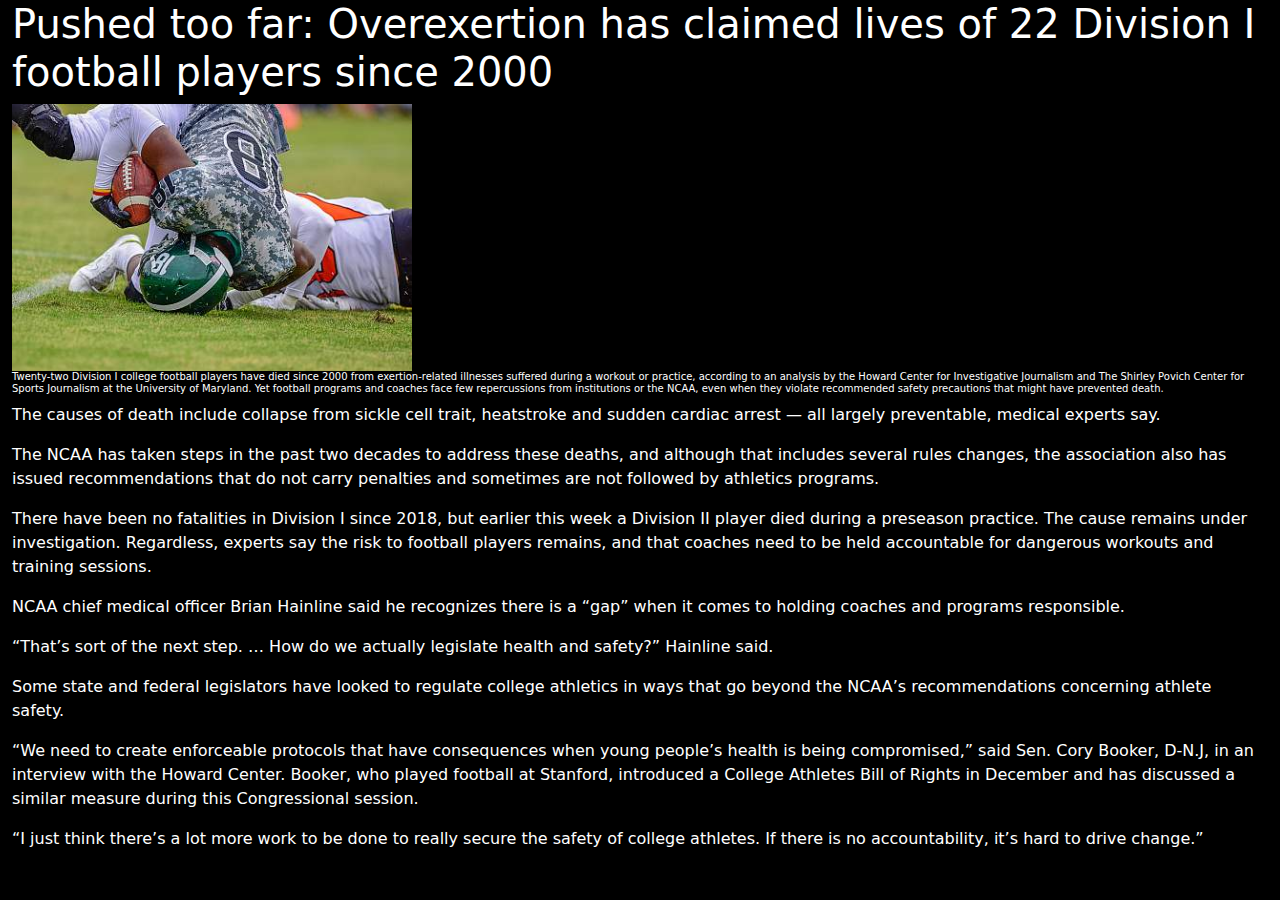
==== finalprojectfolder/index.html @ abfc77aa "Final Project Draft" ====
<!doctype html>
<html lang="en">
    <head>
        <meta charset="utf-8" />
        <meta name="viewport" content="width=device-width, initial-scale=1, shrink-to-fit=no" />
        <title>Laura Van Pate: Final Project</title>
        <!-- Bootstrap CSS -->
        <link
            href="https://cdn.jsdelivr.net/npm/bootstrap@5.3.3/dist/css/bootstrap.min.css"
            rel="stylesheet"
            integrity="sha384-QWTKZyjpPEjISv5WaRU9OFeRpok6YctnYmDr5pNlyT2bRjXh0JMhjY6hW+ALEwIH"
            crossorigin="anonymous" />

        <link href="styles.css" rel="stylesheet" />
    </head>

    <body>
        <div class="container-fluid" id="topper">
            <div class="row">
                <div class="col">
                    <h1>Pushed too far: Overexertion has claimed lives of 22 Division I football players since 2000</h1>
                    <img src="20230711-football.jpg" alt="Football Player Being Hurt" id="topimage">
                </div>
            </div>
        </div>
        
            <div class="container-fluid" id="beginning">
            <div class="row">
                <div class=col>
                    <h2>Twenty-two Division I college football players have died since 2000 from exertion-related illnesses suffered during a workout or practice, according to an analysis by the Howard Center for Investigative Journalism and The Shirley Povich Center for Sports Journalism at the University of Maryland.

                    Yet football programs and coaches face few repercussions from institutions or the NCAA, even when they violate recommended safety precautions that might have prevented death.</h2>
                    
                    <p>The causes of death include collapse from sickle cell trait, heatstroke and sudden cardiac arrest — all largely preventable, medical experts say.</p>
                    <p>The NCAA has taken steps in the past two decades to address these deaths, and although that includes several rules changes, the association also has issued recommendations that do not carry penalties and sometimes are not followed by athletics programs.</p>
                    <p>There have been no fatalities in Division I since 2018, but earlier this week a Division II player died during a preseason practice. The cause remains under investigation. Regardless, experts say the risk to football players remains, and that coaches need to be held accountable for dangerous workouts and training sessions.</p>
                    <p>NCAA chief medical officer Brian Hainline said he recognizes there is a “gap” when it comes to holding coaches and programs responsible.</p>
                    <p>“That’s sort of the next step. … How do we actually legislate health and safety?” Hainline said.</p>
                    <p>Some state and federal legislators have looked to regulate college athletics in ways that go beyond the NCAA’s recommendations concerning athlete safety.</p>
                    <p>“We need to create enforceable protocols that have consequences when young people’s health is being compromised,” said Sen. Cory Booker, D-N.J, in an interview with the Howard Center. Booker, who played football at Stanford, introduced a College Athletes Bill of Rights in December and has discussed a similar measure during this Congressional session.</p>
                    <p>“I just think there’s a lot more work to be done to really secure the safety of college athletes. If there is no accountability, it’s hard to drive change.”</p>
                </div>
            </div>
        </div>
        
    </body>
</html>
---- finalprojectfolder/styles.css ----
#topimage{
    width: 400px;
}

body{
    background-color: black;
    color: white;
}

h2 {
    font-size: x-small;
}
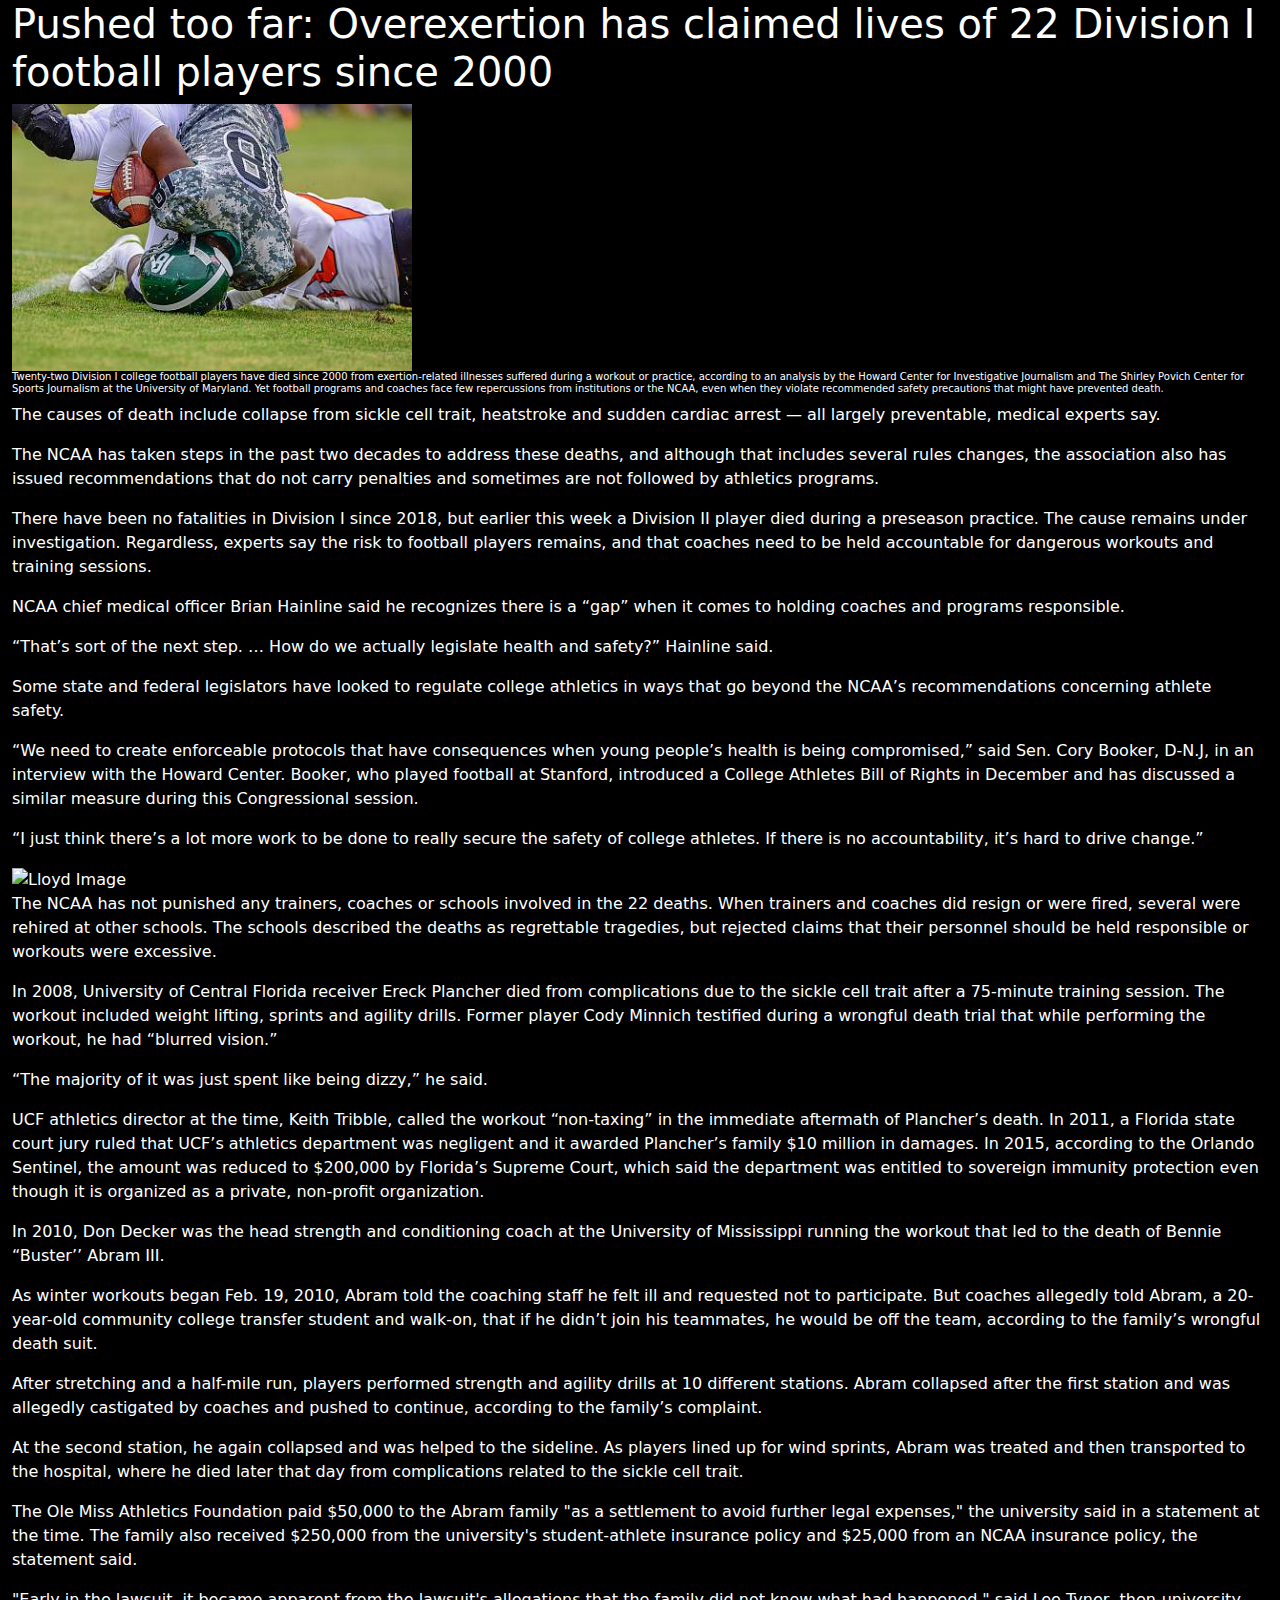
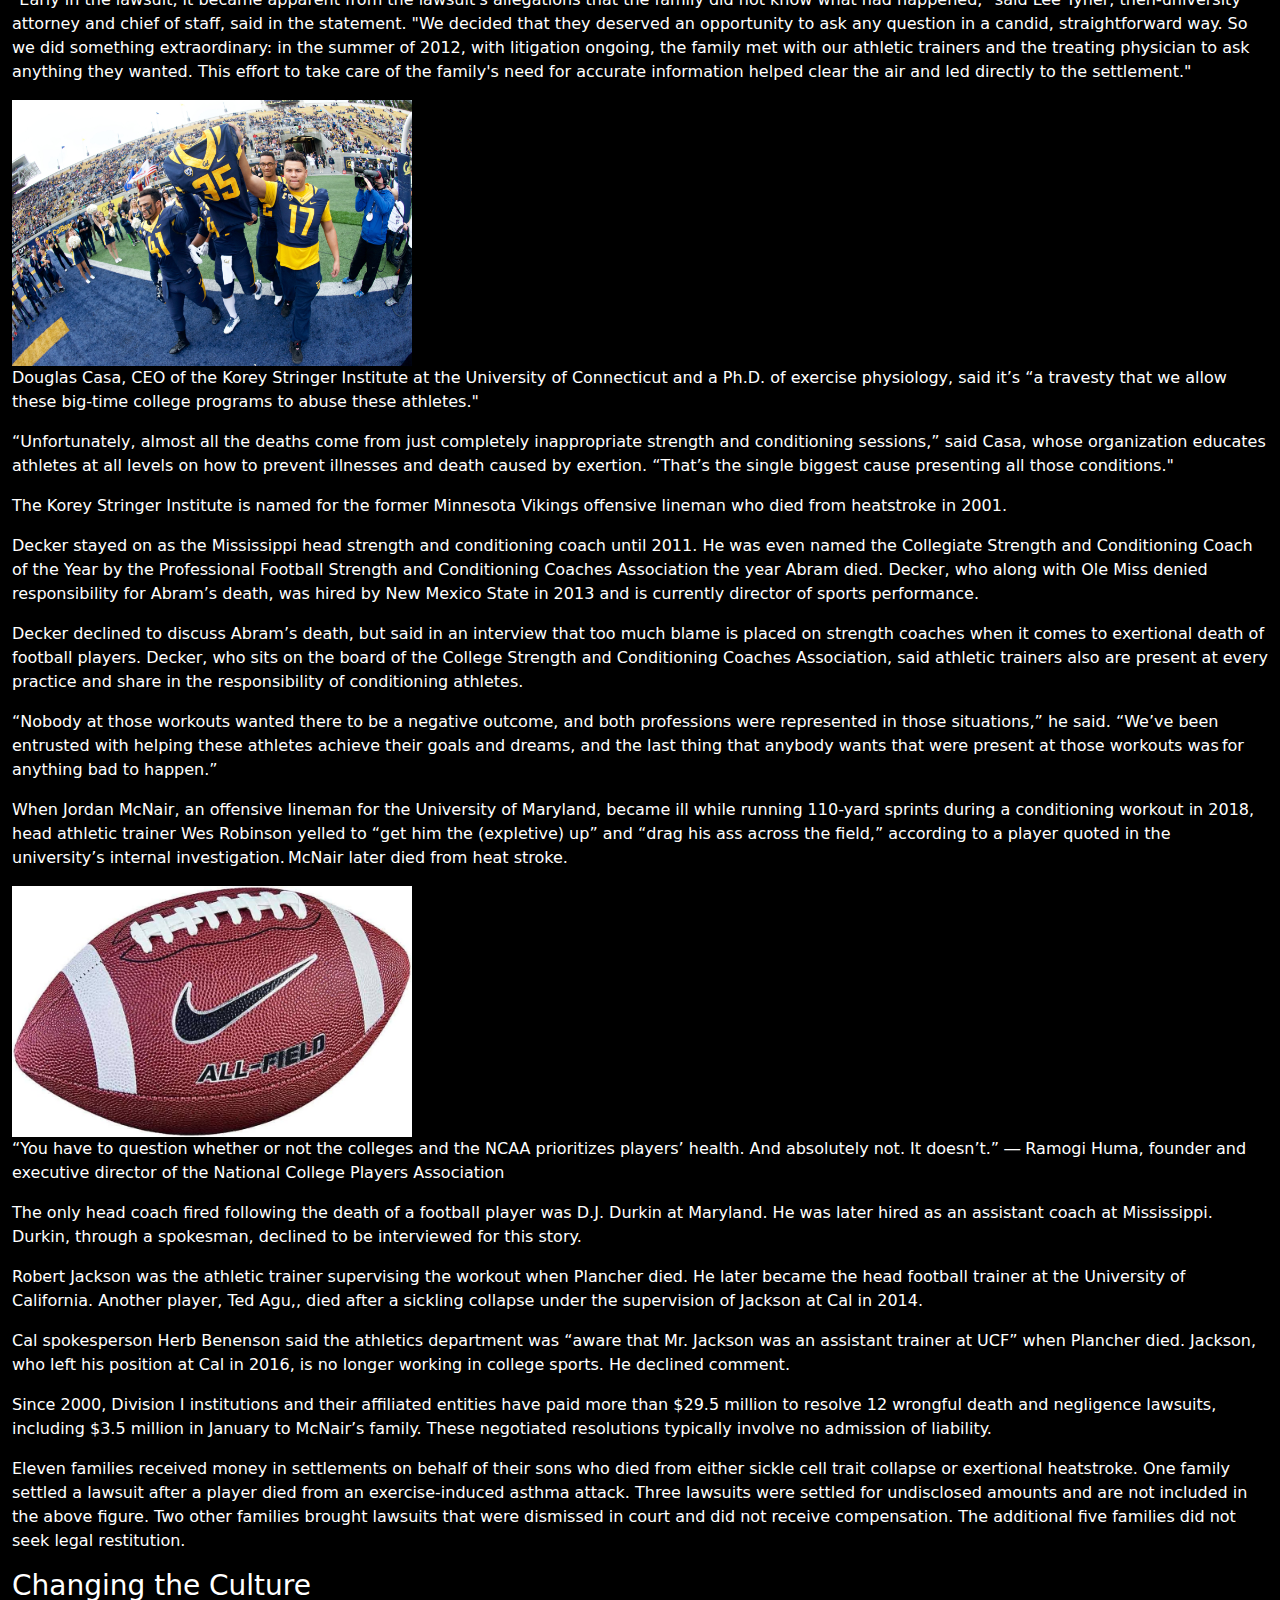
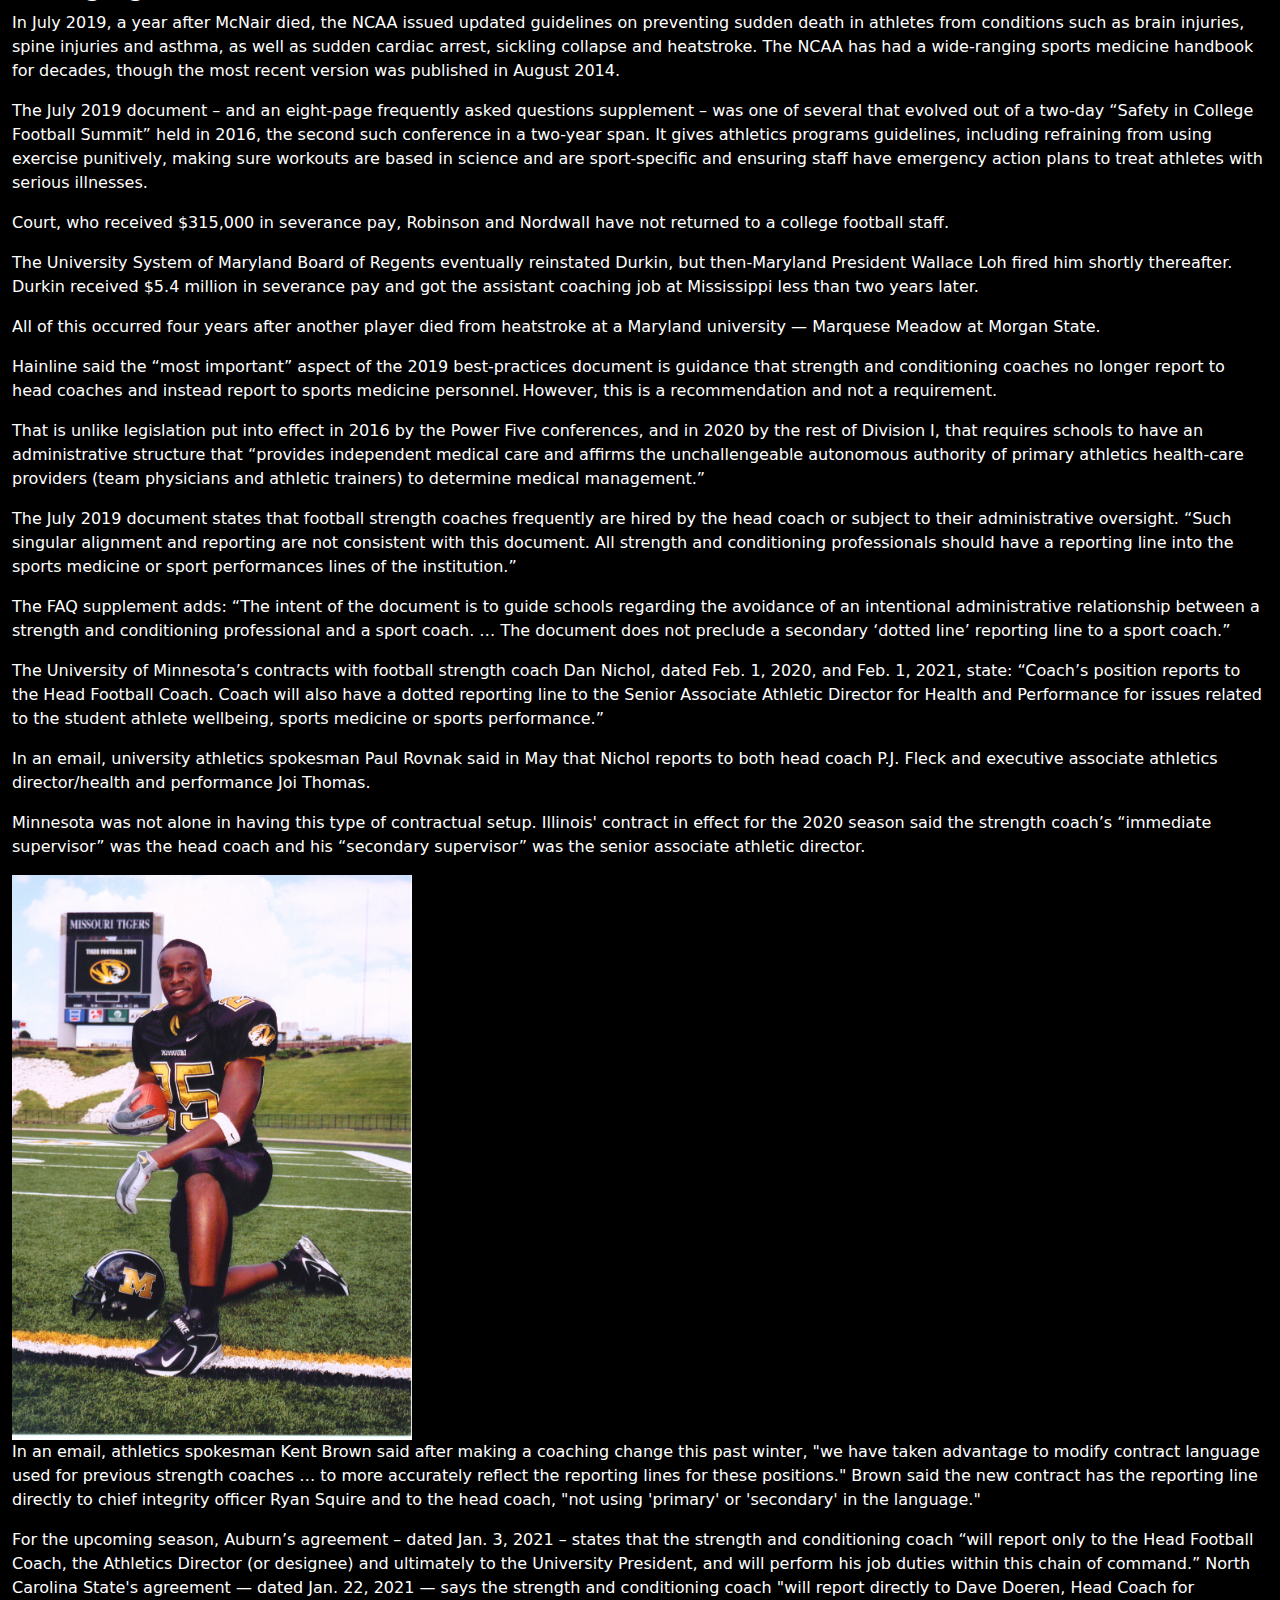
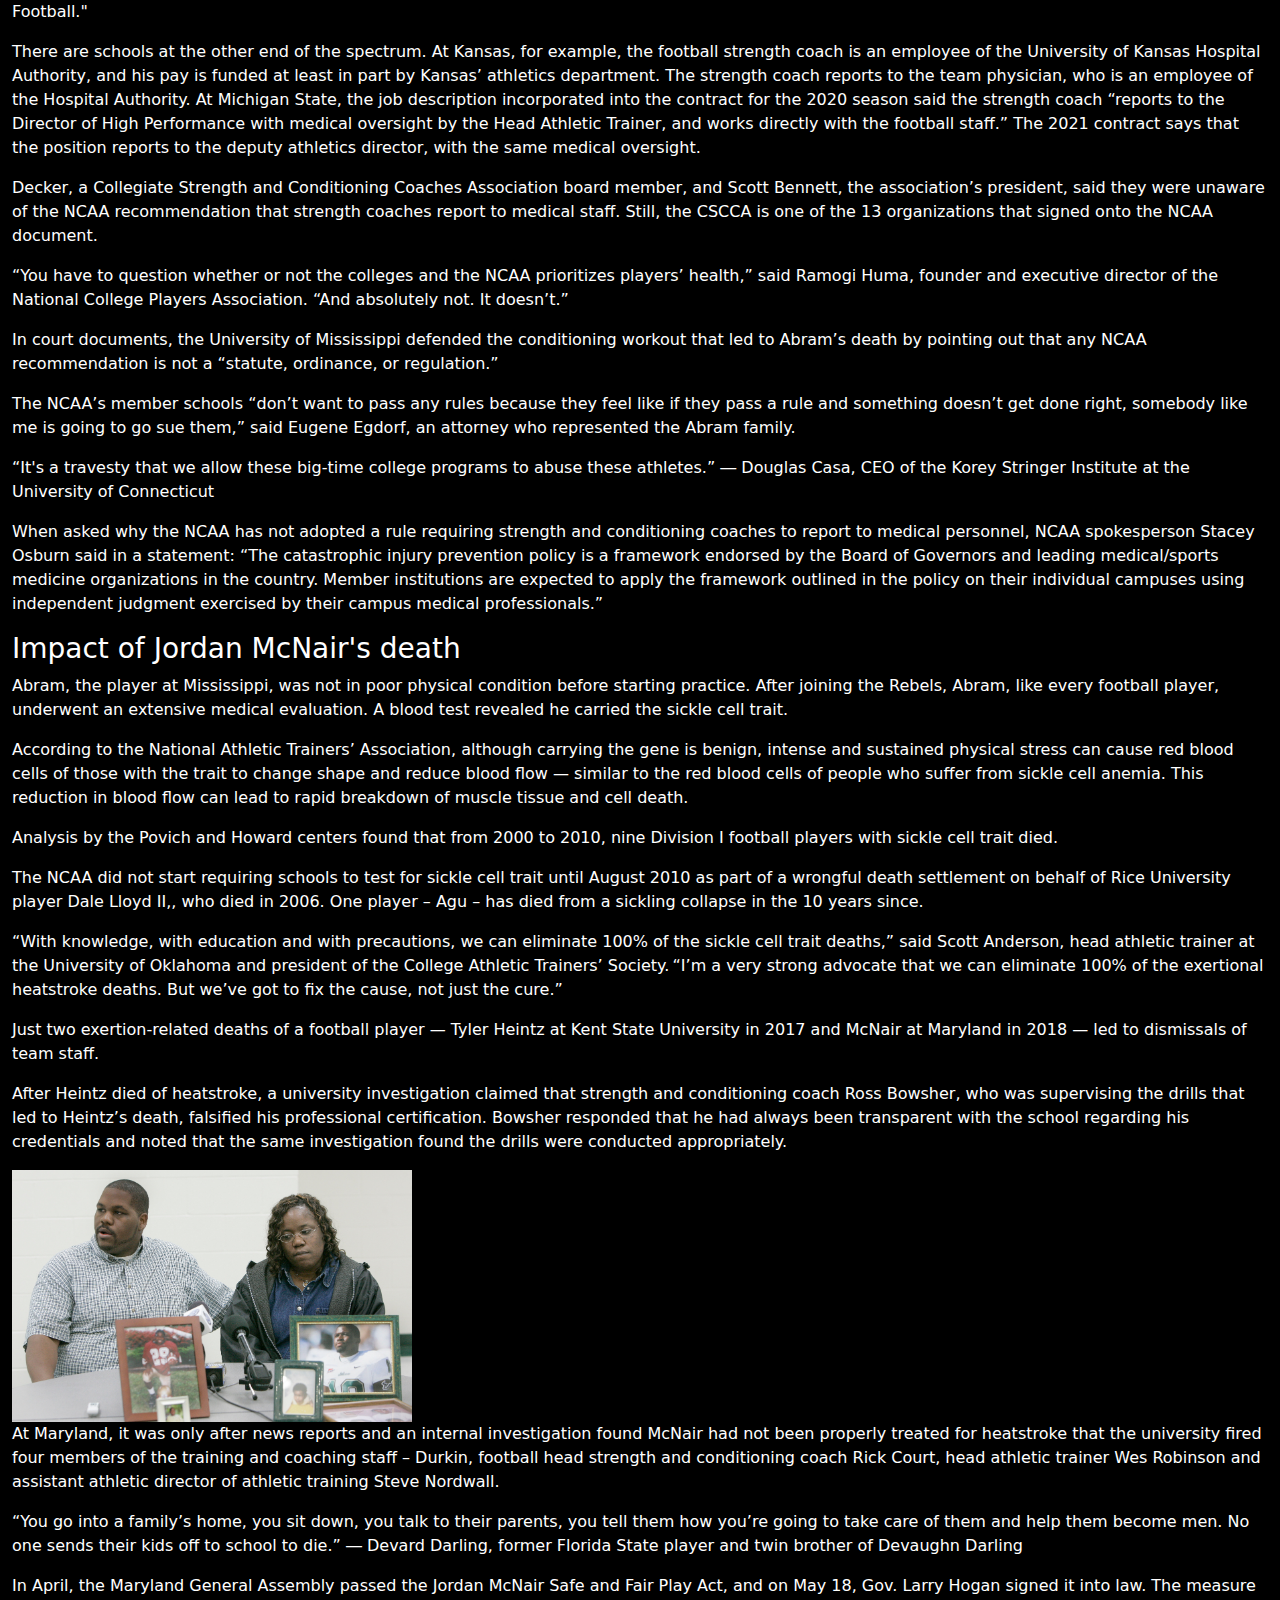
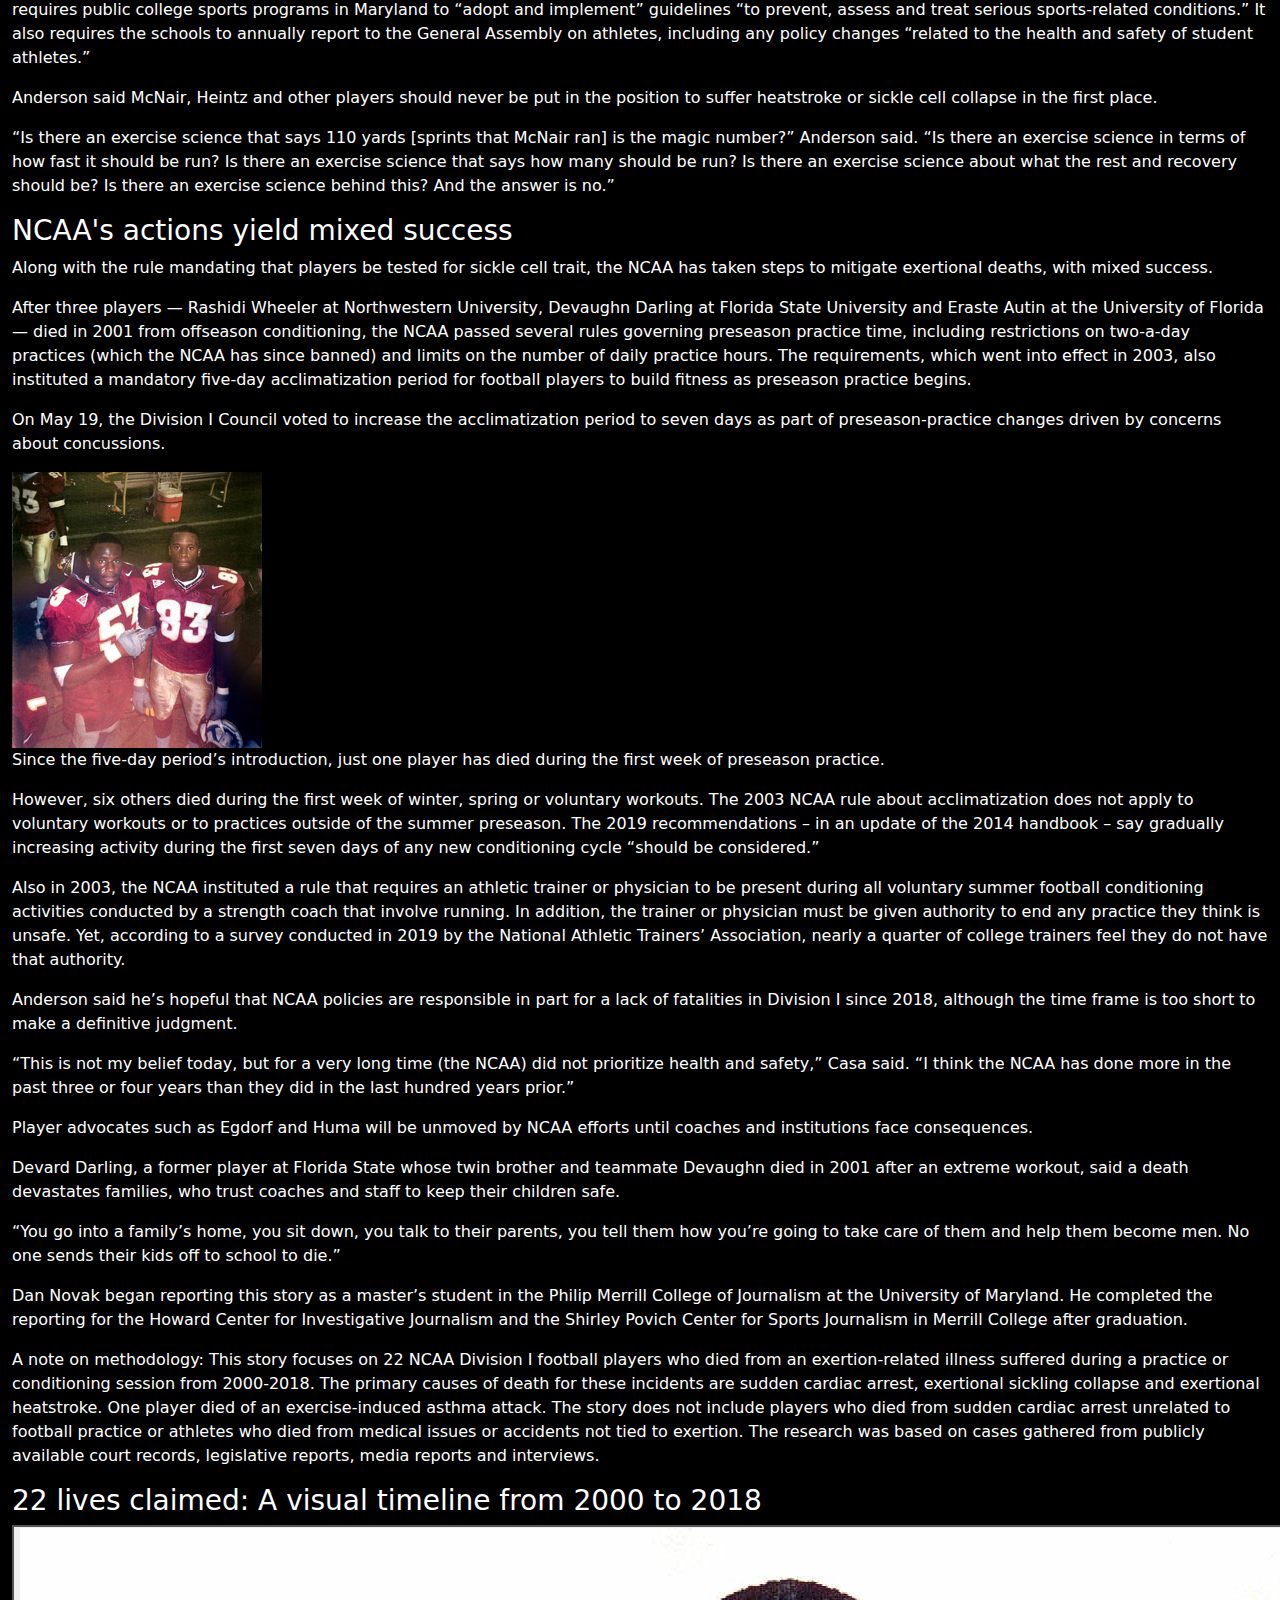
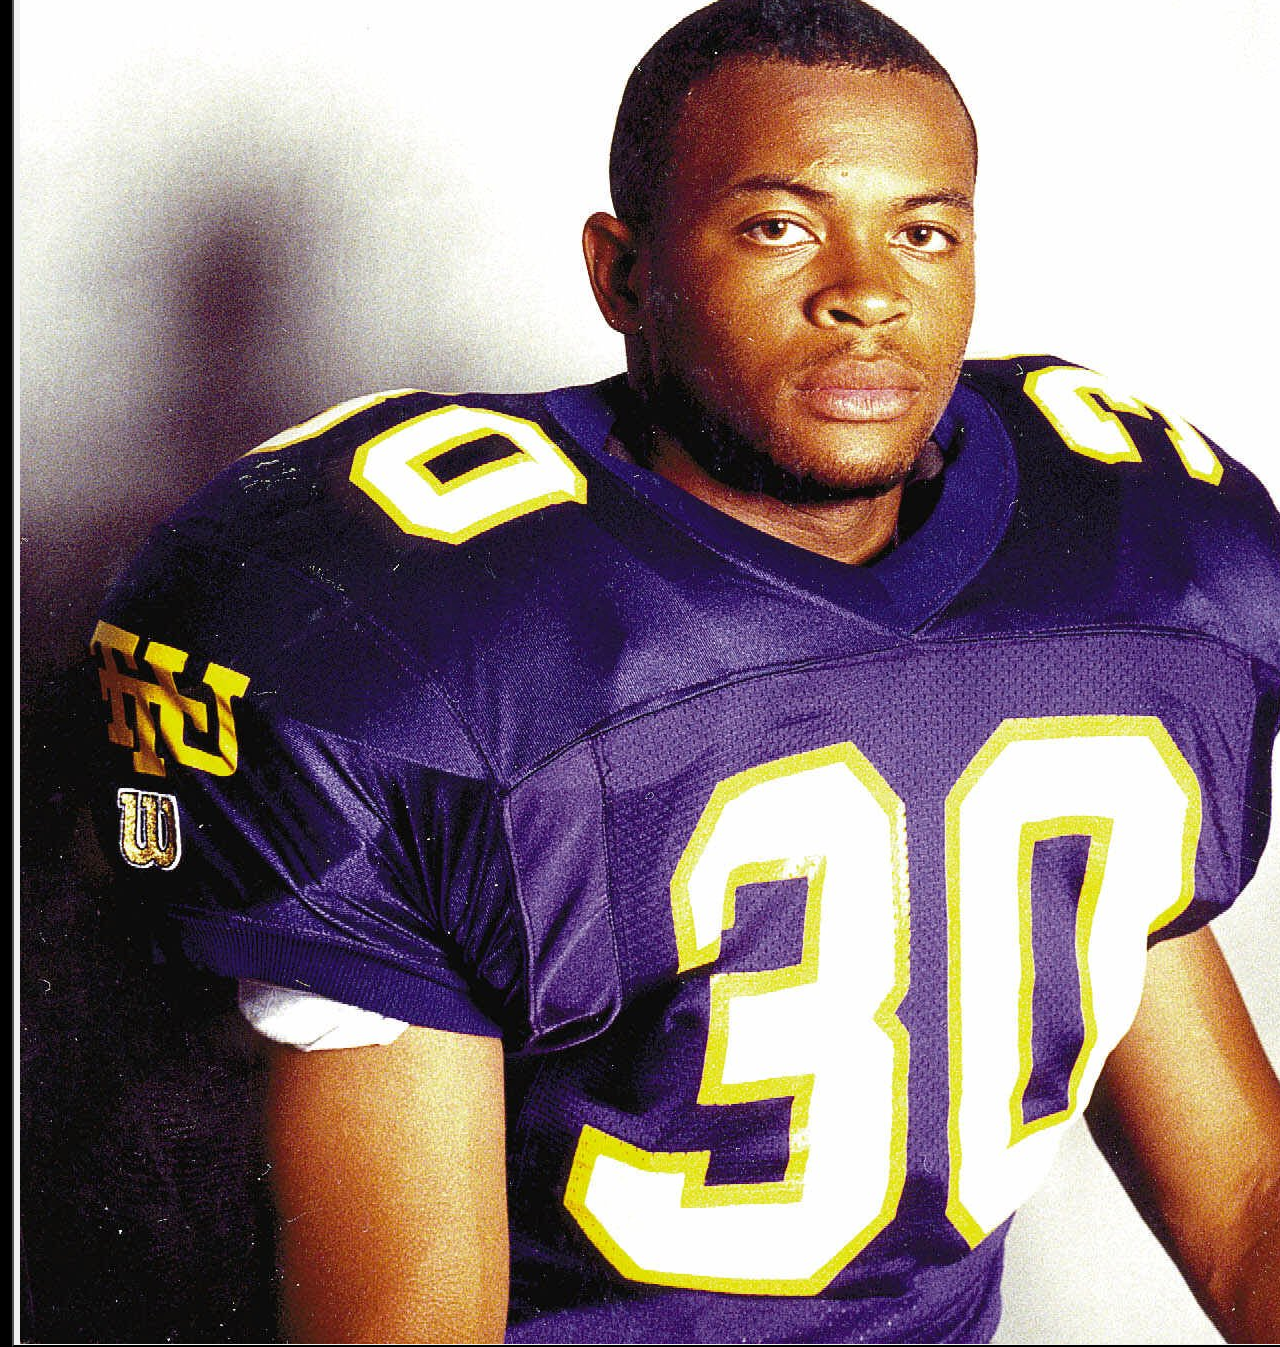
==== commit 0440c665: "Final Project" ====
--- a/finalprojectfolder/index.html
+++ b/finalprojectfolder/index.html
@@ -26,7 +26,7 @@
         
             <div class="container-fluid" id="beginning">
             <div class="row">
-                <div class=col>
+                <div class="col">
                     <h2>Twenty-two Division I college football players have died since 2000 from exertion-related illnesses suffered during a workout or practice, according to an analysis by the Howard Center for Investigative Journalism and The Shirley Povich Center for Sports Journalism at the University of Maryland.
 
                     Yet football programs and coaches face few repercussions from institutions or the NCAA, even when they violate recommended safety precautions that might have prevented death.</h2>
@@ -39,9 +39,156 @@
                     <p>Some state and federal legislators have looked to regulate college athletics in ways that go beyond the NCAA’s recommendations concerning athlete safety.</p>
                     <p>“We need to create enforceable protocols that have consequences when young people’s health is being compromised,” said Sen. Cory Booker, D-N.J, in an interview with the Howard Center. Booker, who played football at Stanford, introduced a College Athletes Bill of Rights in December and has discussed a similar measure during this Congressional session.</p>
                     <p>“I just think there’s a lot more work to be done to really secure the safety of college athletes. If there is no accountability, it’s hard to drive change.”</p>
+                    <img src="lloyd.jpg" alt="Lloyd Image" id="Lloyd">
                 </div>
             </div>
         </div>
         
+            <div class="container-fluid" id="secondsection">
+                <div class="row">
+                    <div class="col">
+                    <p>The NCAA has not punished any trainers, coaches or schools involved in the 22 deaths. When trainers and coaches did resign or were fired, several were rehired at other schools. The schools described the deaths as regrettable tragedies, but rejected claims that their personnel should be held responsible or workouts were excessive.</p>
+                    <p>In 2008, University of Central Florida receiver Ereck Plancher died from complications due to the sickle cell trait after a 75-minute training session. The workout included weight lifting, sprints and agility drills. Former player Cody Minnich testified during a wrongful death trial that while performing the workout, he had “blurred vision.”</p>
+                    <p>“The majority of it was just spent like being dizzy,” he said.</p>
+                    <p>UCF athletics director at the time, Keith Tribble, called the workout “non-taxing” in the immediate aftermath of Plancher’s death. In 2011, a Florida state court jury ruled that UCF’s athletics department was negligent and it awarded Plancher’s family $10 million in damages. In 2015, according to the Orlando Sentinel, the amount was reduced to $200,000 by Florida’s Supreme Court, which said the department was entitled to sovereign immunity protection even though it is organized as a private, non-profit organization.</p>
+                    <p>In 2010, Don Decker was the head strength and conditioning coach at the University of Mississippi running the workout that led to the death of Bennie “Buster’’ Abram III.</p>
+                    <p>As winter workouts began Feb. 19, 2010, Abram told the coaching staff he felt ill and requested not to participate. But coaches allegedly told Abram, a 20-year-old community college transfer student and walk-on, that if he didn’t join his teammates, he would be off the team, according to the family’s wrongful death suit.</p>
+                     <p>After stretching and a half-mile run, players performed strength and agility drills at 10 different stations. Abram collapsed after the first station and was allegedly castigated by coaches and pushed to continue, according to the family’s complaint.</p>
+                     <p>At the second station, he again collapsed and was helped to the sideline. As players lined up for wind sprints, Abram was treated and then transported to the hospital, where he died later that day from complications related to the sickle cell trait.</p>
+                     <p>The Ole Miss Athletics Foundation paid $50,000 to the Abram family "as a settlement to avoid further legal expenses," the university said in a statement at the time. The family also received $250,000 from the university's student-athlete insurance policy and $25,000 from an NCAA insurance policy, the statement said.</p>
+                     <p>"Early in the lawsuit, it became apparent from the lawsuit's allegations that the family did not know what had happened," said Lee Tyner, then-university attorney and chief of staff, said in the statement. "We decided that they deserved an opportunity to ask any question in a candid, straightforward way. So we did something extraordinary: in the summer of 2012, with litigation ongoing, the family met with our athletic trainers and the treating physician to ask anything they wanted. This effort to take care of the family's need for accurate information helped clear the air and led directly to the settlement."</p>
+                        <img src="ap_ted_agu_jersey.jpg" alt="Jersey Image" id="jersey">
+                    </div>
+                </div>
+            </div>
+            
+        
+            <div class="container-fluid" id="thirdsection">
+                <div class="row">
+                    <div class="col">
+                        <p>Douglas Casa, CEO of the Korey Stringer Institute at the University of Connecticut and a Ph.D. of exercise physiology, said it’s “a travesty that we allow these big-time college programs to abuse these athletes."</p>
+                        <p>“Unfortunately, almost all the deaths come from just completely inappropriate strength and conditioning sessions,” said Casa, whose organization educates athletes at all levels on how to prevent illnesses and death caused by exertion. “That’s the single biggest cause presenting all those conditions."</p>
+                        <p>The Korey Stringer Institute is named for the former Minnesota Vikings offensive lineman who died from heatstroke in 2001.</p>
+                        <p>Decker stayed on as the Mississippi head strength and conditioning coach until 2011. He was even named the Collegiate Strength and Conditioning Coach of the Year by the Professional Football Strength and Conditioning Coaches Association the year Abram died. Decker, who along with Ole Miss denied responsibility for Abram’s death, was hired by New Mexico State in 2013 and is currently director of sports performance.</p>
+                        <p>Decker declined to discuss Abram’s death, but said in an interview that too much blame is placed on strength coaches when it comes to exertional death of football players. Decker, who sits on the board of the College Strength and Conditioning Coaches Association, said athletic trainers also are present at every practice and share in the responsibility of conditioning athletes.</p>
+                        <p>“Nobody at those workouts wanted there to be a negative outcome, and both professions were represented in those situations,” he said. “We’ve been entrusted with helping these athletes achieve their goals and dreams, and the last thing that anybody wants that were present at those workouts was for anything bad to happen.”</p>
+                        <p>When Jordan McNair, an offensive lineman for the University of Maryland, became ill while running 110-yard sprints during a conditioning workout in 2018, head athletic trainer Wes Robinson yelled to “get him the (expletive) up” and “drag his ass across the field,” according to a player quoted in the university’s internal investigation. McNair later died from heat stroke.</p>
+                        <img src="61BYcXWqhwL._AC_UF1000,1000_QL80_%20(1).jpg" alt="football image" id="football">
+                        <p>“You have to question whether or not the colleges and the NCAA prioritizes players’ health. And absolutely not. It doesn’t.”
+                            ― Ramogi Huma, founder and executive director of the National College Players Association</p>
+                            <p>The only head coach fired following the death of a football player was D.J. Durkin at Maryland. He was later hired as an assistant coach at Mississippi. Durkin, through a spokesman, declined to be interviewed for this story.</p>
+                            <p>Robert Jackson was the athletic trainer supervising the workout when Plancher died. He later became the head football trainer at the University of California. Another player, Ted Agu,, died after a sickling collapse under the supervision of Jackson at Cal in 2014.</p>
+                            <p>Cal spokesperson Herb Benenson said the athletics department was “aware that Mr. Jackson was an assistant trainer at UCF” when Plancher died. Jackson, who left his position at Cal in 2016, is no longer working in college sports. He declined comment.</p>
+                            <p>Since 2000, Division I institutions and their affiliated entities have paid more than $29.5 million to resolve 12 wrongful death and negligence lawsuits, including $3.5 million in January to McNair’s family. These negotiated resolutions typically involve no admission of liability.</p>
+                            <p>Eleven families received money in settlements on behalf of their sons who died from either sickle cell trait collapse or exertional heatstroke. One family settled a lawsuit after a player died from an exercise-induced asthma attack. Three lawsuits were settled for undisclosed amounts and are not included in the above figure. Two other families brought lawsuits that were dismissed in court and did not receive compensation. The additional five families did not seek legal restitution.</p>
+                    </div>
+                </div>
+        </div>
+        
+        <div class="container-fluid" id="fourthsection">
+        <div class="row">
+            <div class="col">
+                <h3>Changing the Culture</h3>
+                <p>In July 2019, a year after McNair died, the NCAA issued updated guidelines on preventing sudden death in athletes from conditions such as brain injuries, spine injuries and asthma, as well as sudden cardiac arrest, sickling collapse and heatstroke. The NCAA has had a wide-ranging sports medicine handbook for decades, though the most recent version was published in August 2014.</p>
+                <p>The July 2019 document – and an eight-page frequently asked questions supplement – was one of several that evolved out of a two-day “Safety in College Football Summit” held in 2016, the second such conference in a two-year span. It gives athletics programs guidelines, including refraining from using exercise punitively, making sure workouts are based in science and are sport-specific and ensuring staff have emergency action plans to treat athletes with serious illnesses.</p>
+                <p>Court, who received $315,000 in severance pay, Robinson and Nordwall have not returned to a college football staff.</p>
+                <p>The University System of Maryland Board of Regents eventually reinstated Durkin, but then-Maryland President Wallace Loh fired him shortly thereafter. Durkin received $5.4 million in severance pay and got the assistant coaching job at Mississippi less than two years later.</p>
+                <p>All of this occurred four years after another player died from heatstroke at a Maryland university — Marquese Meadow at Morgan State.</p>
+                <p>Hainline said the “most important” aspect of the 2019 best-practices document is guidance that strength and conditioning coaches no longer report to head coaches and instead report to sports medicine personnel. However, this is a recommendation and not a requirement.</p>
+                <p>That is unlike legislation put into effect in 2016 by the Power Five conferences, and in 2020 by the rest of Division I, that requires schools to have an administrative structure that “provides independent medical care and affirms the unchallengeable autonomous authority of primary athletics health-care providers (team physicians and athletic trainers) to determine medical management.”</p>
+                <p>The July 2019 document states that football strength coaches frequently are hired by the head coach or subject to their administrative oversight. “Such singular alignment and reporting are not consistent with this document. All strength and conditioning professionals should have a reporting line into the sports medicine or sport performances lines of the institution.”</p>
+                <p>The FAQ supplement adds: “The intent of the document is to guide schools regarding the avoidance of an intentional administrative relationship between a strength and conditioning professional and a sport coach. … The document does not preclude a secondary ‘dotted line’ reporting line to a sport coach.”</p>
+                <p>The University of Minnesota’s contracts with football strength coach Dan Nichol, dated Feb. 1, 2020, and Feb. 1, 2021, state: “Coach’s position reports to the Head Football Coach. Coach will also have a dotted reporting line to the Senior Associate Athletic Director for Health and Performance for issues related to the student athlete wellbeing, sports medicine or sports performance.”</p>
+                <p>In an email, university athletics spokesman Paul Rovnak said in May that Nichol reports to both head coach P.J. Fleck and executive associate athletics director/health and performance Joi Thomas.</p>
+                <p>Minnesota was not alone in having this type of contractual setup. Illinois' contract in effect for the 2020 season said the strength coach’s “immediate supervisor” was the head coach and his “secondary supervisor” was the senior associate athletic director.</p>
+                <img src="O'Neal%20kneeling%20(1)%20(1).jpg"
+                     alt= "Kneeling Photo" id="kneeling">
+                <p>In an email, athletics spokesman Kent Brown said after making a coaching change this past winter, "we have taken advantage to modify contract language used for previous strength coaches … to more accurately reflect the reporting lines for these positions." Brown said the new contract has the reporting line directly to chief integrity officer Ryan Squire and to the head coach, "not using 'primary' or 'secondary' in the language."</p>
+                <p>For the upcoming season, Auburn’s agreement – dated Jan. 3, 2021 – states that the strength and conditioning coach “will report only to the Head Football Coach, the Athletics Director (or designee) and ultimately to the University President, and will perform his job duties within this chain of command.” North Carolina State's agreement — dated Jan. 22, 2021 — says the strength and conditioning coach "will report directly to Dave Doeren, Head Coach for Football."</p>
+                <p>There are schools at the other end of the spectrum. At Kansas, for example, the football strength coach is an employee of the University of Kansas Hospital Authority, and his pay is funded at least in part by Kansas’ athletics department. The strength coach reports to the team physician, who is an employee of the Hospital Authority. At Michigan State, the job description incorporated into the contract for the 2020 season said the strength coach “reports to the Director of High Performance with medical oversight by the Head Athletic Trainer, and works directly with the football staff.” The 2021 contract says that the position reports to the deputy athletics director, with the same medical oversight.</p>
+                <p>Decker, a Collegiate Strength and Conditioning Coaches Association board member, and Scott Bennett, the association’s president, said they were unaware of the NCAA recommendation that strength coaches report to medical staff. Still, the CSCCA is one of the 13 organizations that signed onto the NCAA document.</p>
+                <p>“You have to question whether or not the colleges and the NCAA prioritizes players’ health,” said Ramogi Huma, founder and executive director of the National College Players Association. “And absolutely not. It doesn’t.”</p>
+                <p>In court documents, the University of Mississippi defended the conditioning workout that led to Abram’s death by pointing out that any NCAA recommendation is not a “statute, ordinance, or regulation.”</p>
+                <p>The NCAA’s member schools “don’t want to pass any rules because they feel like if they pass a rule and something doesn’t get done right, somebody like me is going to go sue them,” said Eugene Egdorf, an attorney who represented the Abram family.</p>
+            </div>
+        </div>
+        </div>
+        
+        <div class="container-fluid" id="fifthsection">
+        <div class="row">
+            <div class="col">
+                <p>“It's a travesty that we allow these big-time college programs to abuse these athletes.”
+                    ― Douglas Casa, CEO of the Korey Stringer Institute at the University of Connecticut</p>
+                    <div class="flourish-embed flourish-chart" data-src="visualisation/20284750"><script src="https://public.flourish.studio/resources/embed.js"></script><noscript><img src="https://public.flourish.studio/visualisation/20284750/thumbnail" width="100%" alt="chart visualization" id="statedeathchart" /></noscript></div>
+                <p>When asked why the NCAA has not adopted a rule requiring strength and conditioning coaches to report to medical personnel, NCAA spokesperson Stacey Osburn said in a statement: “The catastrophic injury prevention policy is a framework endorsed by the Board of Governors and leading medical/sports medicine organizations in the country. Member institutions are expected to apply the framework outlined in the policy on their individual campuses using independent judgment exercised by their campus medical professionals.”</p>
+            </div>
+        </div>
+        </div>
+        <div class="container-fluid" id="sixthsection">
+            <div class="row">
+                <div class="col">
+                    <h3>Impact of Jordan McNair's death</h3>
+                    <p>Abram, the player at Mississippi, was not in poor physical condition before starting practice. After joining the Rebels, Abram, like every football player, underwent an extensive medical evaluation. A blood test revealed he carried the sickle cell trait.</p>
+                    <p>According to the National Athletic Trainers’ Association, although carrying the gene is benign, intense and sustained physical stress can cause red blood cells of those with the trait to change shape and reduce blood flow — similar to the red blood cells of people who suffer from sickle cell anemia. This reduction in blood flow can lead to rapid breakdown of muscle tissue and cell death.</p>
+                    <p>Analysis by the Povich and Howard centers found that from 2000 to 2010, nine Division I football players with sickle cell trait died.</p>
+                    <p>The NCAA did not start requiring schools to test for sickle cell trait until August 2010 as part of a wrongful death settlement on behalf of Rice University player Dale Lloyd II,, who died in 2006. One player – Agu – has died from a sickling collapse in the 10 years since.</p>
+                    <p>“With knowledge, with education and with precautions, we can eliminate 100% of the sickle cell trait deaths,” said Scott Anderson, head athletic trainer at the University of Oklahoma and president of the College Athletic Trainers’ Society. “I’m a very strong advocate that we can eliminate 100% of the exertional heatstroke deaths. But we’ve got to fix the cause, not just the cure.”</p>
+                    <p>Just two exertion-related deaths of a football player — Tyler Heintz at Kent State University in 2017 and McNair at Maryland in 2018 — led to dismissals of team staff.</p>
+                    <p>After Heintz died of heatstroke, a university investigation claimed that strength and conditioning coach Ross Bowsher, who was supervising the drills that led to Heintz’s death, falsified his professional certification. Bowsher responded that he had always been transparent with the school regarding his credentials and noted that the same investigation found the drills were conducted appropriately.</p>
+                    <img src="ap_dorsey_parents.jpg" alt="Dorsey Parents" id="parents">
+                    <p>At Maryland, it was only after news reports and an internal investigation found McNair had not been properly treated for heatstroke that the university fired four members of the training and coaching staff – Durkin, football head strength and conditioning coach Rick Court, head athletic trainer Wes Robinson and assistant athletic director of athletic training Steve Nordwall.</p>
+                </div>
+            </div>
+        </div>
+        
+        <div class="container-fluid" id="seventhsection">
+        <div class="row">
+        <div class="col">
+            <p>“You go into a family’s home, you sit down, you talk to their parents, you tell them how you’re going to take care of them and help them become men. No one sends their kids off to school to die.”
+                ― Devard Darling, former Florida State player and twin brother of Devaughn Darling</p>
+                <div class="flourish-embed flourish-chart" data-src="visualisation/20285688"><script src="https://public.flourish.studio/resources/embed.js"></script><noscript><img src="https://public.flourish.studio/visualisation/20285688/thumbnail" width="100%" alt="chart visualization" /></noscript></div>
+                <p>In April, the Maryland General Assembly passed the Jordan McNair Safe and Fair Play Act, and on May 18, Gov. Larry Hogan signed it into law. The measure requires public college sports programs in Maryland to “adopt and implement” guidelines “to prevent, assess and treat serious sports-related conditions.” It also requires the schools to annually report to the General Assembly on athletes, including any policy changes “related to the health and safety of student athletes.”</p>
+                <p>Anderson said McNair, Heintz and other players should never be put in the position to suffer heatstroke or sickle cell collapse in the first place.</p>
+                <p>“Is there an exercise science that says 110 yards [sprints that McNair ran] is the magic number?” Anderson said. “Is there an exercise science in terms of how fast it should be run? Is there an exercise science that says how many should be run? Is there an exercise science about what the rest and recovery should be? Is there an exercise science behind this? And the answer is no.”</p>
+         </div>
+        </div>
+        </div>
+        
+            <div class="container-fluid" id="eightsection">
+                <div class="row">
+                    <div class="col">
+                        <h3> NCAA's actions yield mixed success</h3>
+                        <p>Along with the rule mandating that players be tested for sickle cell trait, the NCAA has taken steps to mitigate exertional deaths, with mixed success.</p>
+                        <p>After three players — Rashidi Wheeler at Northwestern University, Devaughn Darling at Florida State University and Eraste Autin at the University of Florida — died in 2001 from offseason conditioning, the NCAA passed several rules governing preseason practice time, including restrictions on two-a-day practices (which the NCAA has since banned) and limits on the number of daily practice hours. The requirements, which went into effect in 2003, also instituted a mandatory five-day acclimatization period for football players to build fitness as preseason practice begins.</p>
+                        <p>On May 19, the Division I Council voted to increase the acclimatization period to seven days as part of preseason-practice changes driven by concerns about concussions.</p>
+                        <img src="Devaughn%20Devard%20FSU%20game.jpg" alt="Devaugh Devard"
+                             id="devardimage">
+                        <p>Since the five-day period’s introduction, just one player has died during the first week of preseason practice.</p>
+                        <p>However, six others died during the first week of winter, spring or voluntary workouts. The 2003 NCAA rule about acclimatization does not apply to voluntary workouts or to practices outside of the summer preseason. The 2019 recommendations – in an update of the 2014 handbook – say gradually increasing activity during the first seven days of any new conditioning cycle “should be considered.”</p>
+                        <p>Also in 2003, the NCAA instituted a rule that requires an athletic trainer or physician to be present during all voluntary summer football conditioning activities conducted by a strength coach that involve running. In addition, the trainer or physician must be given authority to end any practice they think is unsafe. Yet, according to a survey conducted in 2019 by the National Athletic Trainers’ Association, nearly a quarter of college trainers feel they do not have that authority.</p>
+                        <p>Anderson said he’s hopeful that NCAA policies are responsible in part for a lack of fatalities in Division I since 2018, although the time frame is too short to make a definitive judgment.</p>
+                        <p>“This is not my belief today, but for a very long time (the NCAA) did not prioritize health and safety,” Casa said. “I think the NCAA has done more in the past three or four years than they did in the last hundred years prior.”</p>
+                        <p>Player advocates such as Egdorf and Huma will be unmoved by NCAA efforts until coaches and institutions face consequences.</p>
+                        <p>Devard Darling, a former player at Florida State whose twin brother and teammate Devaughn died in 2001 after an extreme workout, said a death devastates families, who trust coaches and staff to keep their children safe.</p>
+                        <p>“You go into a family’s home, you sit down, you talk to their parents, you tell them how you’re going to take care of them and help them become men. No one sends their kids off to school to die.”</p>
+                        <p>Dan Novak began reporting this story as a master’s student in the Philip Merrill College of Journalism at the University of Maryland. He completed the reporting for the Howard Center for Investigative Journalism and the Shirley Povich Center for Sports Journalism in Merrill College after graduation.</p>
+                        <p>A note on methodology:
+                            This story focuses on 22 NCAA Division I football players who died from an exertion-related illness suffered during a practice or conditioning session from 2000-2018. The primary causes of death for these incidents are sudden cardiac arrest, exertional sickling collapse and exertional heatstroke. One player died of an exercise-induced asthma attack. The story does not include players who died from sudden cardiac arrest unrelated to football practice or athletes who died from medical issues or accidents not tied to exertion. The research was based on cases gathered from publicly available court records, legislative reports, media reports and interviews.</p>
+                    </div>
+                </div>
+            </div>
+            
+        <div class="container-fluid" id="preston">
+            <div class="row">
+            <div class="col">
+                <h3>22 lives claimed: A visual timeline from 2000 to 2018</h3>
+                <button><img src="ap_preston_birdsong.jpg" alt="Preston Birdsong" id="pbimage"></button>
+                </div>
+            </div>
+            </div>
+        
+
+        
+        
     </body>
 </html>
--- a/finalprojectfolder/styles.css
+++ b/finalprojectfolder/styles.css
@@ -9,4 +9,37 @@
 
 h2 {
     font-size: x-small;
-}+}
+
+#Lloyd{
+    width:400px;
+}
+
+#jersey{
+    width:400px;
+}
+
+#football{
+    width:400px;
+}
+
+#kneeling{
+    width:400px;
+}
+
+#statedeathchart {
+    width:200px;
+}
+
+#parents{
+    width:400px;
+}
+
+#Preston{
+    width: 200px;
+}
+
+#Devaughn{
+    width: 200px;
+}
+
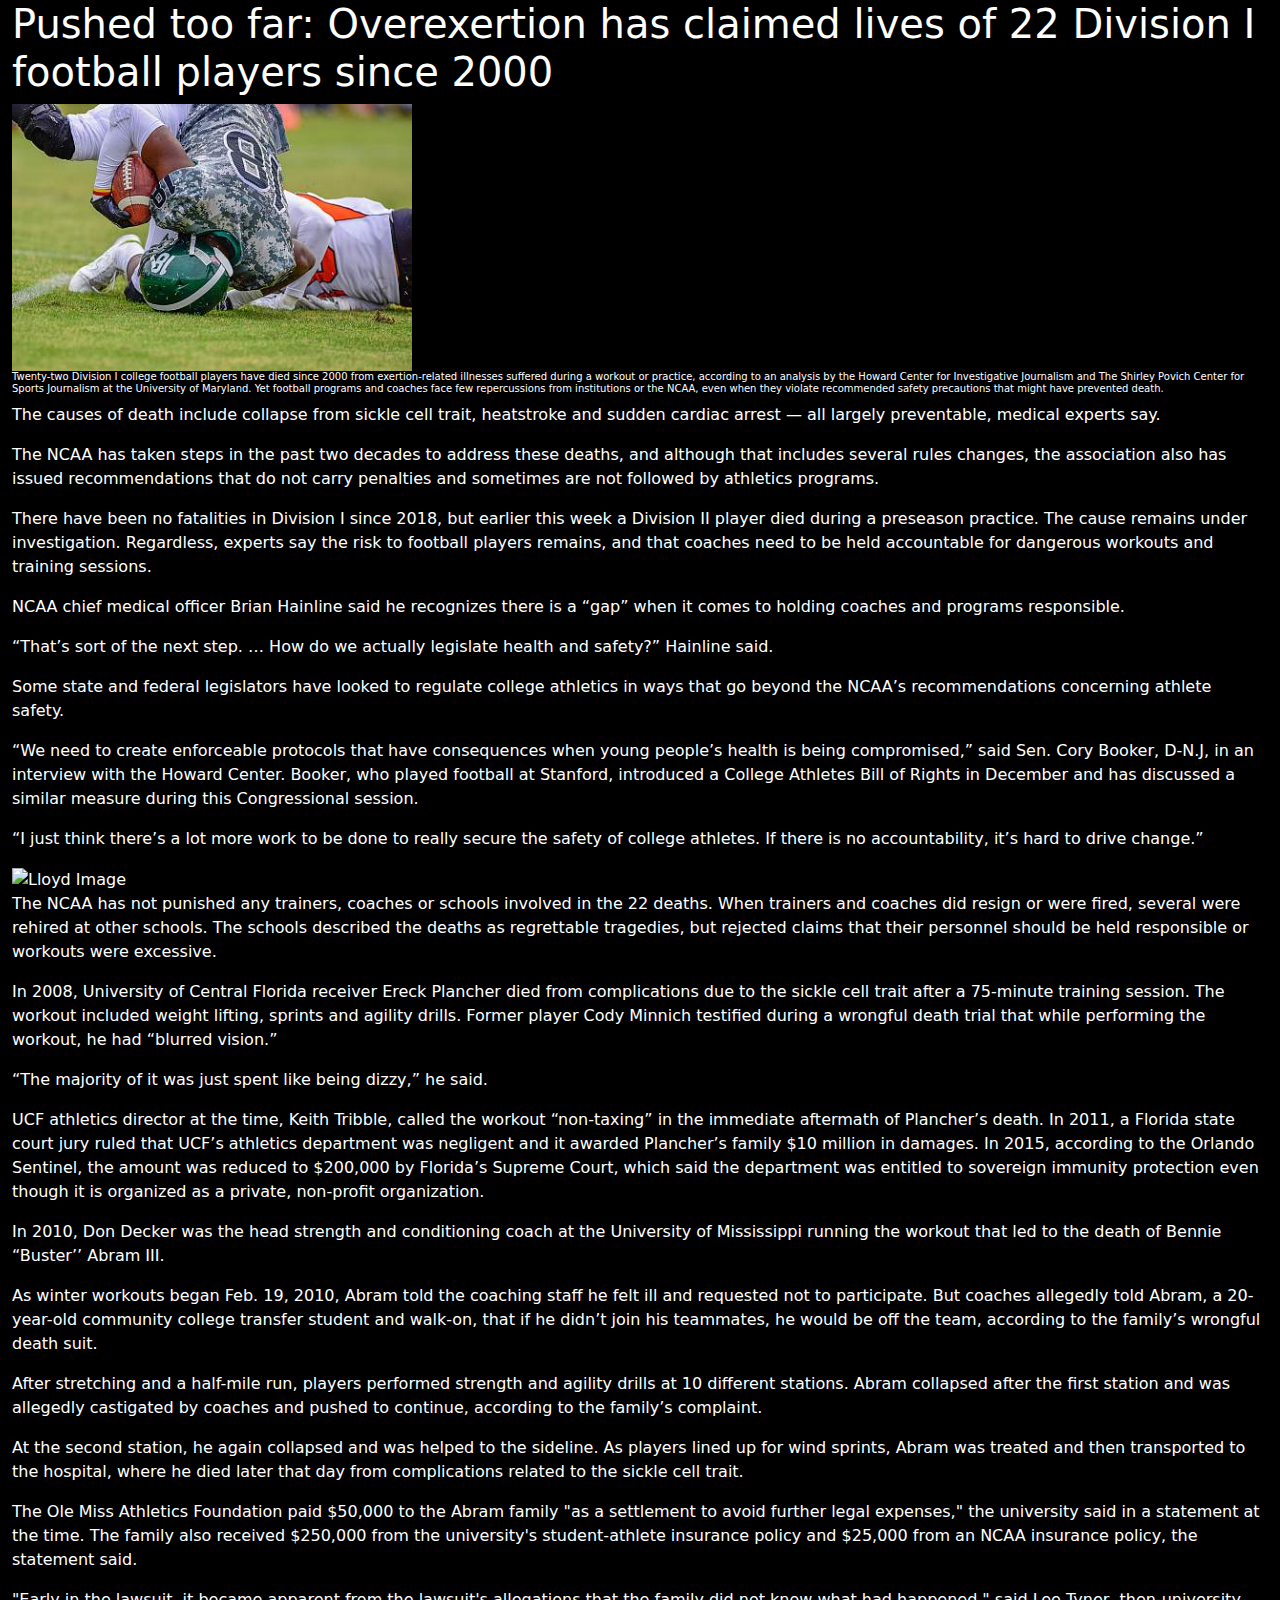
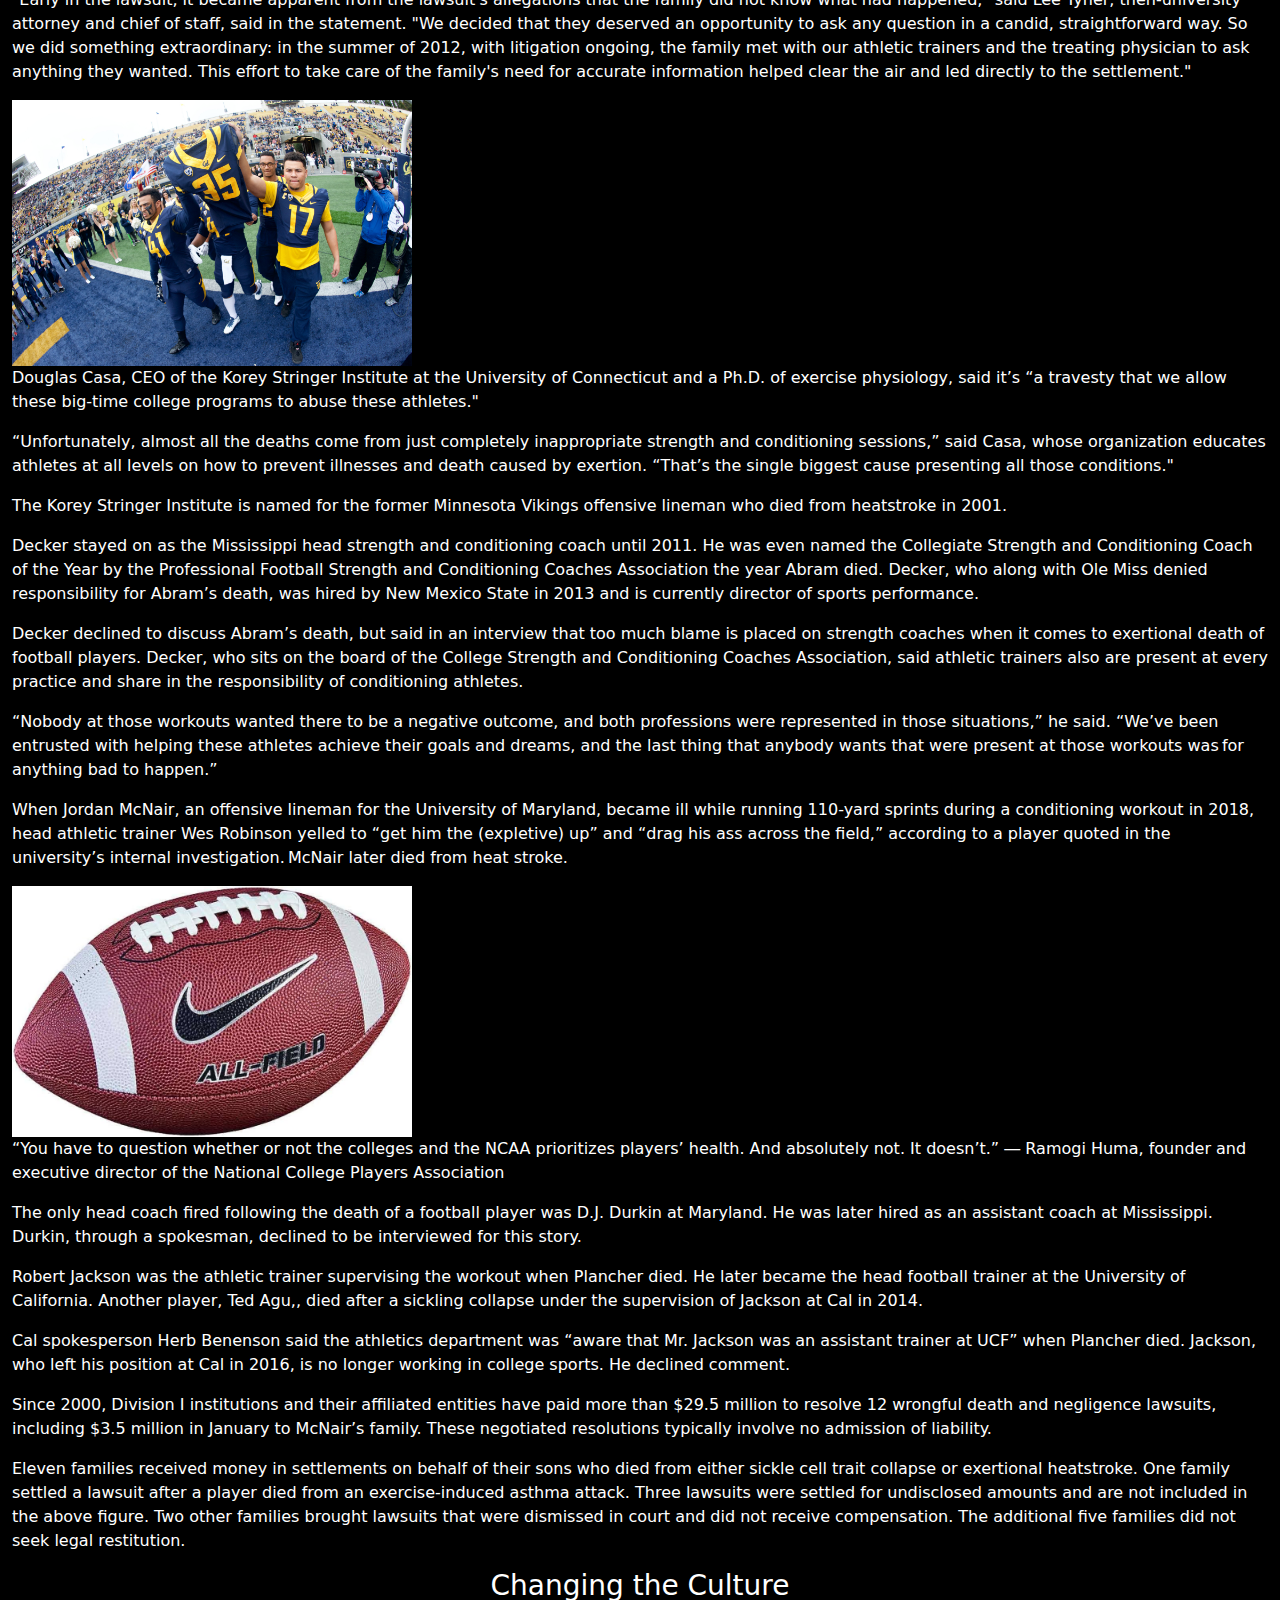
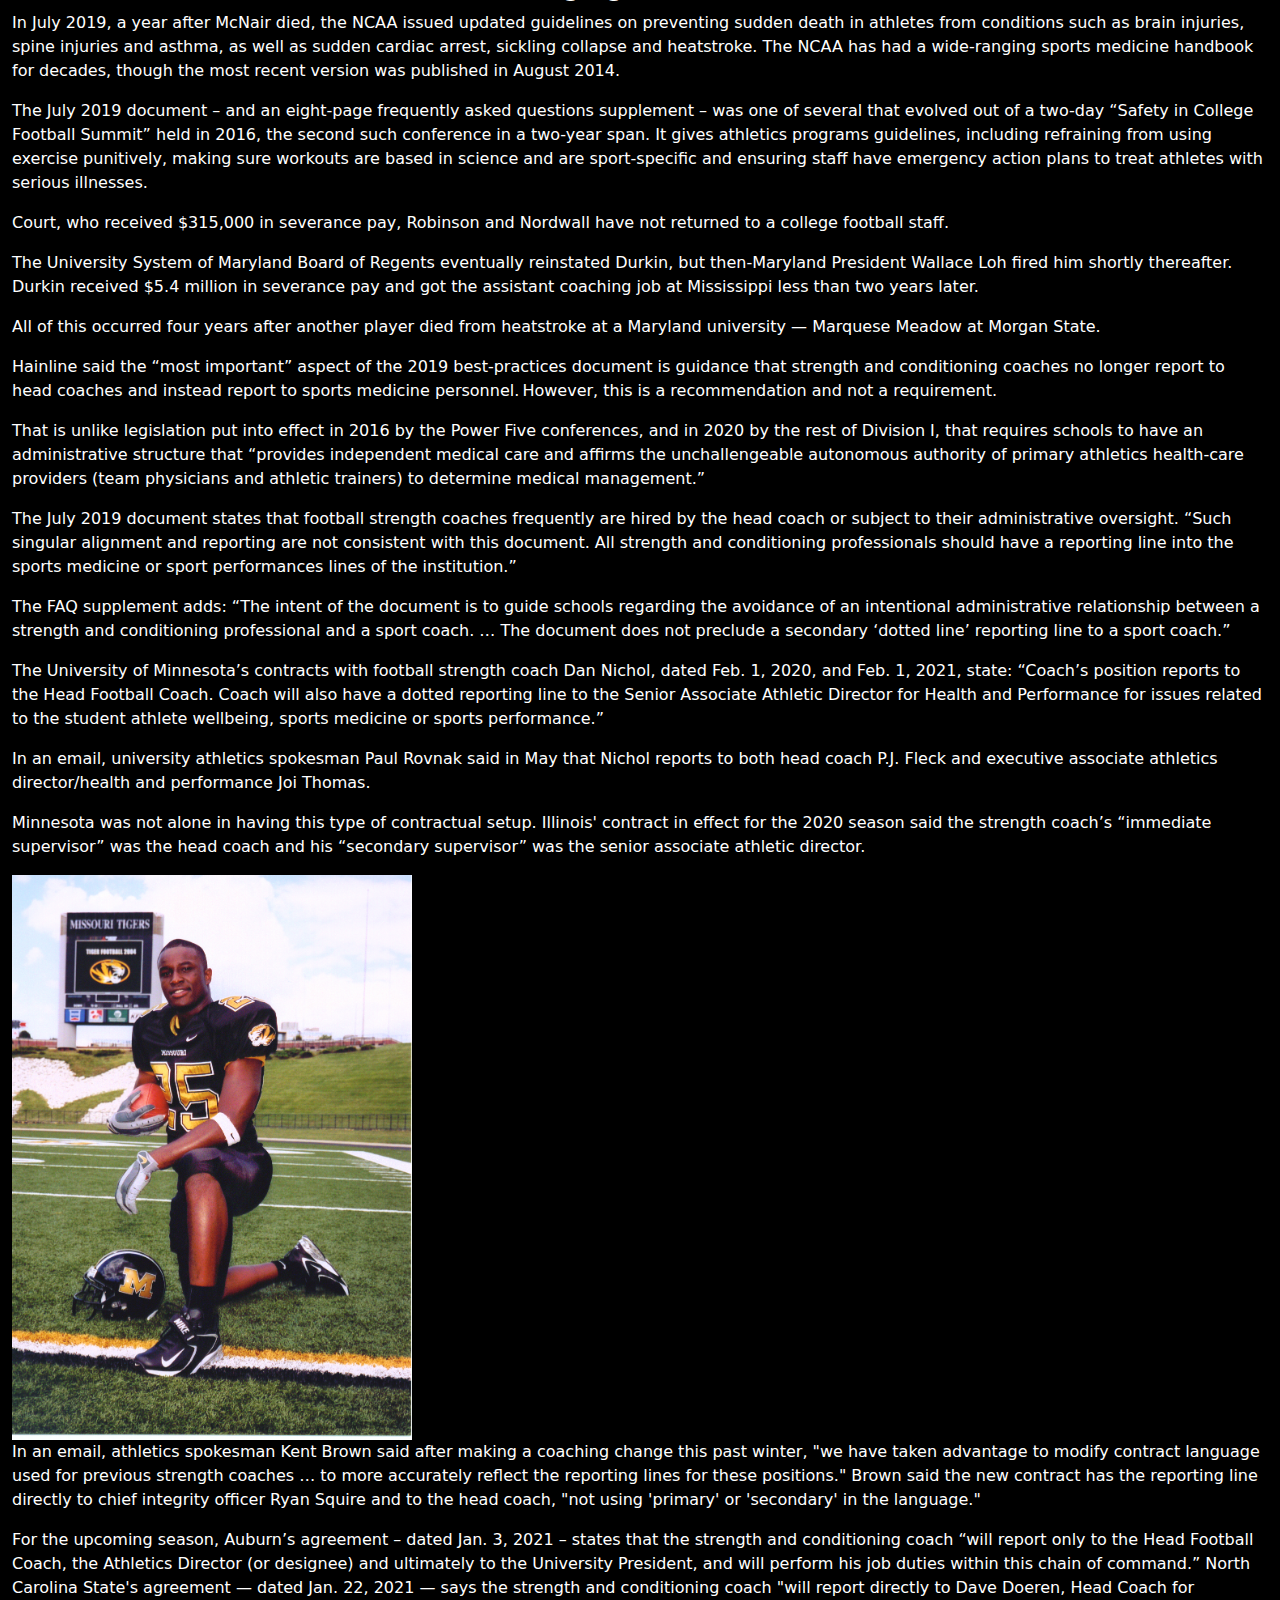
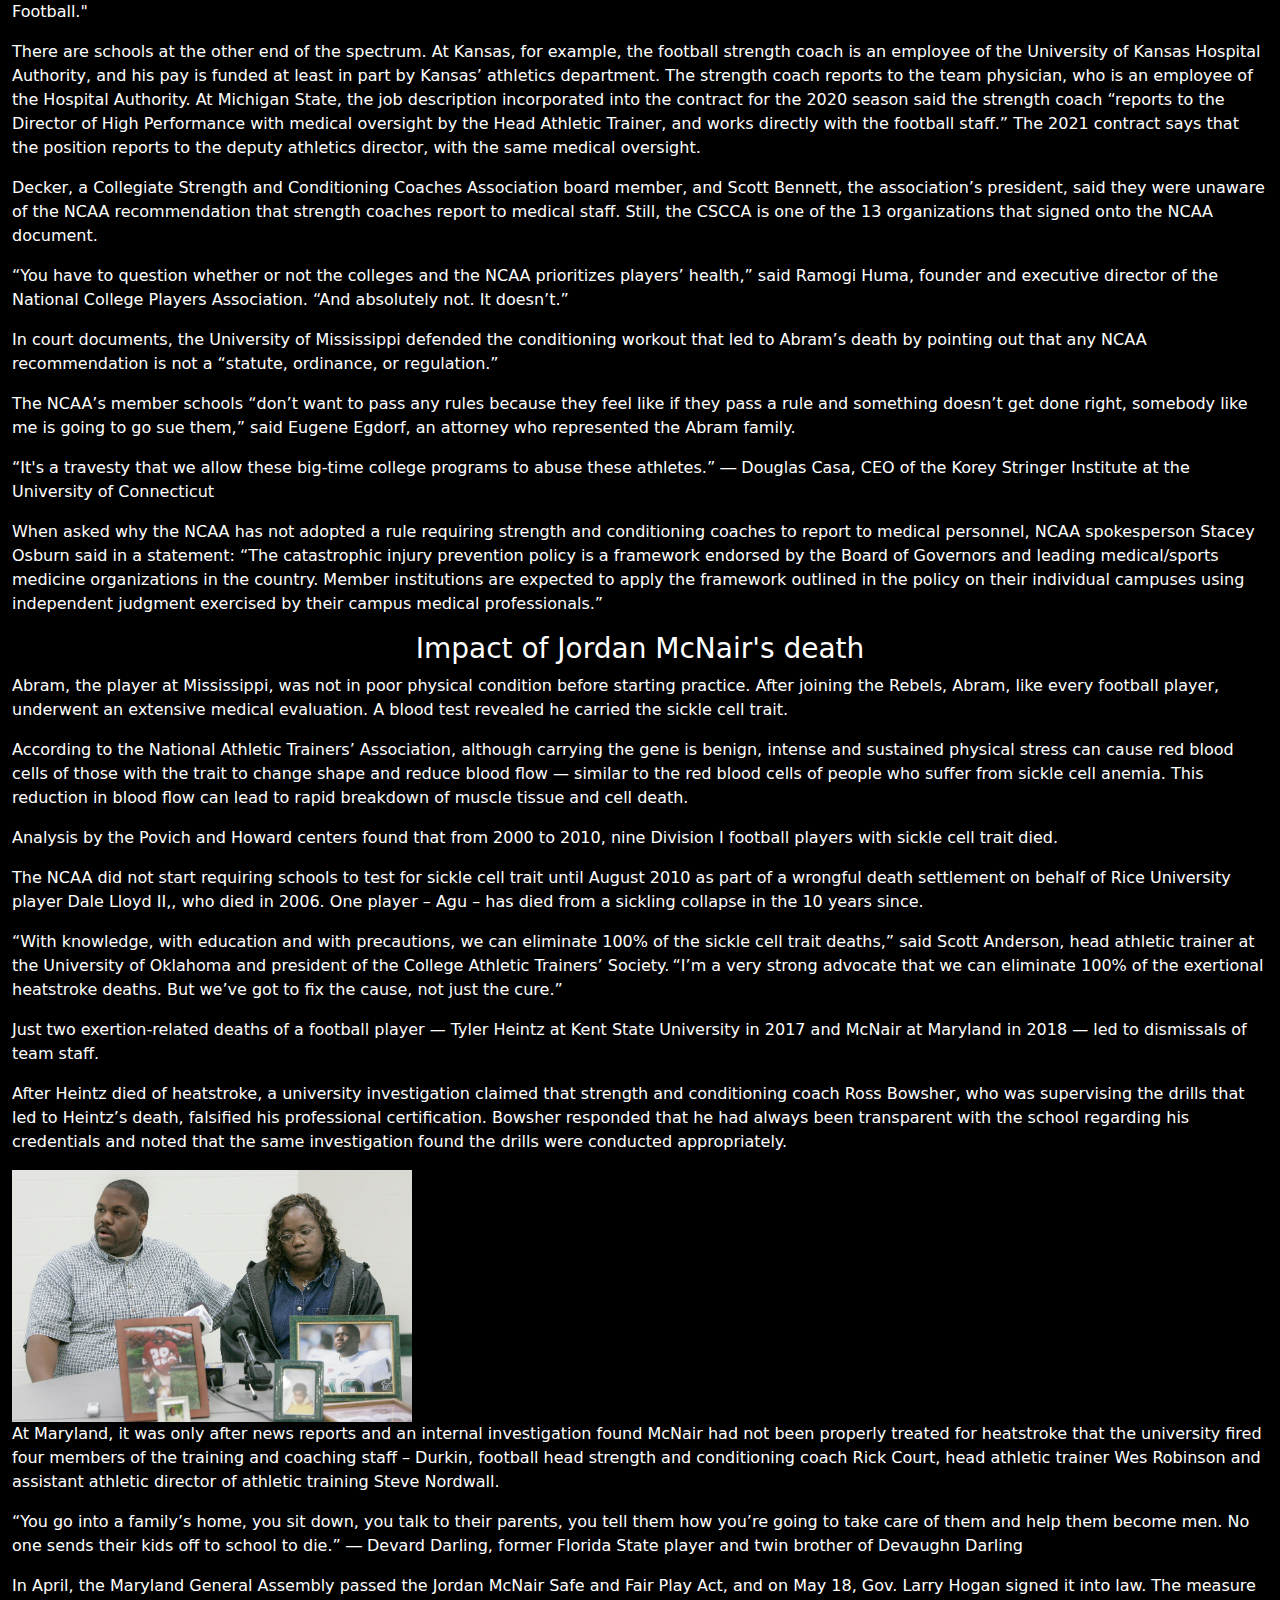
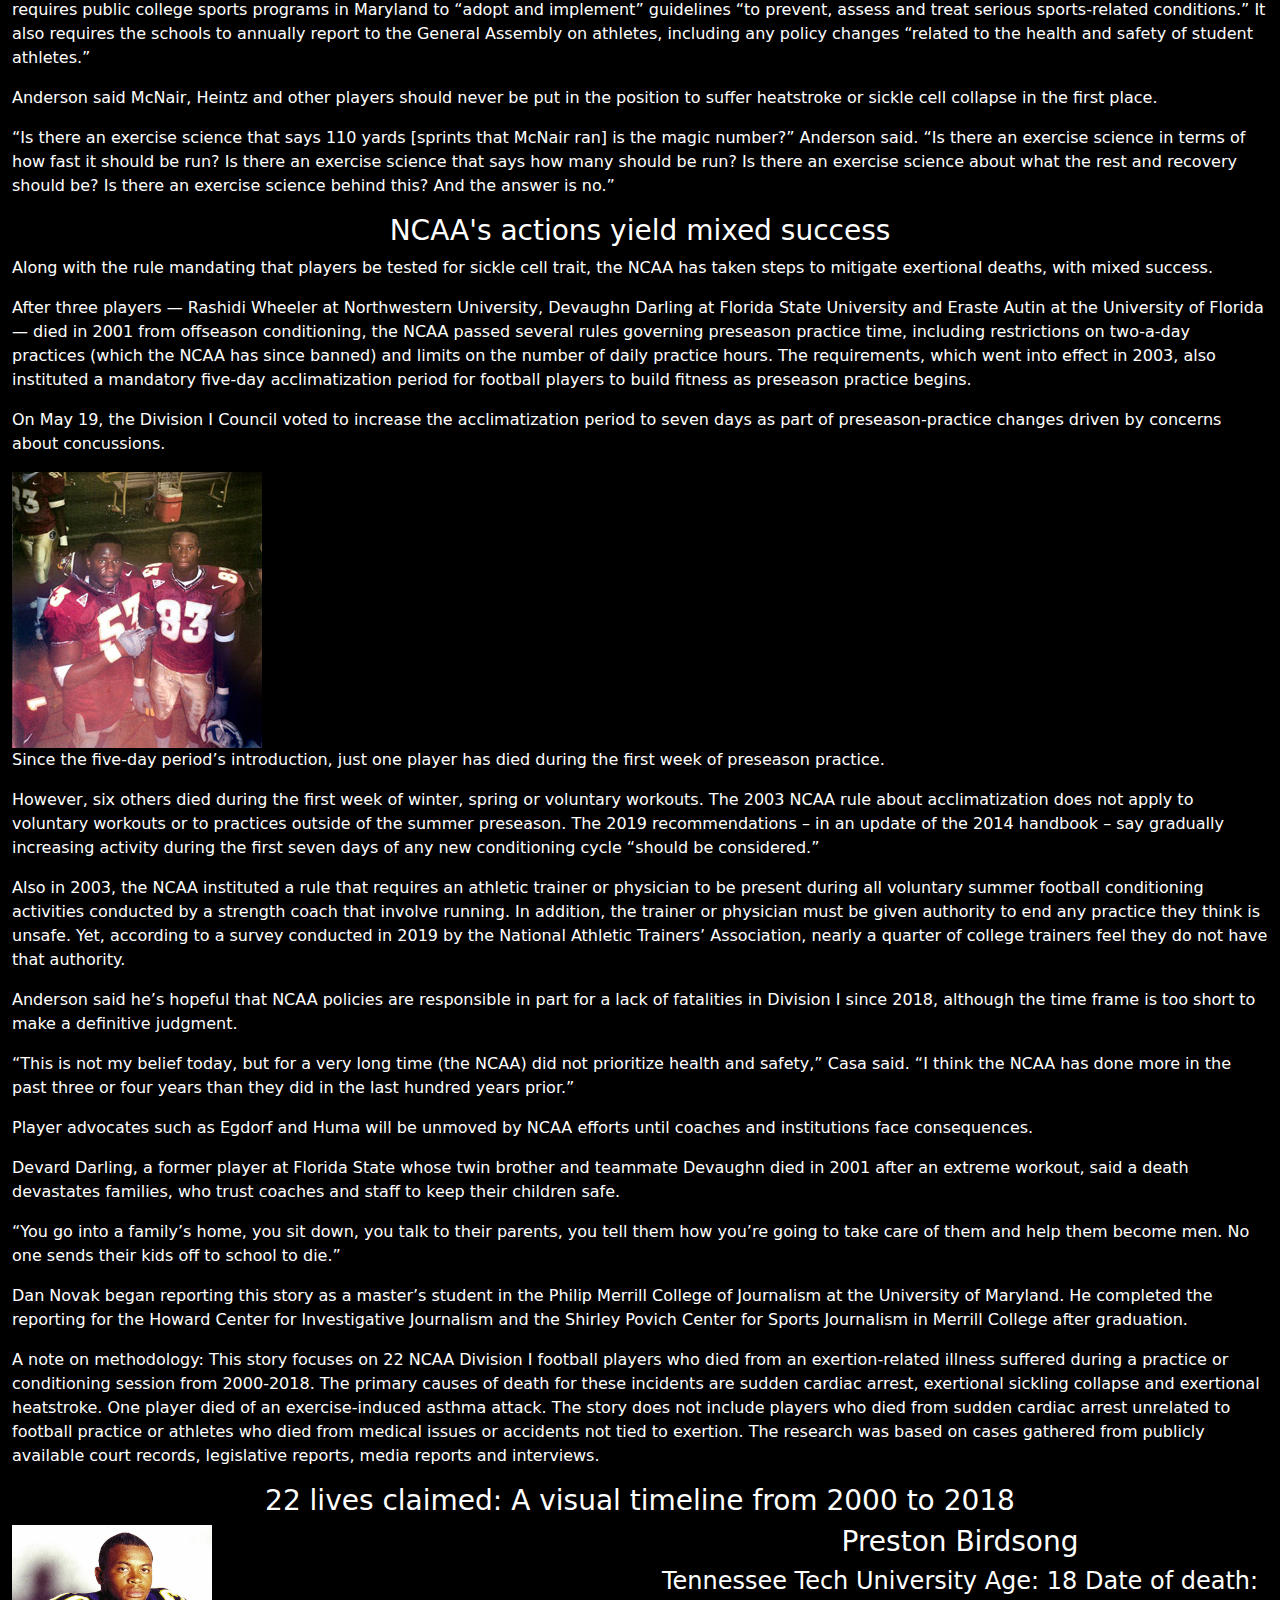
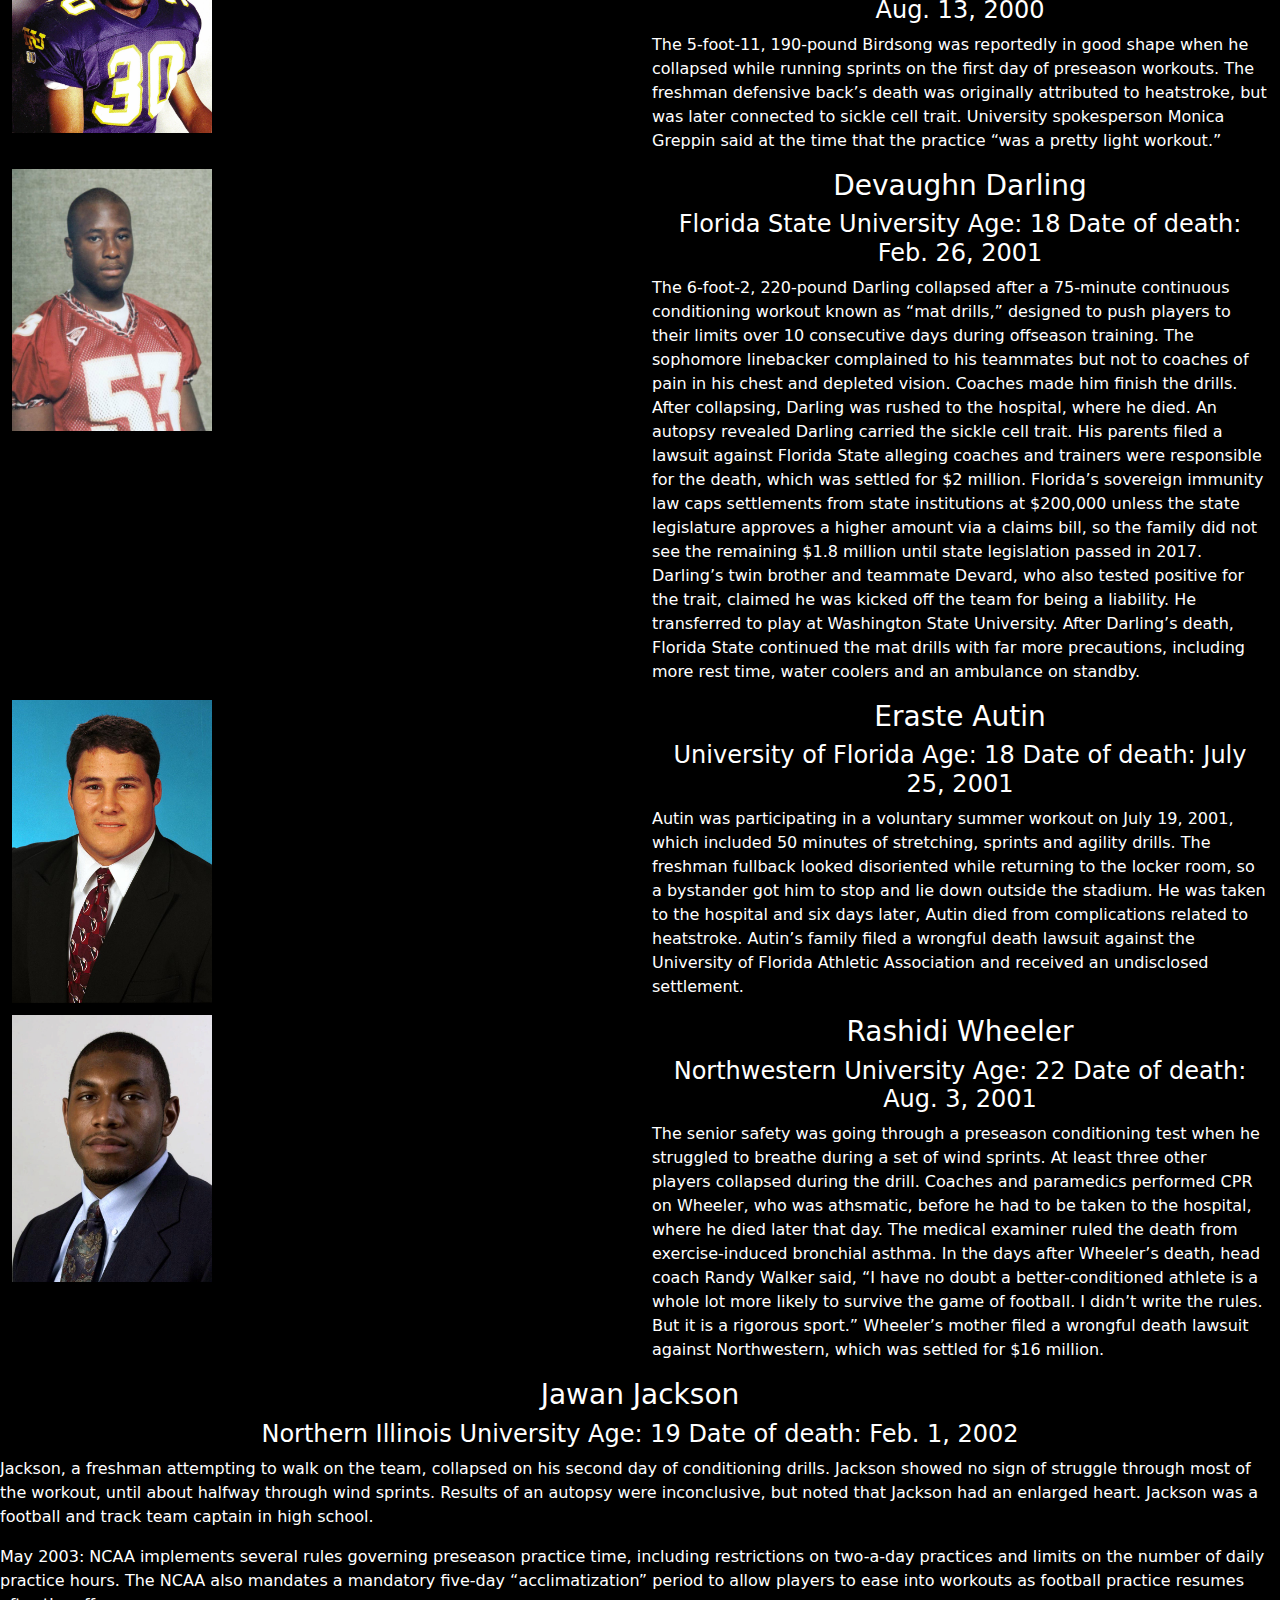
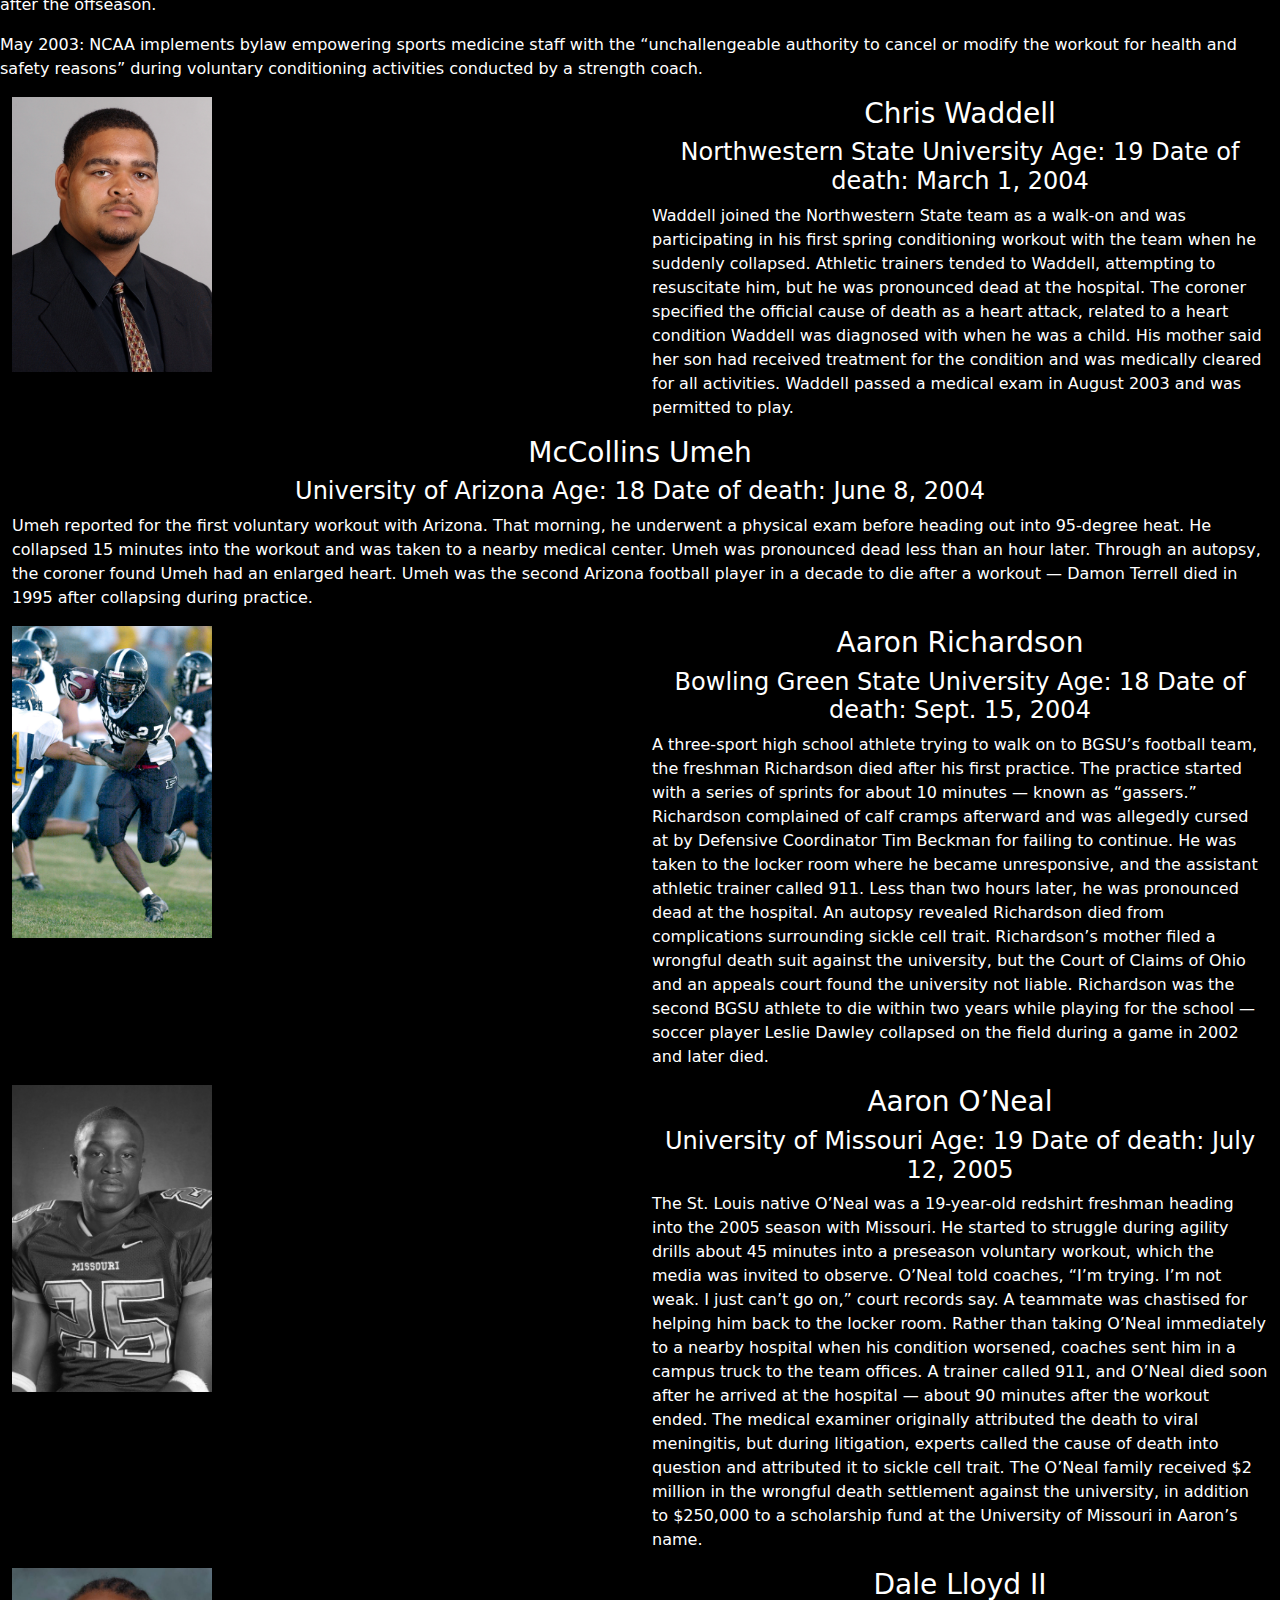
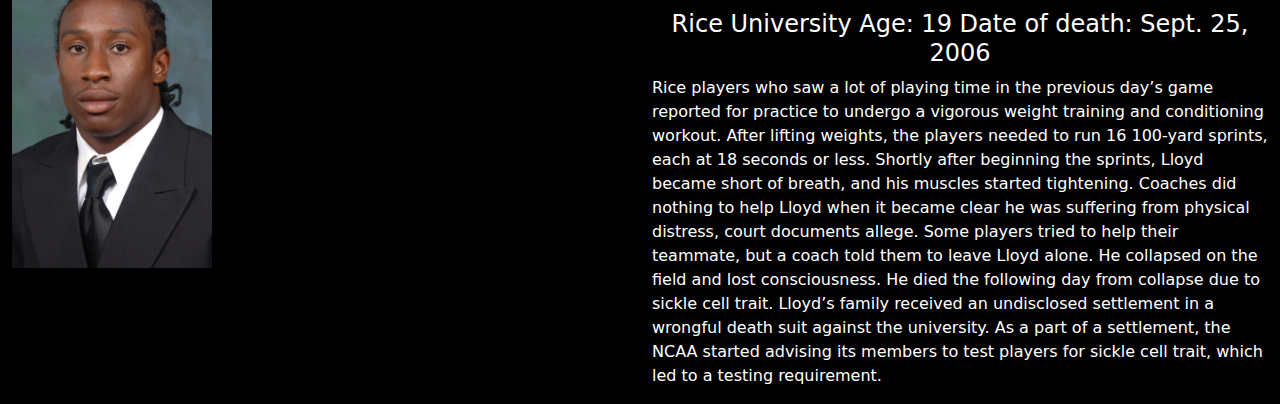
==== commit 74a1f02b: "Updated" ====
--- a/finalprojectfolder/index.html
+++ b/finalprojectfolder/index.html
@@ -178,17 +178,170 @@
                 </div>
             </div>
             
-        <div class="container-fluid" id="preston">
+        <div class="container-fluid" id="players">
             <div class="row">
             <div class="col">
                 <h3>22 lives claimed: A visual timeline from 2000 to 2018</h3>
-                <button><img src="ap_preston_birdsong.jpg" alt="Preston Birdsong" id="pbimage"></button>
-                </div>
-            </div>
-            </div>
-        
-
-        
-        
+                <div class="flourish-embed flourish-cards" data-src="visualisation/20397441"><script src="https://public.flourish.studio/resources/embed.js"></script><noscript><img src="https://public.flourish.studio/visualisation/20397441/thumbnail" width="100%" alt="cards visualization" /></noscript></div>
+                </div>
+            </div>
+            </div>
+        
+            <div class="container-fluid" id="preston">
+                <div class="row">
+                    <div class="col-6">
+                        <img src="ap_preston_birdsong.jpg" alt="Preston Birdsong" id="Preston">
+                    </div>
+                    <div class="col-6">
+                        <h3>Preston Birdsong</h3>
+                        <h4>Tennessee Tech University
+                            Age: 18
+                            Date of death: Aug. 13, 2000</h4>
+                        
+                        <p>The 5-foot-11, 190-pound Birdsong was reportedly in good shape when he collapsed while running sprints on the first day of preseason workouts. The freshman defensive back’s death was originally attributed to heatstroke, but was later connected to sickle cell trait. University spokesperson Monica Greppin said at the time that the practice “was a pretty light workout.”</p>
+                    </div>
+                </div>
+            </div>
+        
+            <div class="container-fluid" id="devaughn">
+                <div class="row">
+                    <div class="col-6">
+                        <img src="Devaugn%2053.jpg" alt="Devaughn Devard photo"
+                             id="Devaughn">
+                    </div>
+                    <div class="col-6">
+                        <h3>Devaughn Darling</h3>
+                        <h4>Florida State University
+                            Age: 18
+                            Date of death: Feb. 26, 2001</h4>
+                            <p>The 6-foot-2, 220-pound Darling collapsed after a 75-minute continuous conditioning workout known as “mat drills,” designed to push players to their limits over 10 consecutive days during offseason training. The sophomore linebacker complained to his teammates but not to coaches of pain in his chest and depleted vision. Coaches made him finish the drills. After collapsing, Darling was rushed to the hospital, where he died. An autopsy revealed Darling carried the sickle cell trait. His parents filed a lawsuit against Florida State alleging coaches and trainers were responsible for the death, which was settled for $2 million. Florida’s sovereign immunity law caps settlements from state institutions at $200,000 unless the state legislature approves a higher amount via a claims bill, so the family did not see the remaining $1.8 million until state legislation passed in 2017. Darling’s twin brother and teammate Devard, who also tested positive for the trait, claimed he was kicked off the team for being a liability. He transferred to play at Washington State University. After Darling’s death, Florida State continued the mat drills with far more precautions, including more rest time, water coolers and an ambulance on standby.</p>
+                    </div>
+                </div>
+            </div>
+        
+            <div class="container-fluid" id="eraste">
+                <div class="row">
+                    <div class="col-6">
+                        <img src="Autin-tie.jpg" alt="Autin photo" id="Autin">
+                    </div>
+                        <div class="col-6">
+                            <h3>Eraste Autin</h3>
+                            <h4>University of Florida
+                                Age: 18
+                                Date of death: July 25, 2001</h4>
+                                <p>Autin was participating in a voluntary summer workout on July 19, 2001, which included 50 minutes of stretching, sprints and agility drills. The freshman fullback looked disoriented while returning to the locker room, so a bystander got him to stop and lie down outside the stadium. He was taken to the hospital and six days later, Autin died from complications related to heatstroke. Autin’s family filed a wrongful death lawsuit against the University of Florida Athletic Association and received an undisclosed settlement.</p>
+                    </div>
+                </div>
+        </div>
+        
+                <div class="container-fluid">
+                    <div class="row">
+                        <div class="col-6">
+                            <img src="ap_rashidi_wheeler.jpg" alt="Rashidi photo" id="Rashidi">
+                        </div>
+                        <div class="col-6">
+                            <h3>Rashidi Wheeler</h3>
+                            <h4>Northwestern University
+                                Age: 22
+                                Date of death: Aug. 3, 2001</h4>
+                                <p>The senior safety was going through a preseason conditioning test when he struggled to breathe during a set of wind sprints. At least three other players collapsed during the drill. Coaches and paramedics performed CPR on Wheeler, who was athsmatic, before he had to be taken to the hospital, where he died later that day. The medical examiner ruled the death from exercise-induced bronchial asthma.
+                                    In the days after Wheeler’s death, head coach Randy Walker said, “I have no doubt a better-conditioned athlete is a whole lot more likely to survive the game of football. I didn’t write the rules. But it is a rigorous sport.” Wheeler’s mother filed a wrongful death lawsuit against Northwestern, which was settled for $16 million.</p>
+                        </div>
+                    </div>
+            </div>
+        
+                <div class="container-fluid" id="Jackson"></div>
+                <div class="row">
+                    <div class="col">
+                    <h3>Jawan Jackson</h3>
+                        <h4>Northern Illinois University
+                            Age: 19
+                            Date of death: Feb. 1, 2002</h4>
+                        <p>Jackson, a freshman attempting to walk on the team, collapsed on his second day of conditioning drills. Jackson showed no sign of struggle through most of the workout, until about halfway through wind sprints. Results of an autopsy were inconclusive, but noted that Jackson had an enlarged heart. Jackson was a football and track team captain in high school.</p>
+                        <p>May 2003:
+                            NCAA implements several rules governing preseason practice time, including restrictions on two-a-day practices and limits on the number of daily practice hours. The NCAA also mandates a mandatory five-day “acclimatization” period to allow players to ease into workouts as football practice resumes after the offseason.</p>
+                        <p>May 2003:
+                            NCAA implements bylaw empowering sports medicine staff with the “unchallengeable authority to cancel or modify the workout for health and safety reasons” during voluntary conditioning activities conducted by a strength coach.</p>
+                    </div>
+            </div>
+        
+                <div class="container-fluid" id="Waddell">
+                    <div class="row">
+                        <div class="col-6">
+                            <img src="Chris%20Waddell%20Mug.jpg" alt="Chris Waddell" id="Chris">
+                        </div>
+                            <div class="col-6">
+                                <h3>Chris Waddell</h3>
+                                <h4>Northwestern State University
+                                    Age: 19
+                                    Date of death: March 1, 2004</h4>
+                                    <p>Waddell joined the Northwestern State team as a walk-on and was participating in his first spring conditioning workout with the team when he suddenly collapsed. Athletic trainers tended to Waddell, attempting to resuscitate him, but he was pronounced dead at the hospital. The coroner specified the official cause of death as a heart attack, related to a heart condition Waddell was diagnosed with when he was a child. His mother said her son had received treatment for the condition and was medically cleared for all activities. Waddell passed a medical exam in August 2003 and was permitted to play.</p>
+                        </div>
+                    </div>
+        </div>
+            
+            <div class="container-fluid">
+                <div class="row">
+                    <div class="col">
+                        <h3>McCollins Umeh</h3>
+                        <h4>University of Arizona
+                            Age: 18
+                            Date of death: June 8, 2004</h4>
+                            <p>Umeh reported for the first voluntary workout with Arizona. That morning, he underwent a physical exam before heading out into 95-degree heat. He collapsed 15 minutes into the workout and was taken to a nearby medical center. Umeh was pronounced dead less than an hour later. Through an autopsy, the coroner found Umeh had an enlarged heart. Umeh was the second Arizona football player in a decade to die after a workout — Damon Terrell died in 1995 after collapsing during practice.</p>
+                    </div>
+                </div>
+        </div>
+        
+            <div class="container-fluid" ie="Richardson">
+                <div class="row">
+                    <div class="col-6">
+                        <img src="ap_aaron_richardson.jpg" alt="Aaron Richardson" id="Aaron">
+                    </div>
+                        <div class="col-6">
+                            <h3>Aaron Richardson</h3>
+                            <h4>Bowling Green State University
+                                Age: 18
+                                Date of death: Sept. 15, 2004</h4>
+                                <p>A three-sport high school athlete trying to walk on to BGSU’s football team, the freshman Richardson died after his first practice. The practice started with a series of sprints for about 10 minutes — known as “gassers.” Richardson complained of calf cramps afterward and was allegedly cursed at by Defensive Coordinator Tim Beckman for failing to continue. He was taken to the locker room where he became unresponsive, and the assistant athletic trainer called 911. Less than two hours later, he was pronounced dead at the hospital.
+
+                                    An autopsy revealed Richardson died from complications surrounding sickle cell trait. Richardson’s mother filed a wrongful death suit against the university, but the Court of Claims of Ohio and an appeals court found the university not liable. Richardson was the second BGSU athlete to die within two years while playing for the school — soccer player Leslie Dawley collapsed on the field during a game in 2002 and later died.</p>
+                    </div>
+                </div>
+        </div>
+        
+            <div class="container-fluid" id="O'Neal">
+                <div class="row">
+                    <div class="col-6">
+                        <img src="O'Neal,Aaron-2005edit%20(1).jpg" alt="Aaron O'Neal" id="aaron">
+                        </div>
+                        <div class="col-6">
+                            <h3>Aaron O’Neal</h3>
+                            <h4>University of Missouri
+                                Age: 19
+                                Date of death: July 12, 2005</h4>
+                                <p>The St. Louis native O’Neal was a 19-year-old redshirt freshman heading into the 2005 season with Missouri. He started to struggle during agility drills about 45 minutes into a preseason voluntary workout, which the media was invited to observe. O’Neal told coaches, “I’m trying. I’m not weak. I just can’t go on,” court records say. A teammate was chastised for helping him back to the locker room. Rather than taking O’Neal immediately to a nearby hospital when his condition worsened, coaches sent him in a campus truck to the team offices. A trainer called 911, and O’Neal died soon after he arrived at the hospital — about 90 minutes after the workout ended. The medical examiner originally attributed the death to viral meningitis, but during litigation, experts called the cause of death into question and attributed it to sickle cell trait.
+
+                                    The O’Neal family received $2 million in the wrongful death settlement against the university, in addition to $250,000 to a scholarship fund at the University of Missouri in Aaron’s name.
+
+</p>
+                        </div>
+                </div>
+            </div>
+            
+            <div class="container-fluid" id="LloydDale">
+                <div class="row">
+                    <div class="col-6">
+                        <img src="Lloyd%20Dale.jfif" alt="Lloyd Dale" id="Dale">
+                    </div>
+                    <div class="col-6">
+                        <h3>Dale Lloyd II</h3>
+                        <h4>Rice University
+                            Age: 19
+                            Date of death: Sept. 25, 2006</h4>
+                            <p>Rice players who saw a lot of playing time in the previous day’s game reported for practice to undergo a vigorous weight training and conditioning workout. After lifting weights, the players needed to run 16 100-yard sprints, each at 18 seconds or less. Shortly after beginning the sprints, Lloyd became short of breath, and his muscles started tightening. Coaches did nothing to help Lloyd when it became clear he was suffering from physical distress, court documents allege. Some players tried to help their teammate, but a coach told them to leave Lloyd alone. He collapsed on the field and lost consciousness. He died the following day from collapse due to sickle cell trait.
+                                Lloyd’s family received an undisclosed settlement in a wrongful death suit against the university. As a part of a settlement, the NCAA started advising its members to test players for sickle cell trait, which led to a testing requirement.</p>
+                    </div>
+                </div>
+        </div>
     </body>
 </html>
--- a/finalprojectfolder/styles.css
+++ b/finalprojectfolder/styles.css
@@ -43,3 +43,34 @@
     width: 200px;
 }
 
+#Autin{
+    width: 200px;
+}
+
+#Rashidi{
+    width:200px;
+}
+
+h3{
+    text-align: center;
+}
+
+h4{
+    text-align: center;
+}
+
+#Chris{
+    width: 200px;
+}
+
+#Aaron{
+    width: 200px;
+}
+
+#aaron{
+    width: 200px;
+}
+
+#Dale{
+    width: 200px;
+}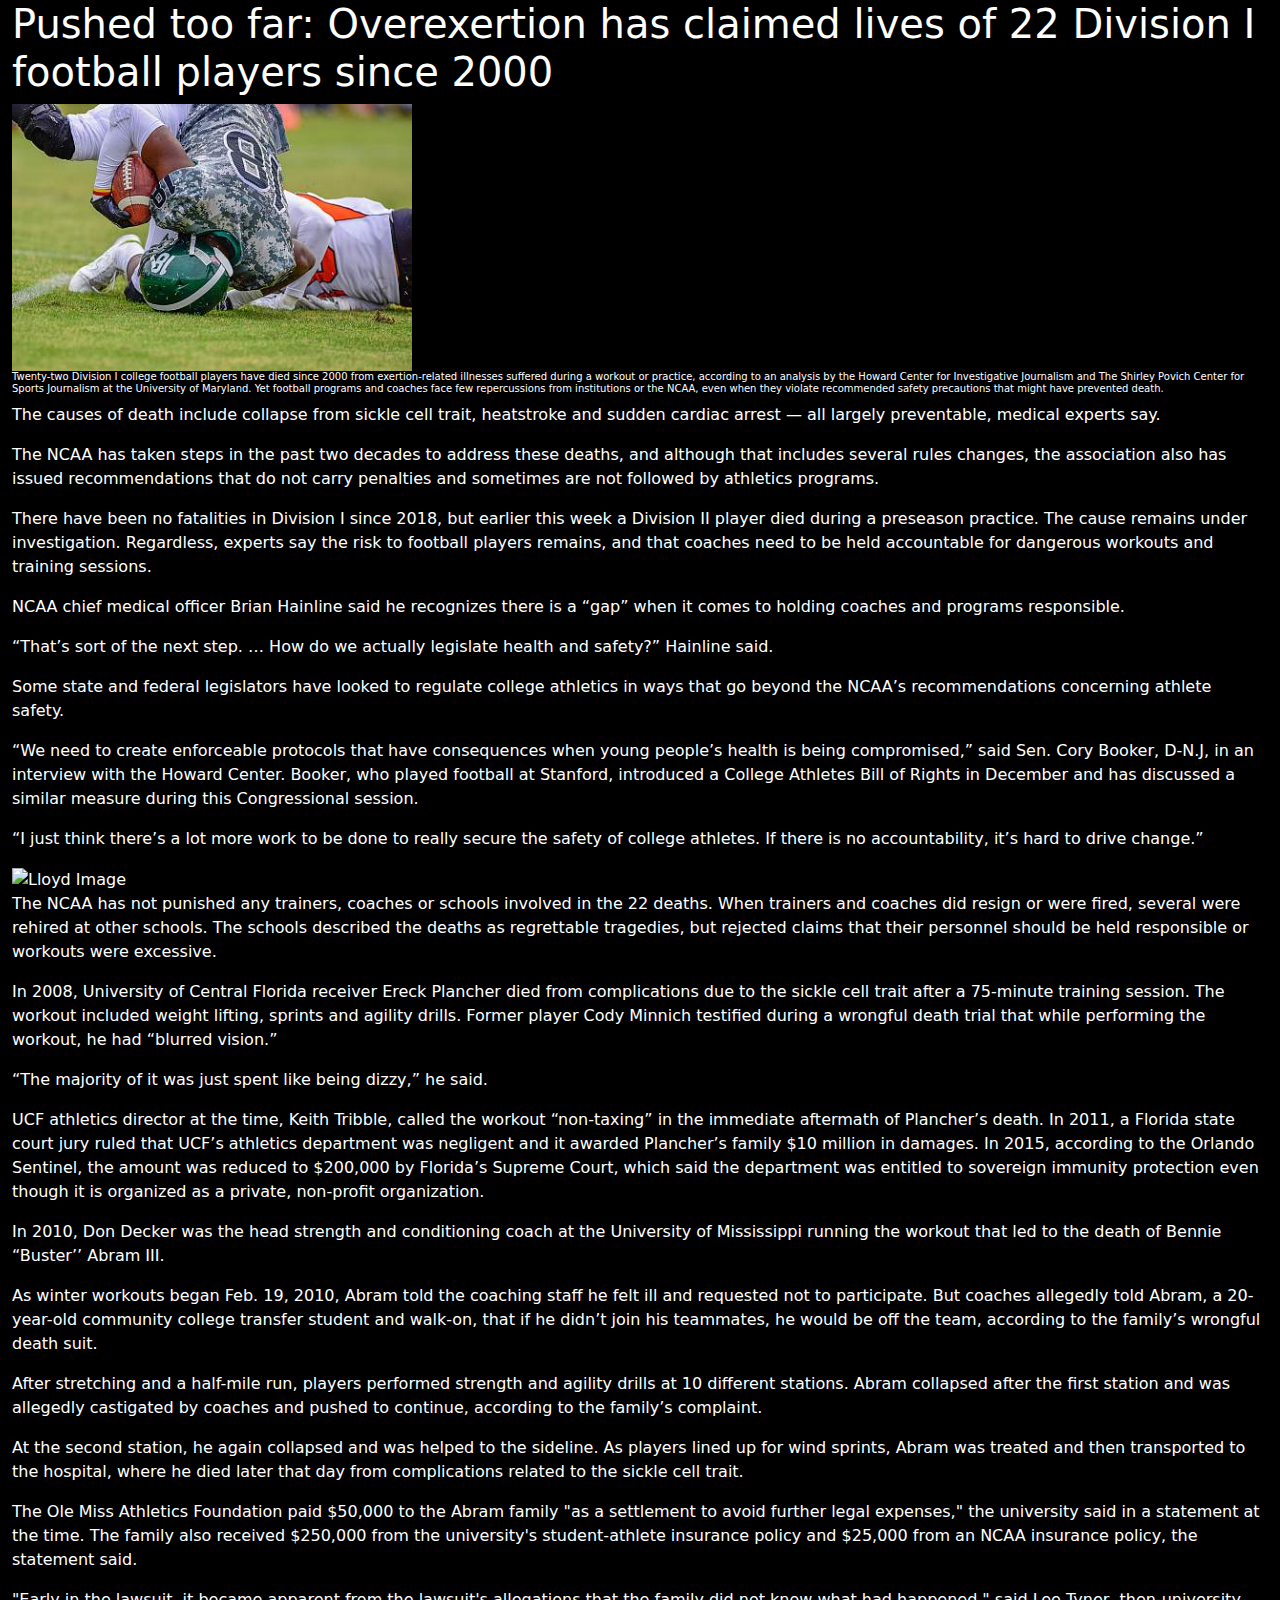
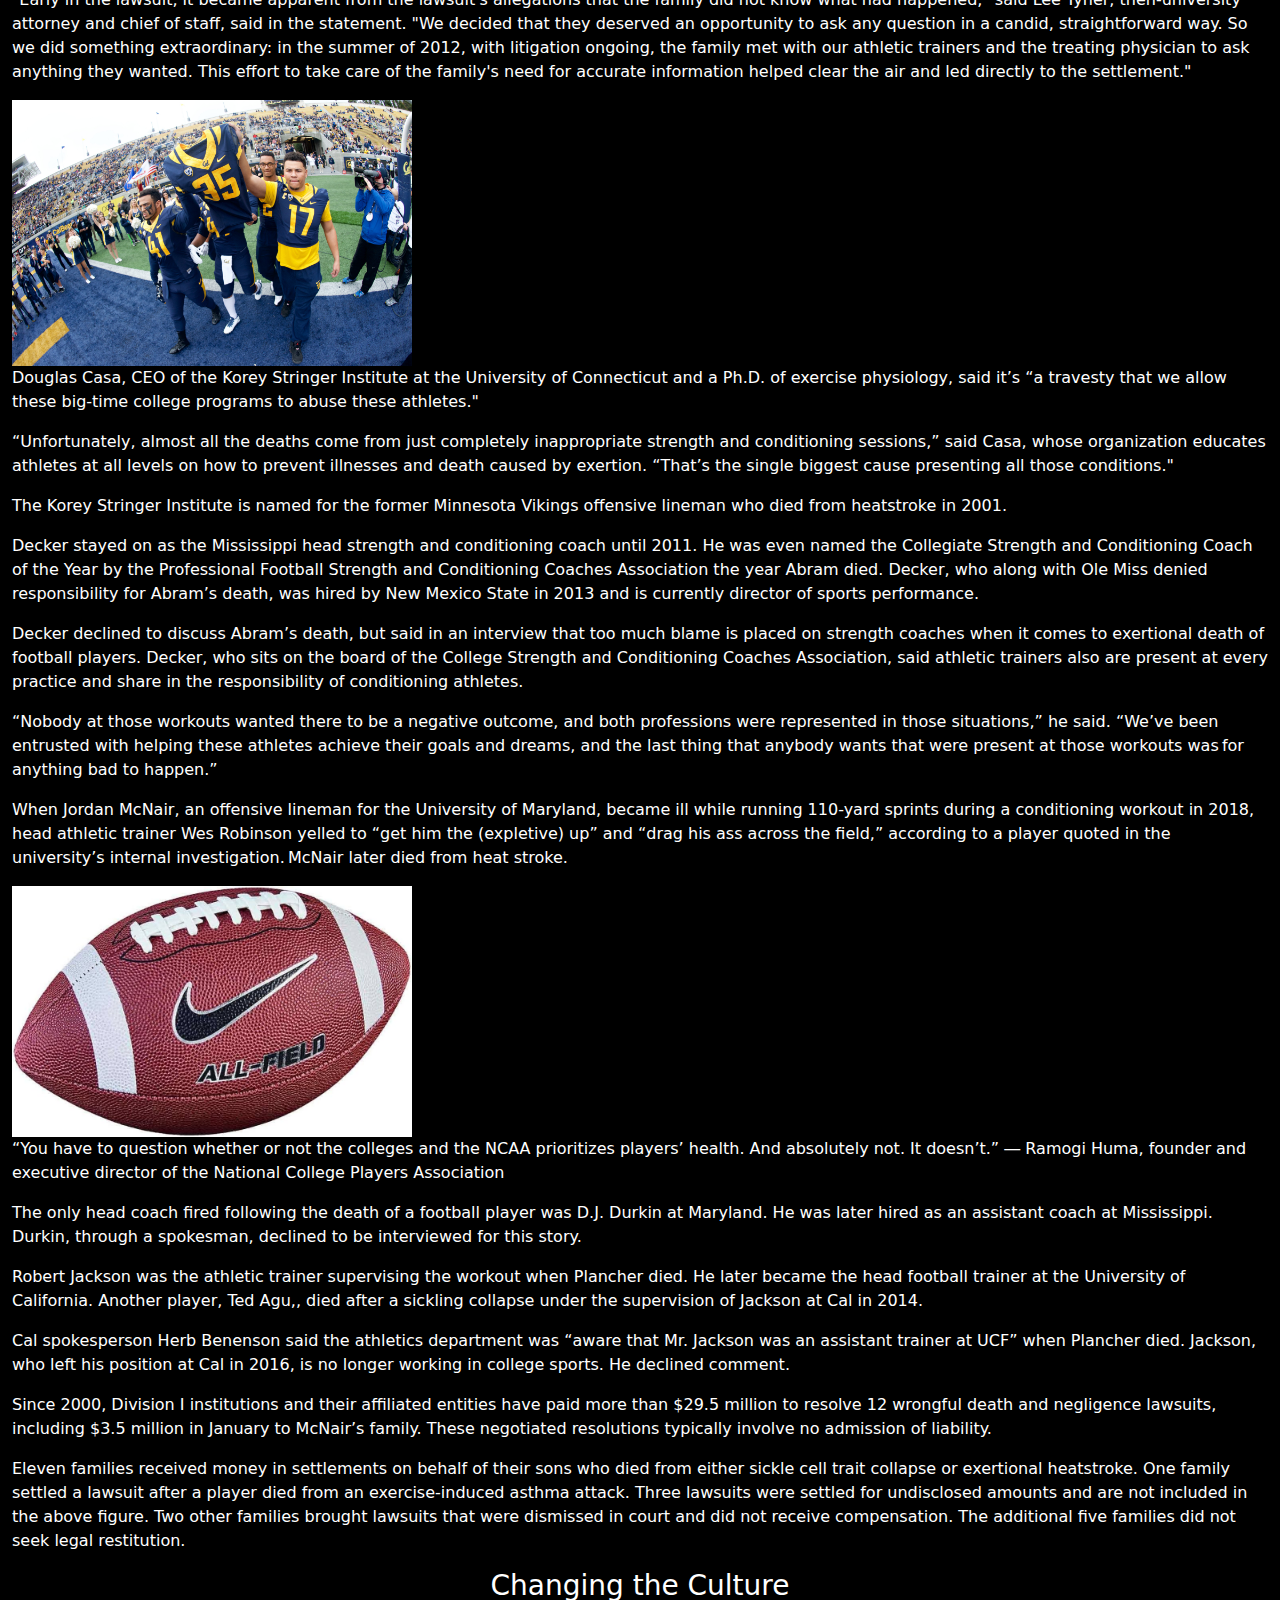
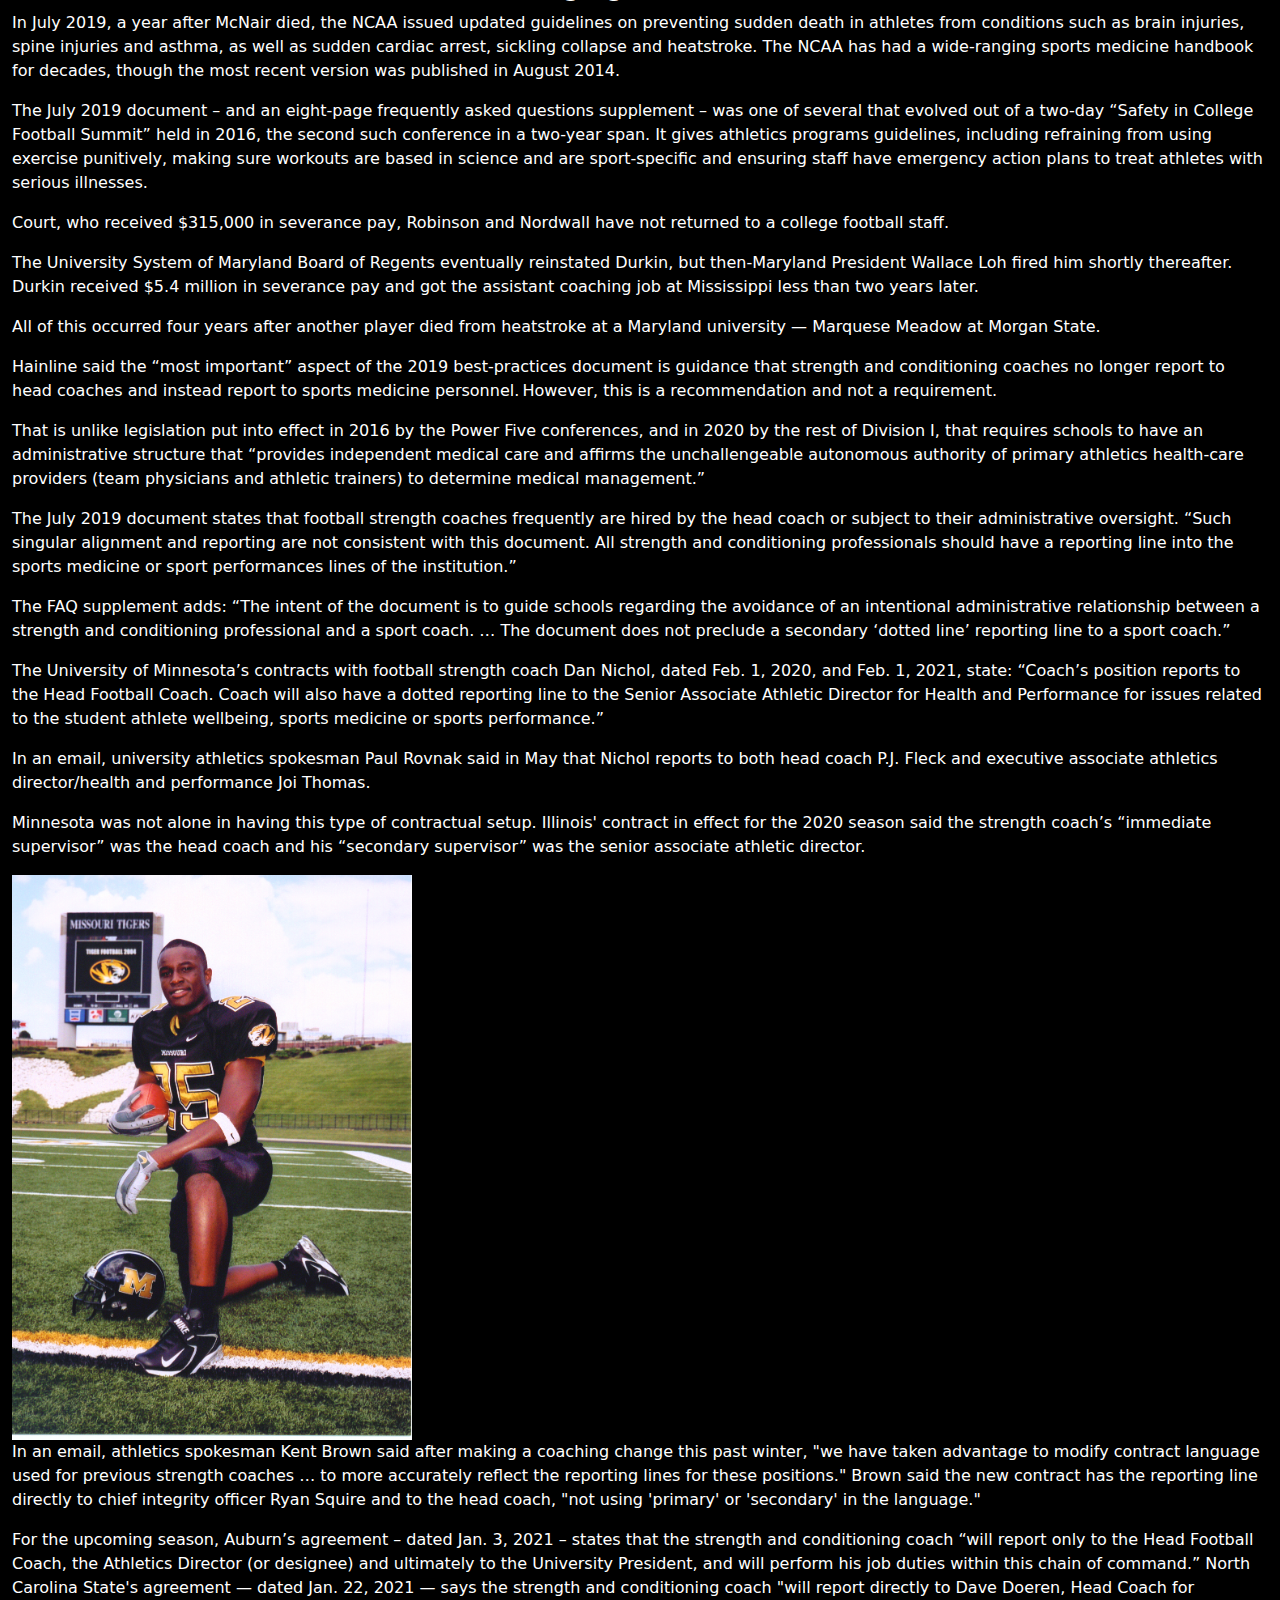
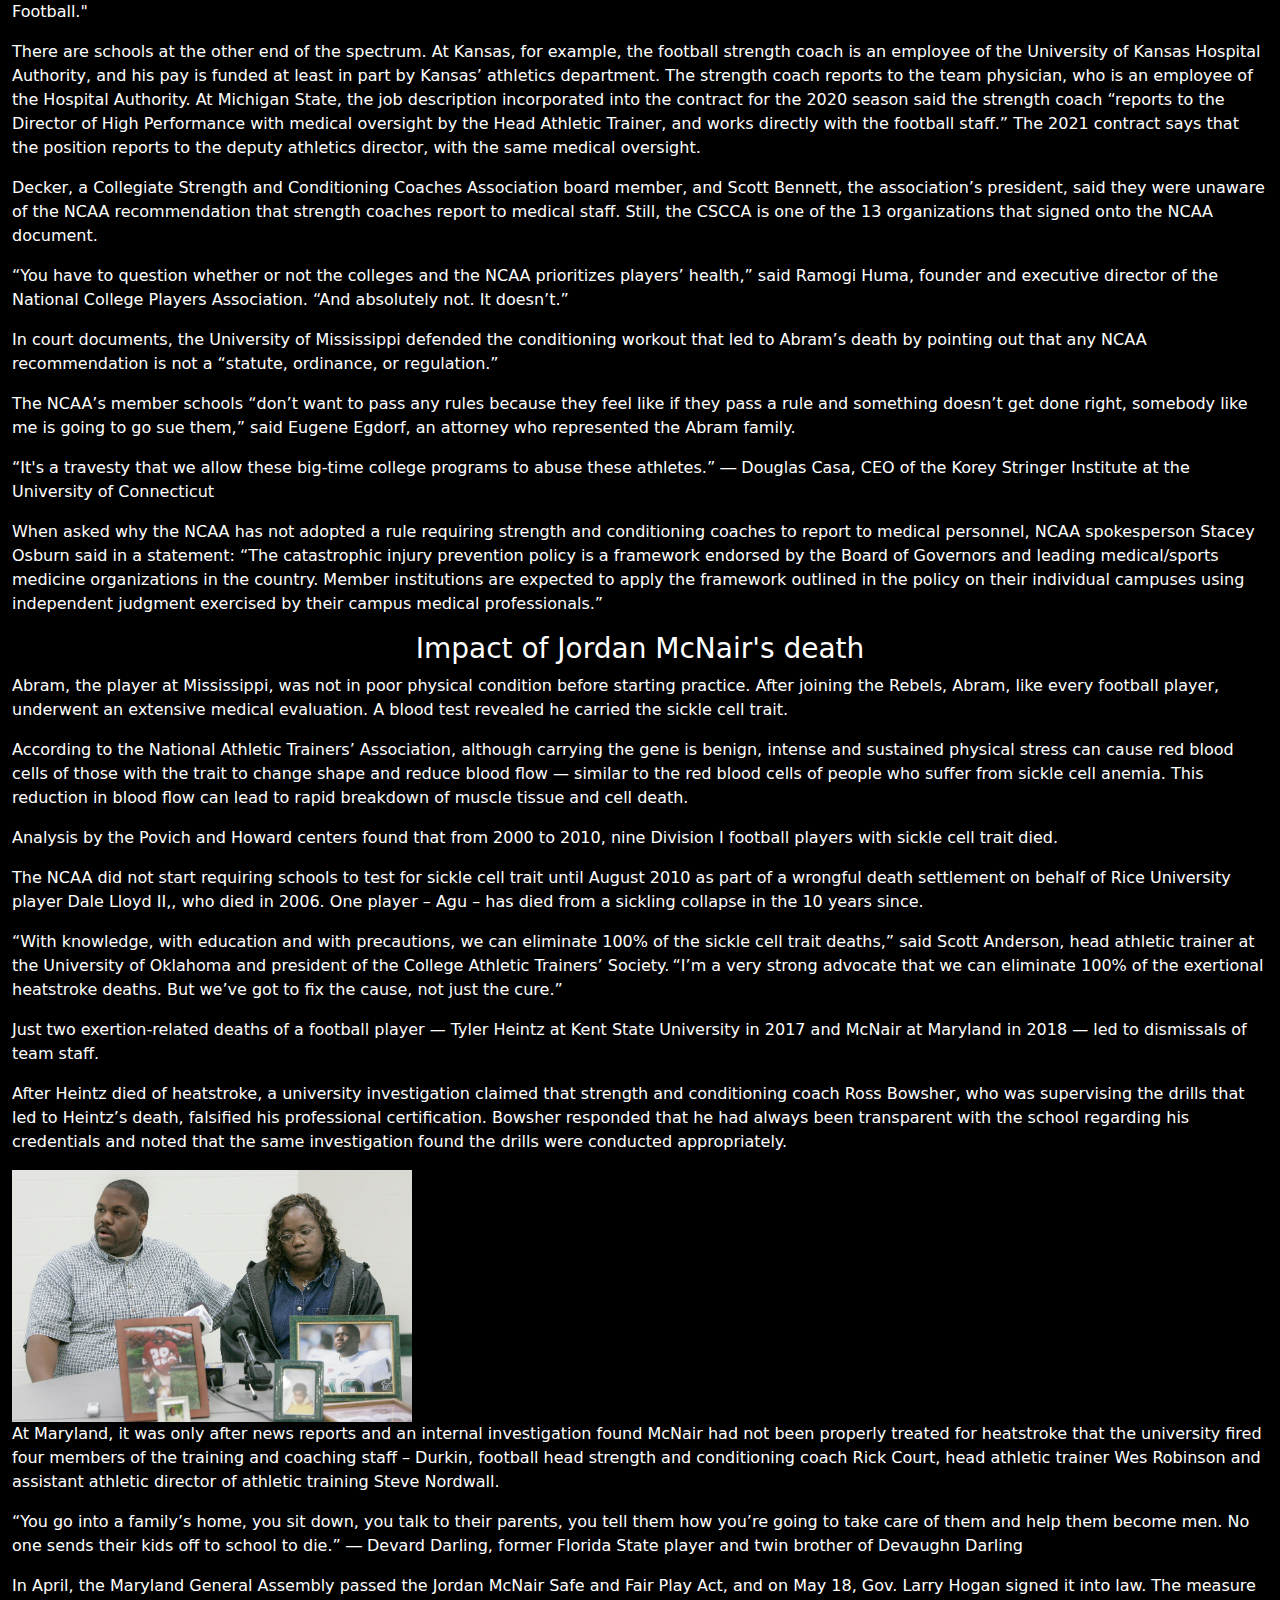
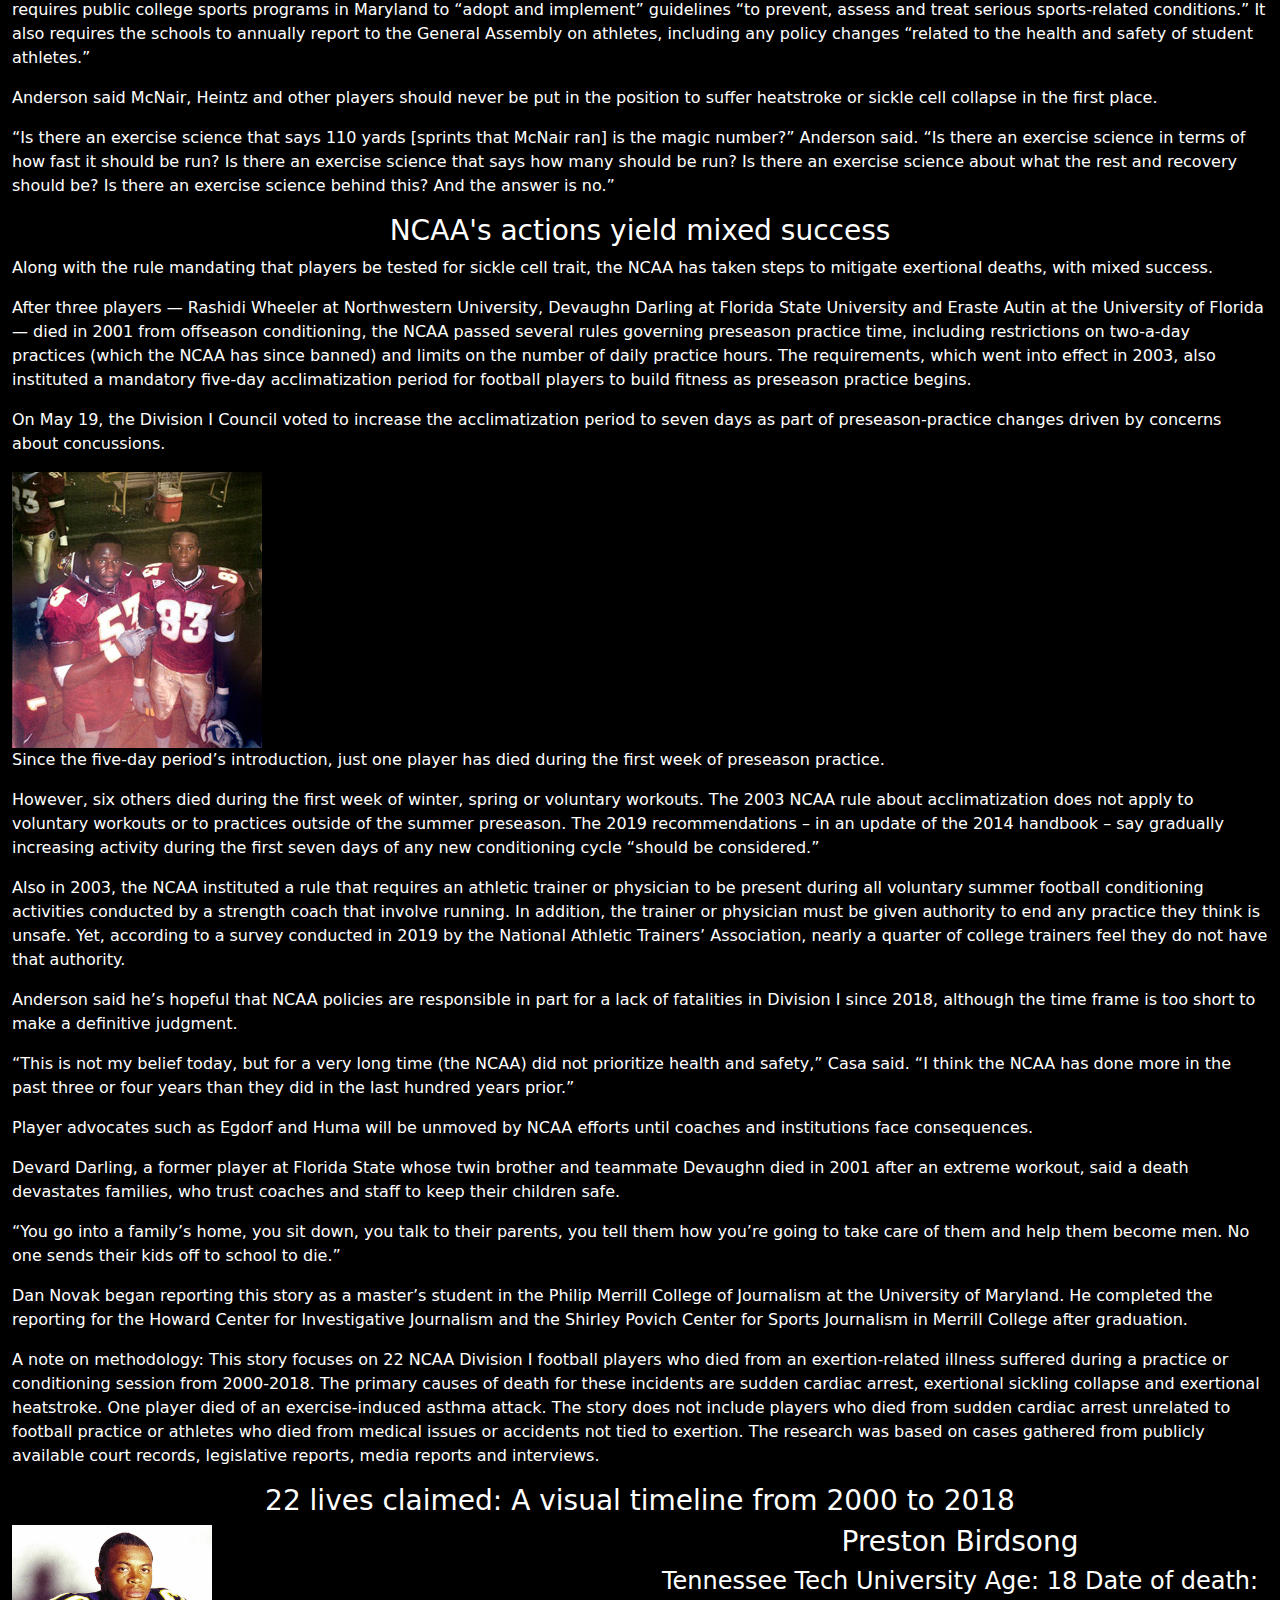
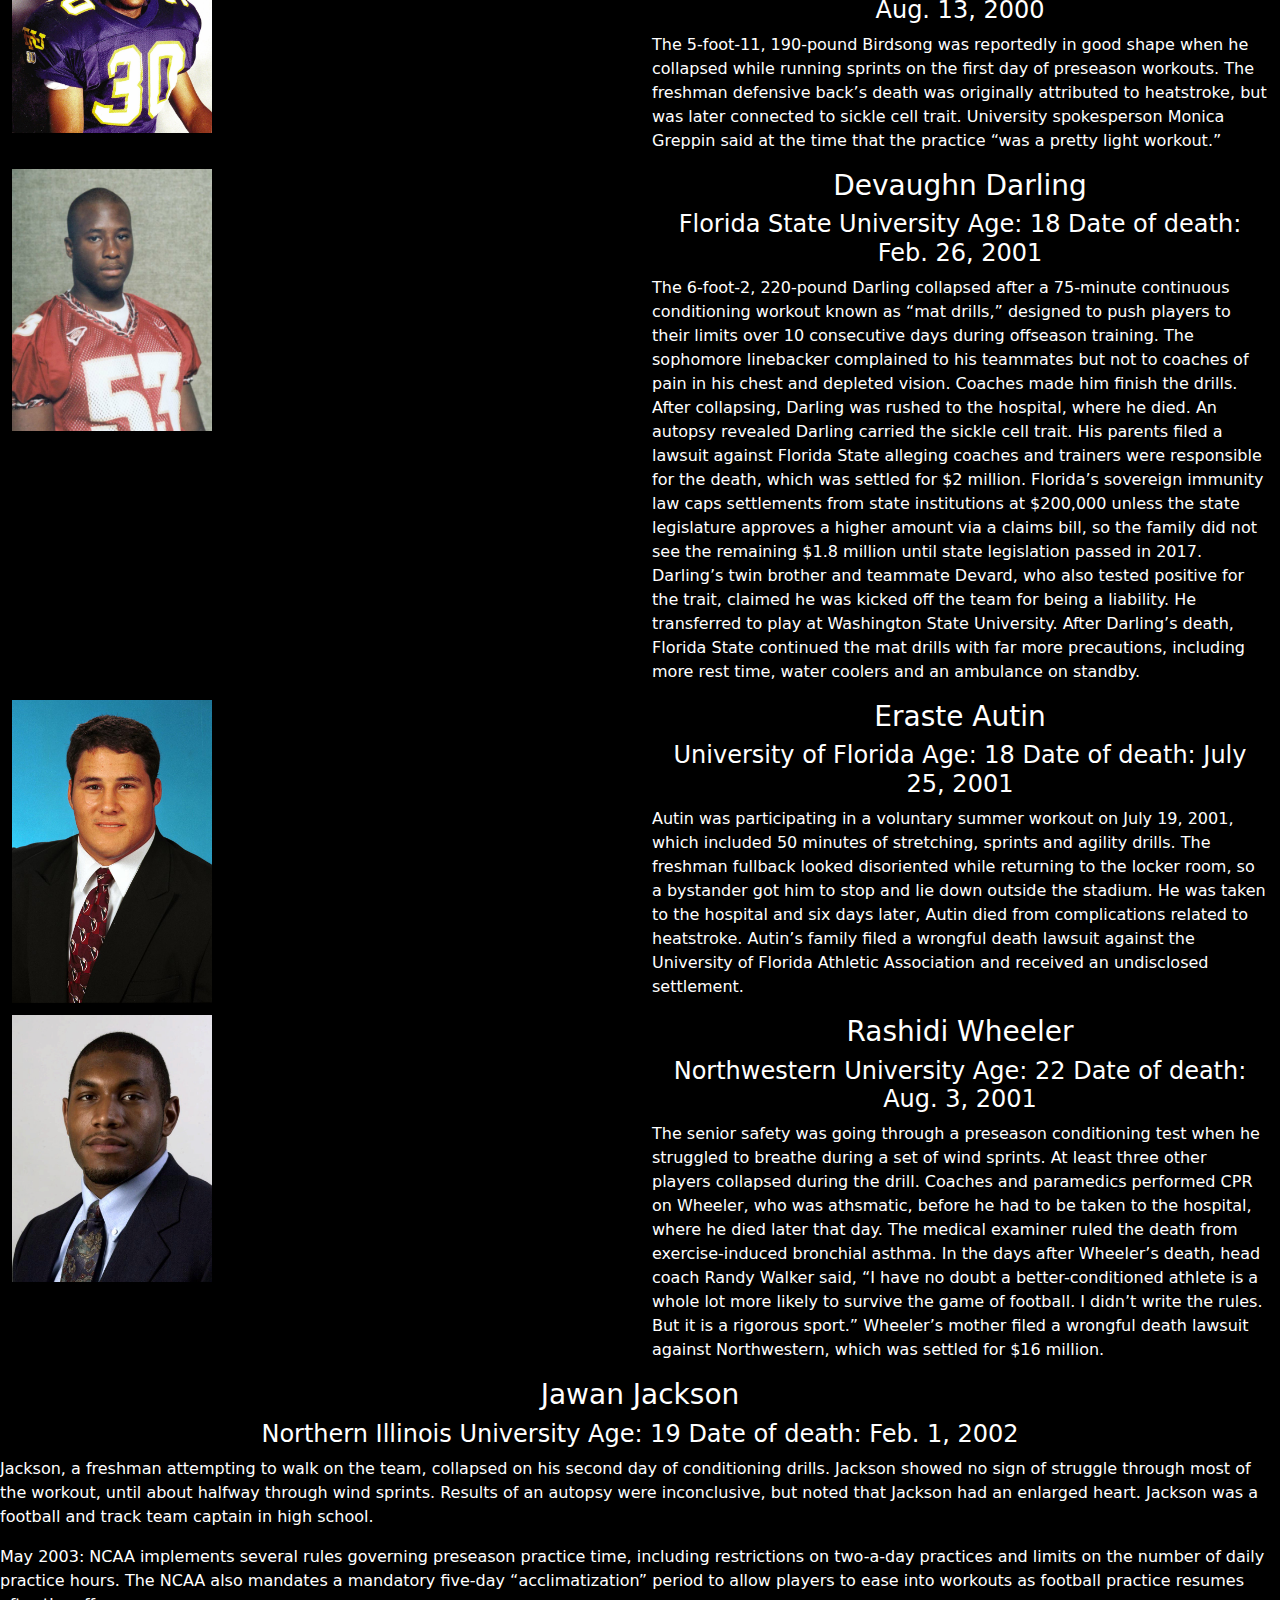
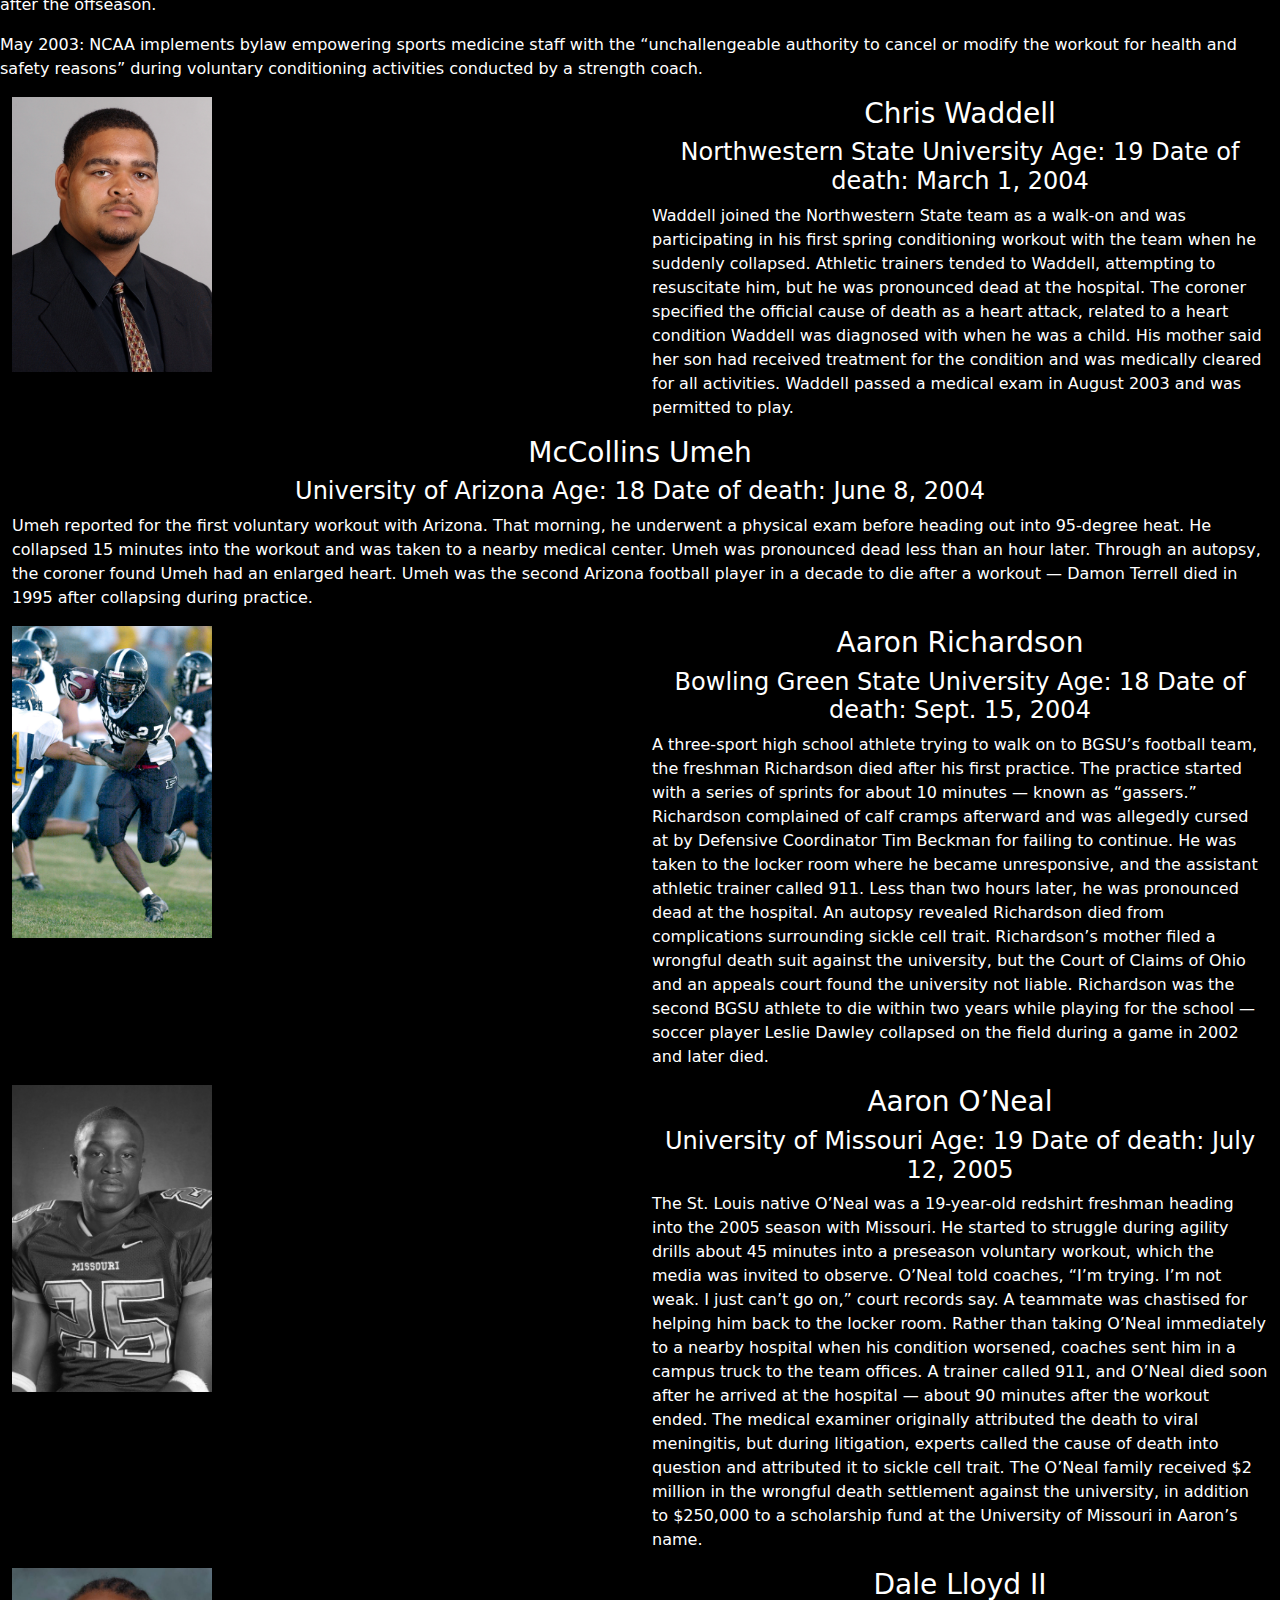
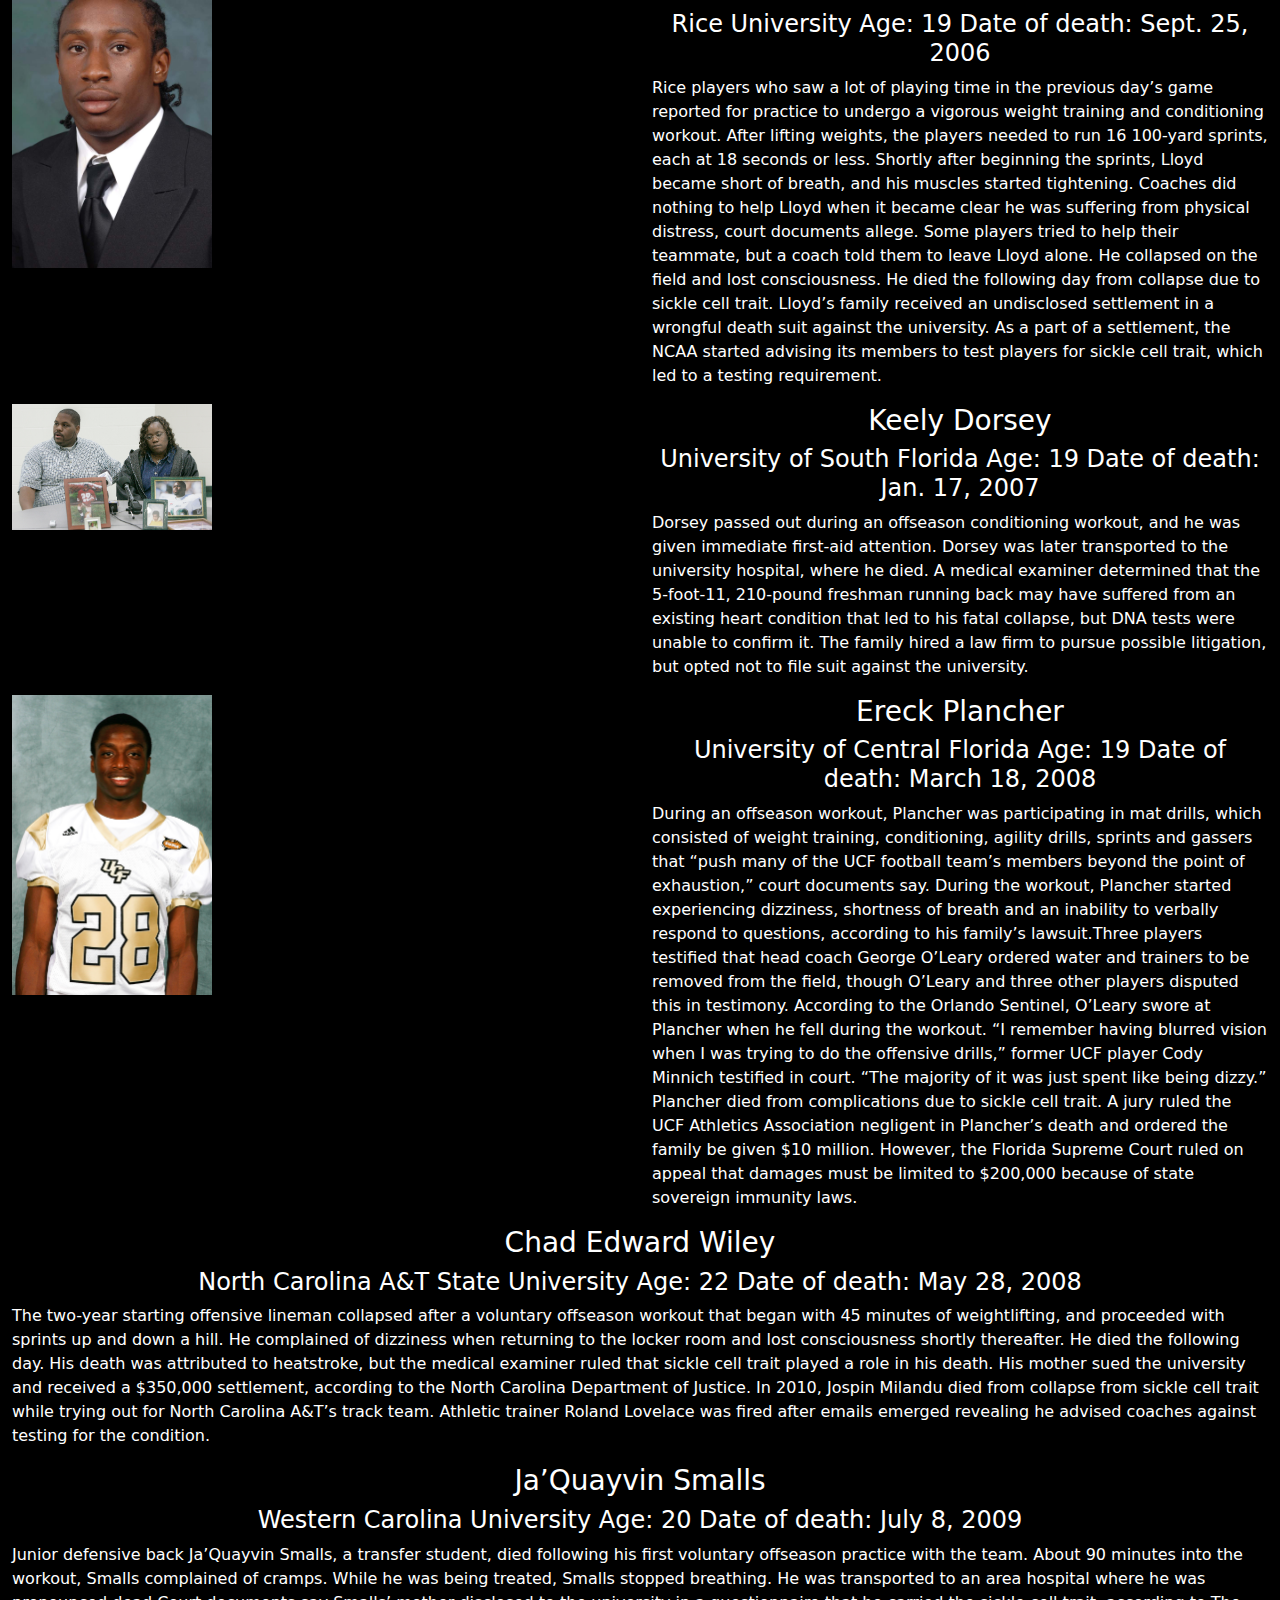
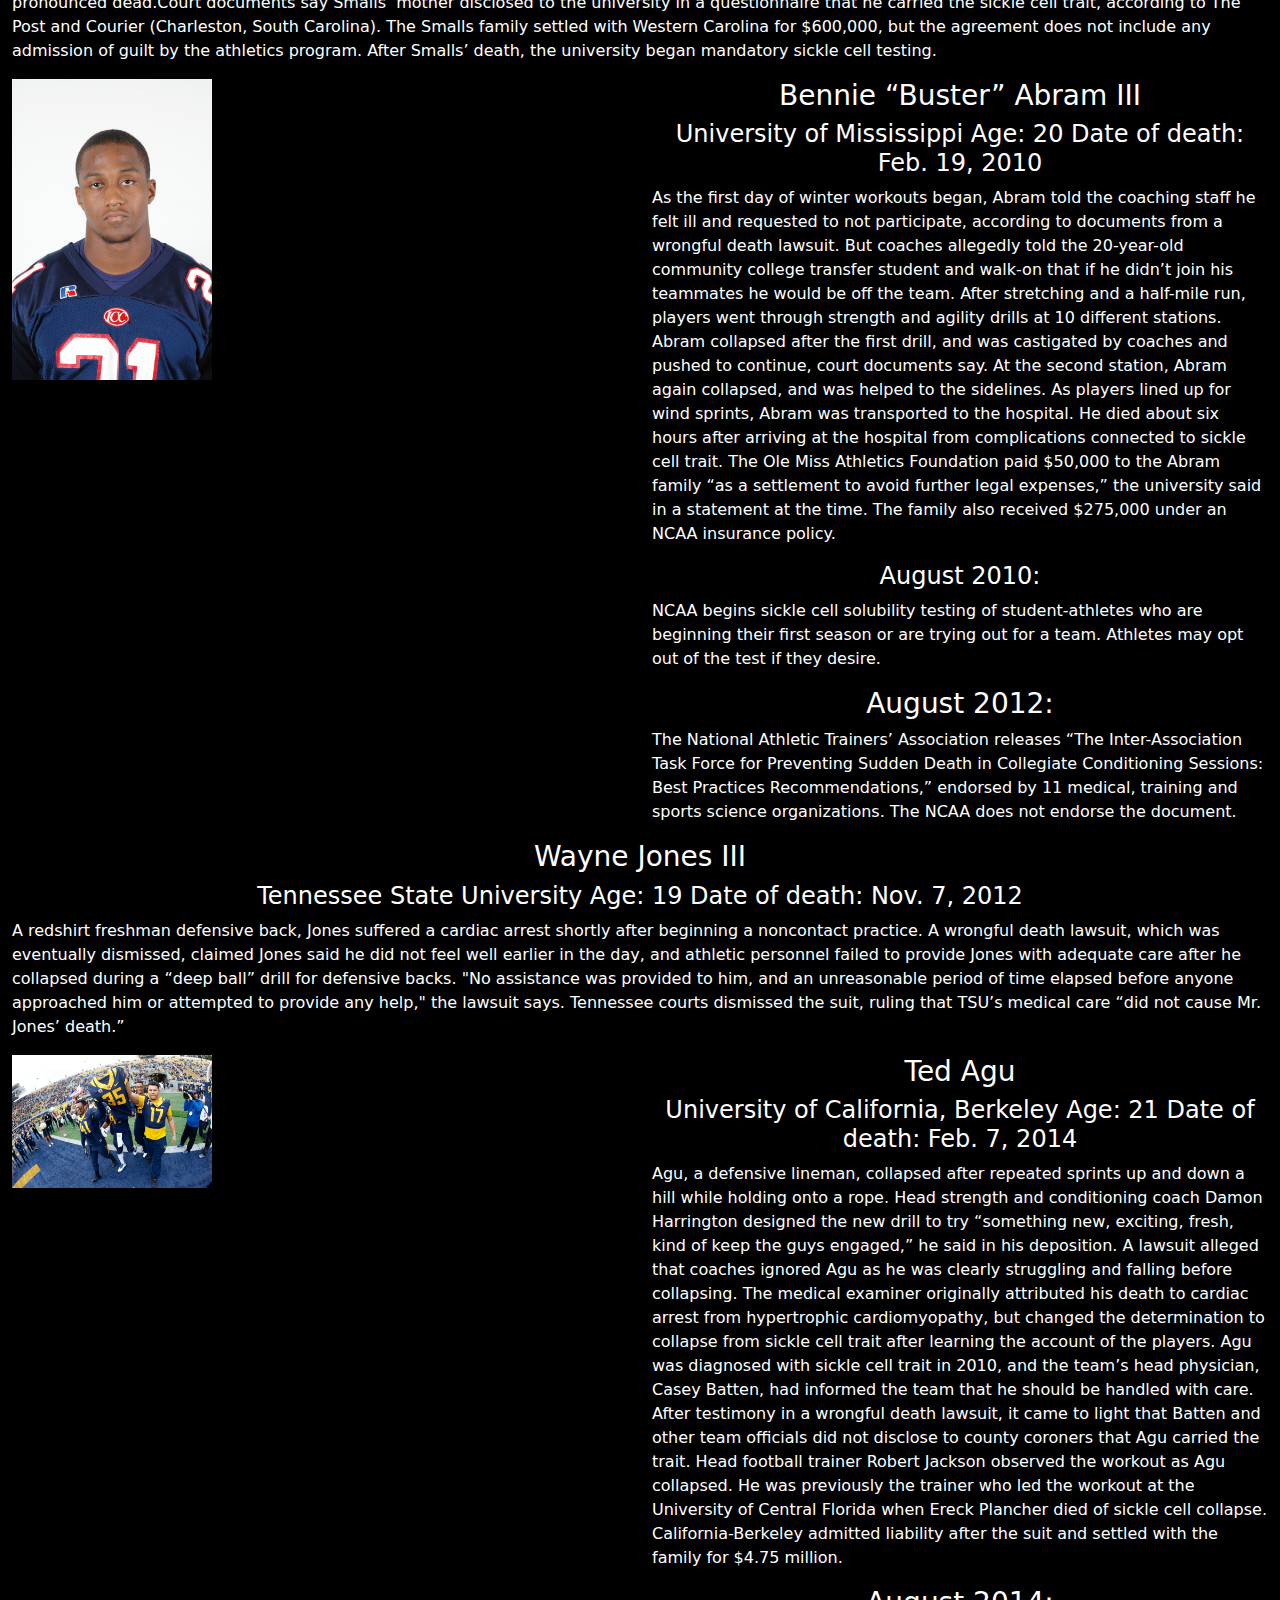
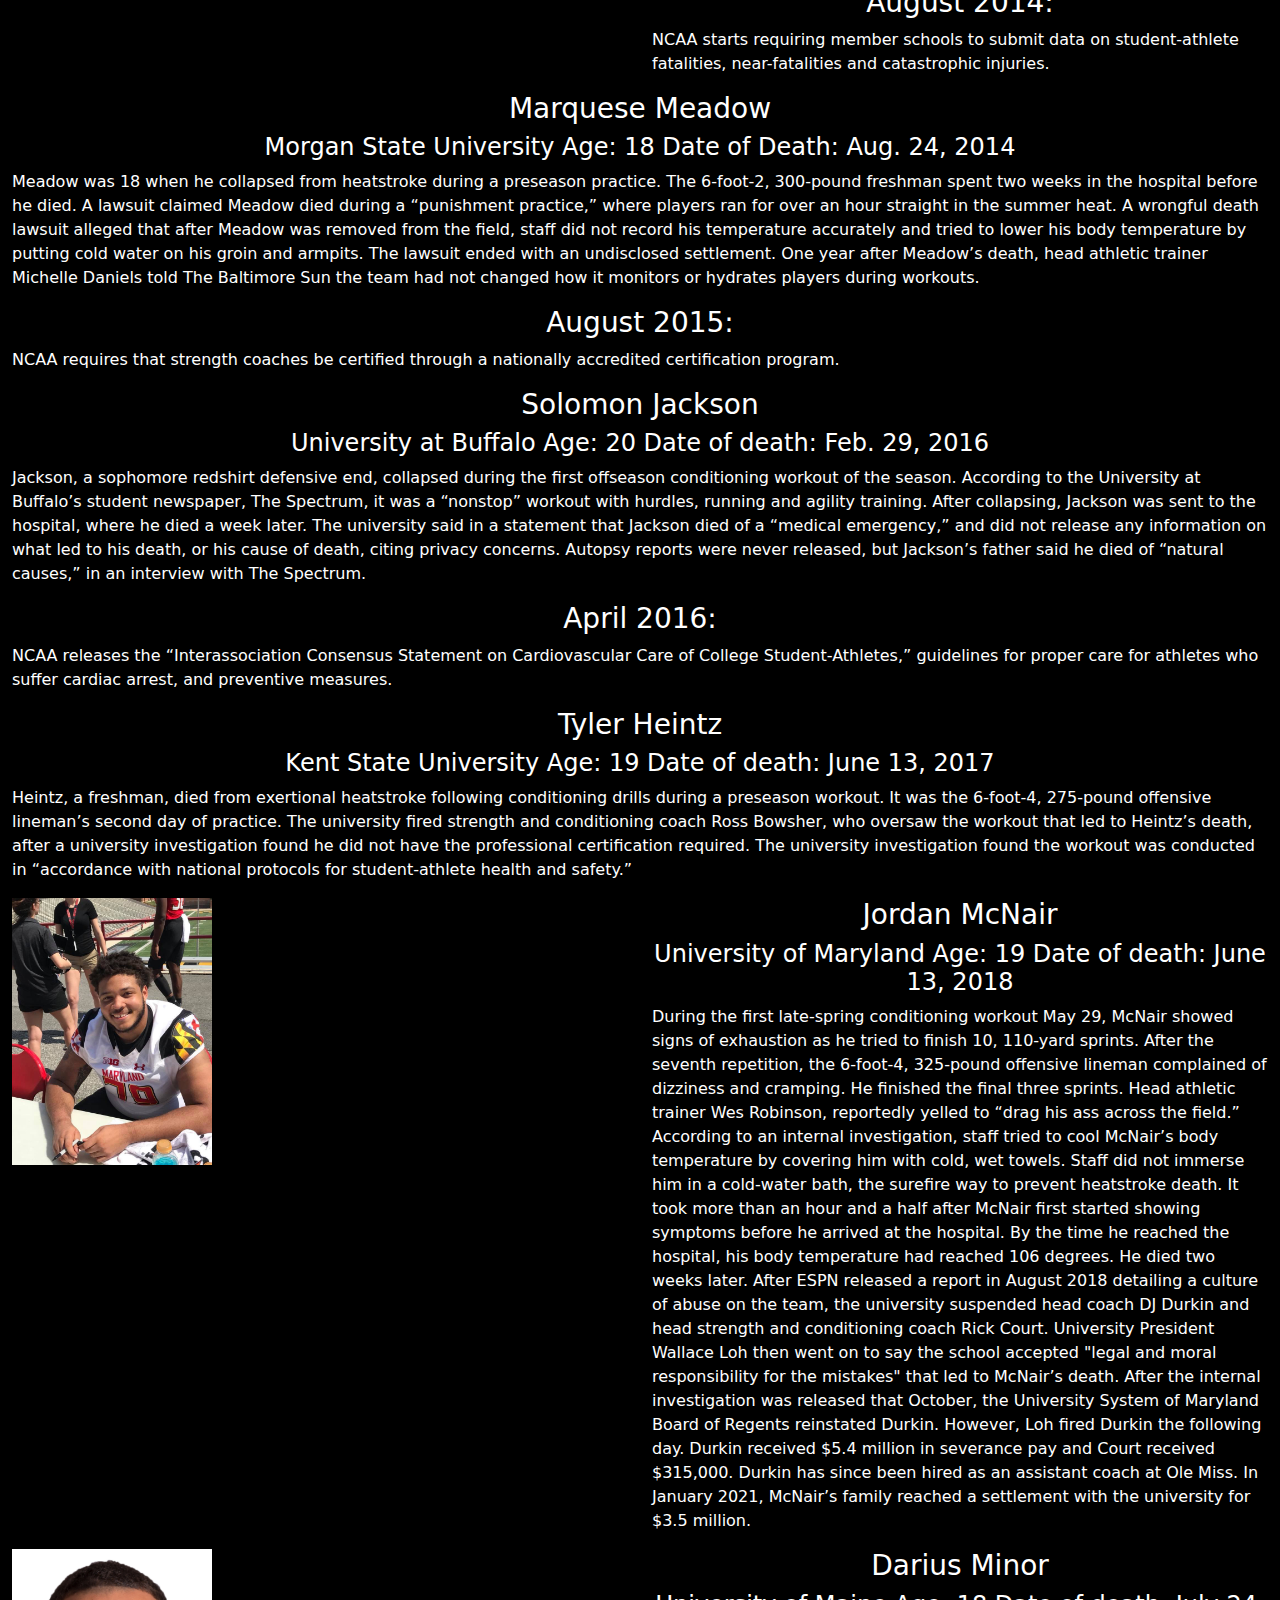
==== commit 11a91737: "Updated" ====
--- a/finalprojectfolder/index.html
+++ b/finalprojectfolder/index.html
@@ -343,5 +343,180 @@
                     </div>
                 </div>
         </div>
+        <div class="container-fluid" id="dorsey">
+            <div class="row">
+                <div class="col-6">
+                    <img src="ap_dorsey_parents.jpg" alt="Dorsey Parents" id="keely">
+                </div>
+                <div class="col-6">
+                    <h3>Keely Dorsey</h3>
+                    <h4>University of South Florida
+                        Age: 19
+                        Date of death: Jan. 17, 2007</h4>
+                        <p>Dorsey passed out during an offseason conditioning workout, and he was given immediate first-aid attention. Dorsey was later transported to the university hospital, where he died. A medical examiner determined that the 5-foot-11, 210-pound freshman running back may have suffered from an existing heart condition that led to his fatal collapse, but DNA tests were unable to confirm it. The family hired a law firm to pursue possible litigation, but opted not to file suit against the university.</p>
+                </div>
+            </div>
+        </div>
+        
+                <div class="container-fluid" id="plancher">
+                    <div class="row">
+                        <div class="col-6">
+                            <img src="28%20Ereck%20Plancher.jpg" alt="Ereck Plancher" id="Ereck">
+                        </div>
+                        <div class="col-6">
+                            <h3>Ereck Plancher</h3>
+                            <h4>University of Central Florida
+                                Age: 19
+                                Date of death: March 18, 2008</h4>
+                                <p>During an offseason workout, Plancher was participating in mat drills, which consisted of weight training, conditioning, agility drills, sprints and gassers that “push many of the UCF football team’s members beyond the point of exhaustion,” court documents say. During the workout, Plancher started experiencing dizziness, shortness of breath and an inability to verbally respond to questions, according to his family’s lawsuit.Three players testified that head coach George O’Leary ordered water and trainers to be removed from the field, though O’Leary and three other players disputed this in testimony. According to the Orlando Sentinel, O’Leary swore at Plancher when he fell during the workout. “I remember having blurred vision when I was trying to do the offensive drills,” former UCF player Cody Minnich testified in court. “The majority of it was just spent like being dizzy.”
+
+Plancher died from complications due to sickle cell trait.
+
+A jury ruled the UCF Athletics Association negligent in Plancher’s death and ordered the family be given $10 million. However, the Florida Supreme Court ruled on appeal that damages must be limited to $200,000 because of state sovereign immunity laws.</p>
+                        </div>
+                    </div>
+                </div>
+        
+            <div class="container-fluid" id="Wiley">
+                <div class="row">
+                    <div class="col">
+                    <h3>Chad Edward Wiley</h3>
+                        <h4>North Carolina A&T State University Age: 22 Date of death: May 28, 2008</h4>
+                        <p>The two-year starting offensive lineman collapsed after a voluntary offseason workout that began with 45 minutes of weightlifting, and proceeded with sprints up and down a hill. He complained of dizziness when returning to the locker room and lost consciousness shortly thereafter. He died the following day. His death was attributed to heatstroke, but the medical examiner ruled that sickle cell trait played a role in his death. His mother sued the university and received a $350,000 settlement, according to the North Carolina Department of Justice. In 2010, Jospin Milandu died from collapse from sickle cell trait while trying out for North Carolina A&T’s track team. Athletic trainer Roland Lovelace was fired after emails emerged revealing he advised coaches against testing for the condition.</p>
+                    </div>
+                </div>
+        </div>
+        
+            <div class="container-fluid" id="smalls">
+            <div class="row">
+                <div class="col">
+                <h3>Ja’Quayvin Smalls</h3>
+                 <h4>Western Carolina University
+                     Age: 20
+                     Date of death: July 8, 2009</h4>
+                    <p>Junior defensive back Ja’Quayvin Smalls, a transfer student, died following his first voluntary offseason practice with the team. About 90 minutes into the workout, Smalls complained of cramps. While he was being treated, Smalls stopped breathing. He was transported to an area hospital where he was pronounced dead.Court documents say Smalls’ mother disclosed to the university in a questionnaire that he carried the sickle cell trait, according to The Post and Courier (Charleston, South Carolina). The Smalls family settled with Western Carolina for $600,000, but the agreement does not include any admission of guilt by the athletics program. After Smalls’ death, the university began mandatory sickle cell testing.</p>
+                </div>
+                </div>
+        </div>
+        
+        <div class="container-fluid" id="Adams">
+        <div class="row">
+        <div class="col-6">
+            <img src="Abram_Bennie.jpg" alt="Abram Bennie" id="Bennie">
+            </div>
+            <div class="col-6">
+            <h3>Bennie “Buster” Abram III</h3>
+                <h4>University of Mississippi
+                    Age: 20
+                    Date of death: Feb. 19, 2010</h4>
+                    <p>As the first day of winter workouts began, Abram told the coaching staff he felt ill and requested to not participate, according to documents from a wrongful death lawsuit. But coaches allegedly told the 20-year-old community college transfer student and walk-on that if he didn’t join his teammates he would be off the team. After stretching and a half-mile run, players went through strength and agility drills at 10 different stations. Abram collapsed after the first drill, and was castigated by coaches and pushed to continue, court documents say. At the second station, Abram again collapsed, and was helped to the sidelines. As players lined up for wind sprints, Abram was transported to the hospital. He died about six hours after arriving at the hospital from complications connected to sickle cell trait. The Ole Miss Athletics Foundation paid $50,000 to the Abram family “as a settlement to avoid further legal expenses,” the university said in a statement at the time. The family also received $275,000 under an NCAA insurance policy.</p>
+                    <h4>August 2010:</h4>
+                    <p>NCAA begins sickle cell solubility testing of student-athletes who are beginning their first season or are trying out for a team. Athletes may opt out of the test if they desire.</p>
+                    <h3>August 2012:</h3>
+                    <p>The National Athletic Trainers’ Association releases “The Inter-Association Task Force for Preventing Sudden Death in Collegiate Conditioning Sessions: Best Practices Recommendations,” endorsed by 11 medical, training and sports science organizations. The NCAA does not endorse the document.</p>
+            </div>
+        </div>
+        </div>
+        
+        <div class="container-fluid" id="Jones">
+        <div class="row">
+            <div class="col">
+            <h3>Wayne Jones III</h3>
+                <h4>Tennessee State University
+                    Age: 19
+                    Date of death: Nov. 7, 2012</h4>
+                    <p>A redshirt freshman defensive back, Jones suffered a cardiac arrest shortly after beginning a noncontact practice. A wrongful death lawsuit, which was eventually dismissed, claimed Jones said he did not feel well earlier in the day, and athletic personnel failed to provide Jones with adequate care after he collapsed during a “deep ball” drill for defensive backs. "No assistance was provided to him, and an unreasonable period of time elapsed before anyone approached him or attempted to provide any help," the lawsuit says. Tennessee courts dismissed the suit, ruling that TSU’s medical care “did not cause Mr. Jones’ death.”</p>
+            </div>
+        </div>
+        </div>
+        
+        <div class="container-fluid" id="Agu">
+        <div class="row">
+        <div class="col-6">
+            <img src="ap_ted_agu_jersey.jpg" alt="Ted Agu Photo" id="Ted">
+        </div>
+        <div class="col-6">
+        <h3>Ted Agu</h3>
+        <h4>University of California, Berkeley
+            Age: 21
+            Date of death: Feb. 7, 2014</h4>
+            <p>Agu, a defensive lineman, collapsed after repeated sprints up and down a hill while holding onto a rope. Head strength and conditioning coach Damon Harrington designed the new drill to try “something new, exciting, fresh, kind of keep the guys engaged,” he said in his deposition. A lawsuit alleged that coaches ignored Agu as he was clearly struggling and falling before collapsing. The medical examiner originally attributed his death to cardiac arrest from hypertrophic cardiomyopathy, but changed the determination to collapse from sickle cell trait after learning the account of the players. Agu was diagnosed with sickle cell trait in 2010, and the team’s head physician, Casey Batten, had informed the team that he should be handled with care. After testimony in a wrongful death lawsuit, it came to light that Batten and other team officials did not disclose to county coroners that Agu carried the trait. Head football trainer Robert Jackson observed the workout as Agu collapsed. He was previously the trainer who led the workout at the University of Central Florida when Ereck Plancher died of sickle cell collapse. California-Berkeley admitted liability after the suit and settled with the family for $4.75 million.</p>
+            <h3>August 2014:</h3>
+            <p>NCAA starts requiring member schools to submit data on student-athlete fatalities, near-fatalities and catastrophic injuries.</p>
+        </div>
+        </div>
+        </div>
+        
+            <div class="container-fluid" id="Meadow">
+            <div class="row">
+                <div class="col">
+                <h3>Marquese Meadow</h3>
+                <h4>Morgan State University
+                    Age: 18
+                    Date of Death: Aug. 24, 2014</h4>
+                    <p>Meadow was 18 when he collapsed from heatstroke during a preseason practice. The 6-foot-2, 300-pound freshman spent two weeks in the hospital before he died. A lawsuit claimed Meadow died during a “punishment practice,” where players ran for over an hour straight in the summer heat. A wrongful death lawsuit alleged that after Meadow was removed from the field, staff did not record his temperature accurately and tried to lower his body temperature by putting cold water on his groin and armpits. The lawsuit ended with an undisclosed settlement. One year after Meadow’s death, head athletic trainer Michelle Daniels told The Baltimore Sun the team had not changed how it monitors or hydrates players during workouts.</p>
+                    <h3>August 2015:</h3>
+                    <p>NCAA requires that strength coaches be certified through a nationally accredited certification program.</p>
+            </div>
+            </div>
+            </div>
+        
+            <div class="container-fluid" id="jackson">
+                <div class="row">
+                    <div class="col">
+                        <h3>Solomon Jackson</h3>
+                        <h4>University at Buffalo
+                            Age: 20
+                            Date of death: Feb. 29, 2016</h4>
+                            <p>Jackson, a sophomore redshirt defensive end, collapsed during the first offseason conditioning workout of the season. According to the University at Buffalo’s student newspaper, The Spectrum, it was a “nonstop” workout with hurdles, running and agility training. After collapsing, Jackson was sent to the hospital, where he died a week later. The university said in a statement that Jackson died of a “medical emergency,” and did not release any information on what led to his death, or his cause of death, citing privacy concerns. Autopsy reports were never released, but Jackson’s father said he died of “natural causes,” in an interview with The Spectrum.</p>
+                            <h3>April 2016:</h3>
+                            <p>NCAA releases the “Interassociation Consensus Statement on Cardiovascular Care of College Student-Athletes,” guidelines for proper care for athletes who suffer cardiac arrest, and preventive measures.</p>
+                    </div>
+                </div>
+    </div>
+        
+        <div class="container-fluid" id="Tyler">
+        <div class="row">
+            <div class="col">
+                <h3>Tyler Heintz</h3>
+                <h4>Kent State University
+                    Age: 19
+                    Date of death: June 13, 2017</h4>
+                    <p>Heintz, a freshman, died from exertional heatstroke following conditioning drills during a preseason workout. It was the 6-foot-4, 275-pound offensive lineman’s second day of practice. The university fired strength and conditioning coach Ross Bowsher, who oversaw the workout that led to Heintz’s death, after a university investigation found he did not have the professional certification required. The university investigation found the workout was conducted in “accordance with national protocols for student-athlete health and safety.”</p>
+            </div>
+        </div>
+        </div>
+        
+        <div class="container-fluid" id="McNair">
+        <div class="row">
+        <div class="col-6">
+        <img src="McNair%20Autograph%20Line%20(1).jpg" alt="Jordan McNair" id="Jordan">
+        </div>
+            <div class="col-6">
+            <h3>Jordan McNair</h3>
+            <h4>University of Maryland
+                Age: 19
+                Date of death: June 13, 2018</h4>
+                <p>During the first late-spring conditioning workout May 29, McNair showed signs of exhaustion as he tried to finish 10, 110-yard sprints. After the seventh repetition, the 6-foot-4, 325-pound offensive lineman complained of dizziness and cramping. He finished the final three sprints. Head athletic trainer Wes Robinson, reportedly yelled to “drag his ass across the field.” According to an internal investigation, staff tried to cool McNair’s body temperature by covering him with cold, wet towels. Staff did not immerse him in a cold-water bath, the surefire way to prevent heatstroke death. It took more than an hour and a half after McNair first started showing symptoms before he arrived at the hospital. By the time he reached the hospital, his body temperature had reached 106 degrees. He died two weeks later. After ESPN released a report in August 2018 detailing a culture of abuse on the team, the university suspended head coach DJ Durkin and head strength and conditioning coach Rick Court. University President Wallace Loh then went on to say the school accepted "legal and moral responsibility for the mistakes" that led to McNair’s death. After the internal investigation was released that October, the University System of Maryland Board of Regents reinstated Durkin. However, Loh fired Durkin the following day. Durkin received $5.4 million in severance pay and Court received $315,000. Durkin has since been hired as an assistant coach at Ole Miss. In January 2021, McNair’s family reached a settlement with the university for $3.5 million.</p>
+        </div>
+        </div>
+        </div>
+        
+            <div class="container-fluid" id="Minor">
+            <div class="row">
+            <div class="col-6">
+                <img src="Darius_Minor-39-2018.jpg" alt="Darius Minor" id="Darius">
+            </div>
+                <div class="col-6">
+                    <h3>Darius Minor</h3>
+                    <h4>University of Maine
+                        Age: 18
+                        Date of death: July 24, 2018</h4>
+                        <p>Fifteen minutes into an offseason workout, Minor told the strength and conditioning coach he felt like he was going to pass out. He collapsed soon after, and efforts to resuscitate him by team staff and emergency responders were unsuccessful. School officials described the practice as a “supervised light workout,” which included sled drills with short breaks in between. The medical examiner ruled his death a sudden cardiac arrest. He had no known preexisting medical conditions and passed two physicals before starting practice.</p>
+                        <h3>July 2019:</h3>
+                        <p>NCAA releases “Preventing Catastrophic Injury and Death In Collegiate Athletics,” guidelines for institutions on preventing fatal illnesses such as heatstroke, sickle cell trait and sudden cardiac arrest. The NCAA recommends that strength and conditioning coaches report to medical professionals, instead of head coaches. Twenty-two Division I football players died from exertion-related illnesses suffered during practices in the 18 years prior to the release of this document.</p>
+                </div>
+            </div>
+            </div>
     </body>
 </html>
--- a/finalprojectfolder/styles.css
+++ b/finalprojectfolder/styles.css
@@ -73,4 +73,28 @@
 
 #Dale{
     width: 200px;
+}
+
+#keely{
+    width: 200px;
+}
+
+#Ereck{
+    width: 200px;
+}
+
+#Bennie{
+    width: 200px;
+}
+
+#Ted{
+    width: 200px;
+}
+
+#Jordan{
+    width: 200px;
+}
+
+#Darius{
+    width:200px;
 }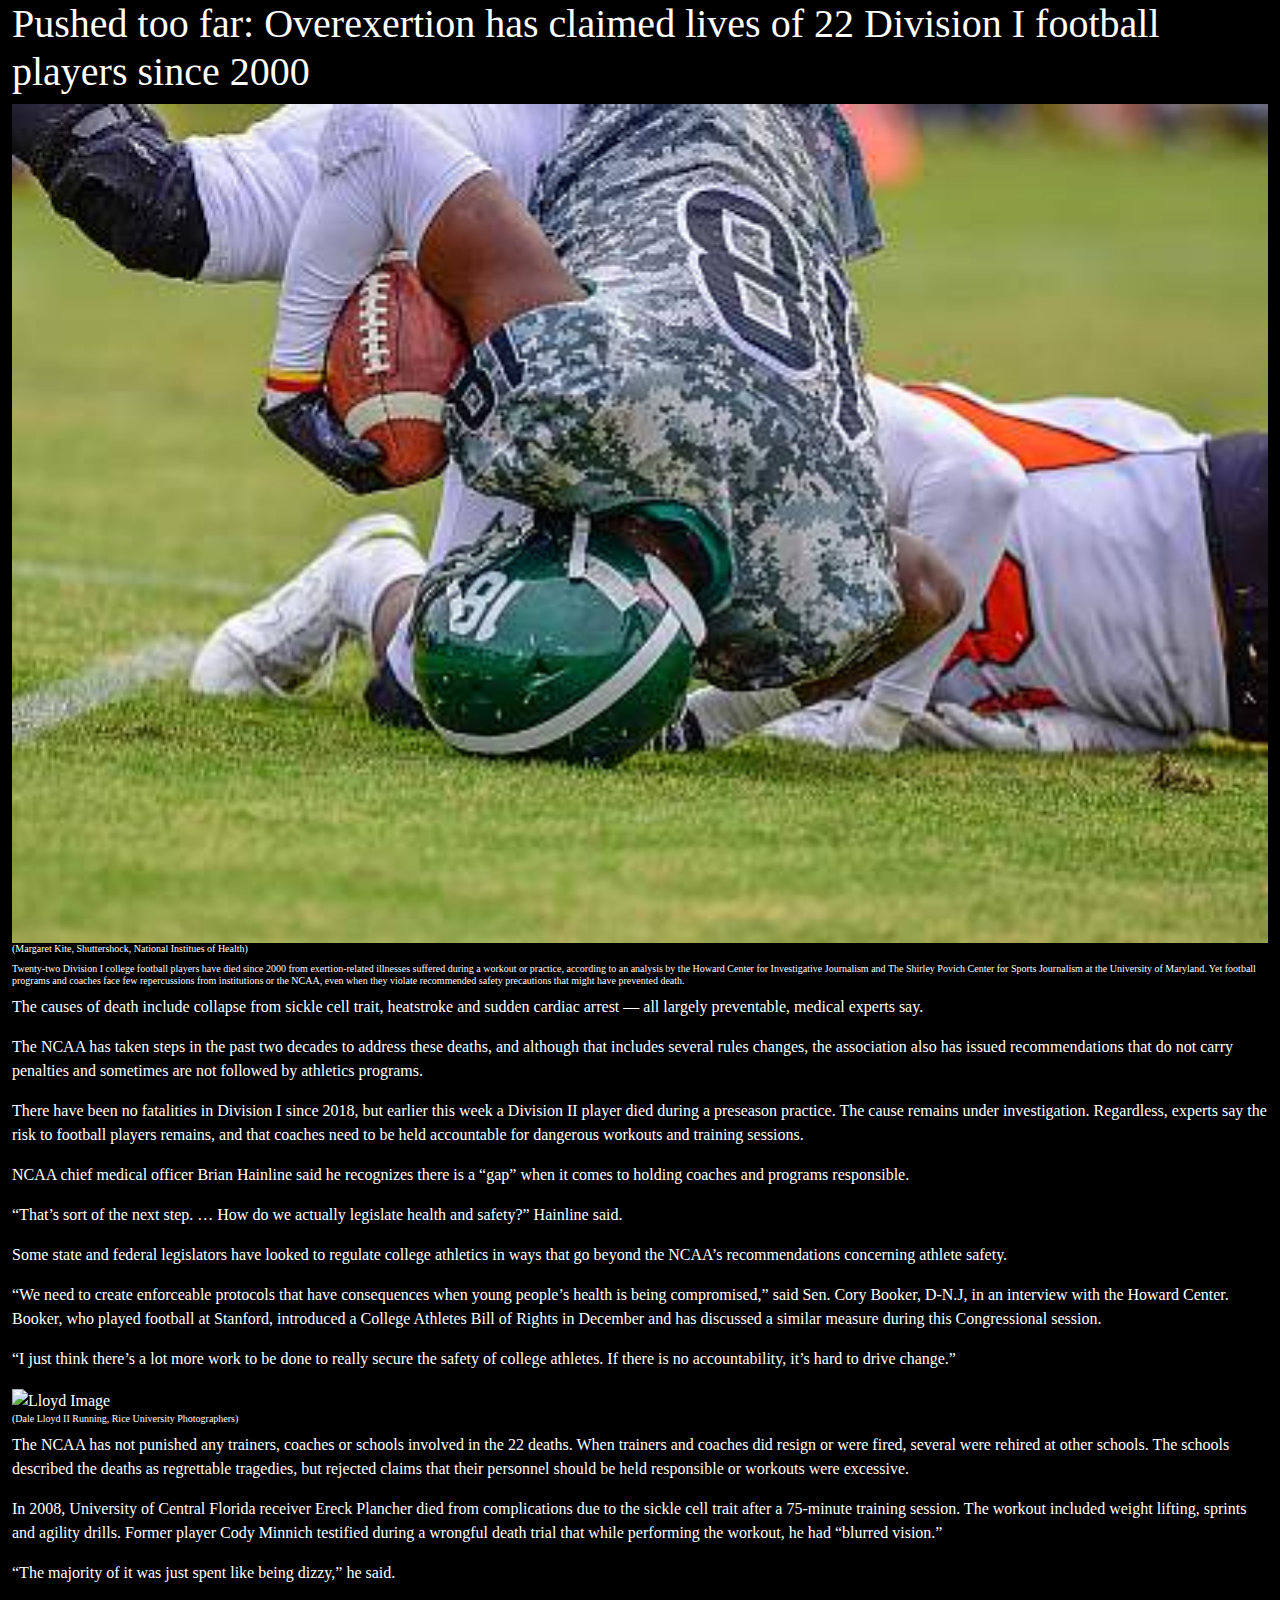
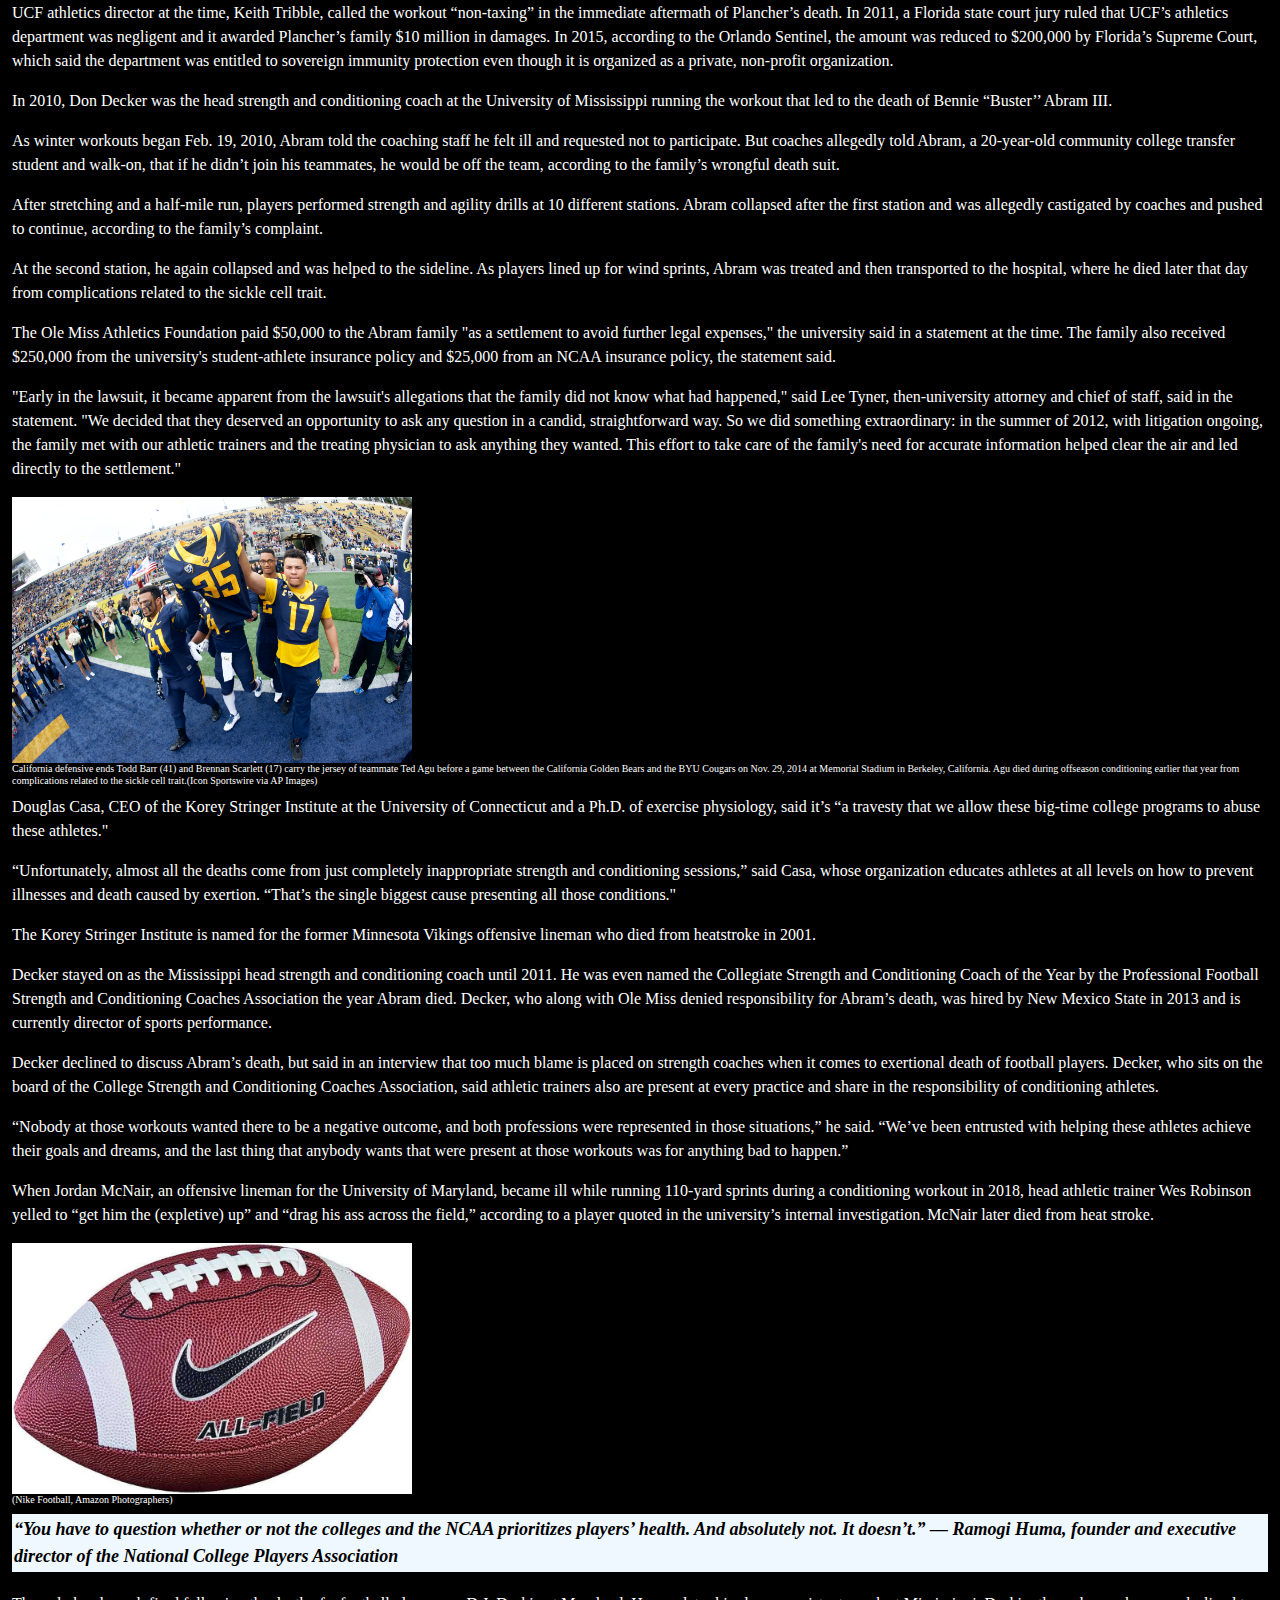
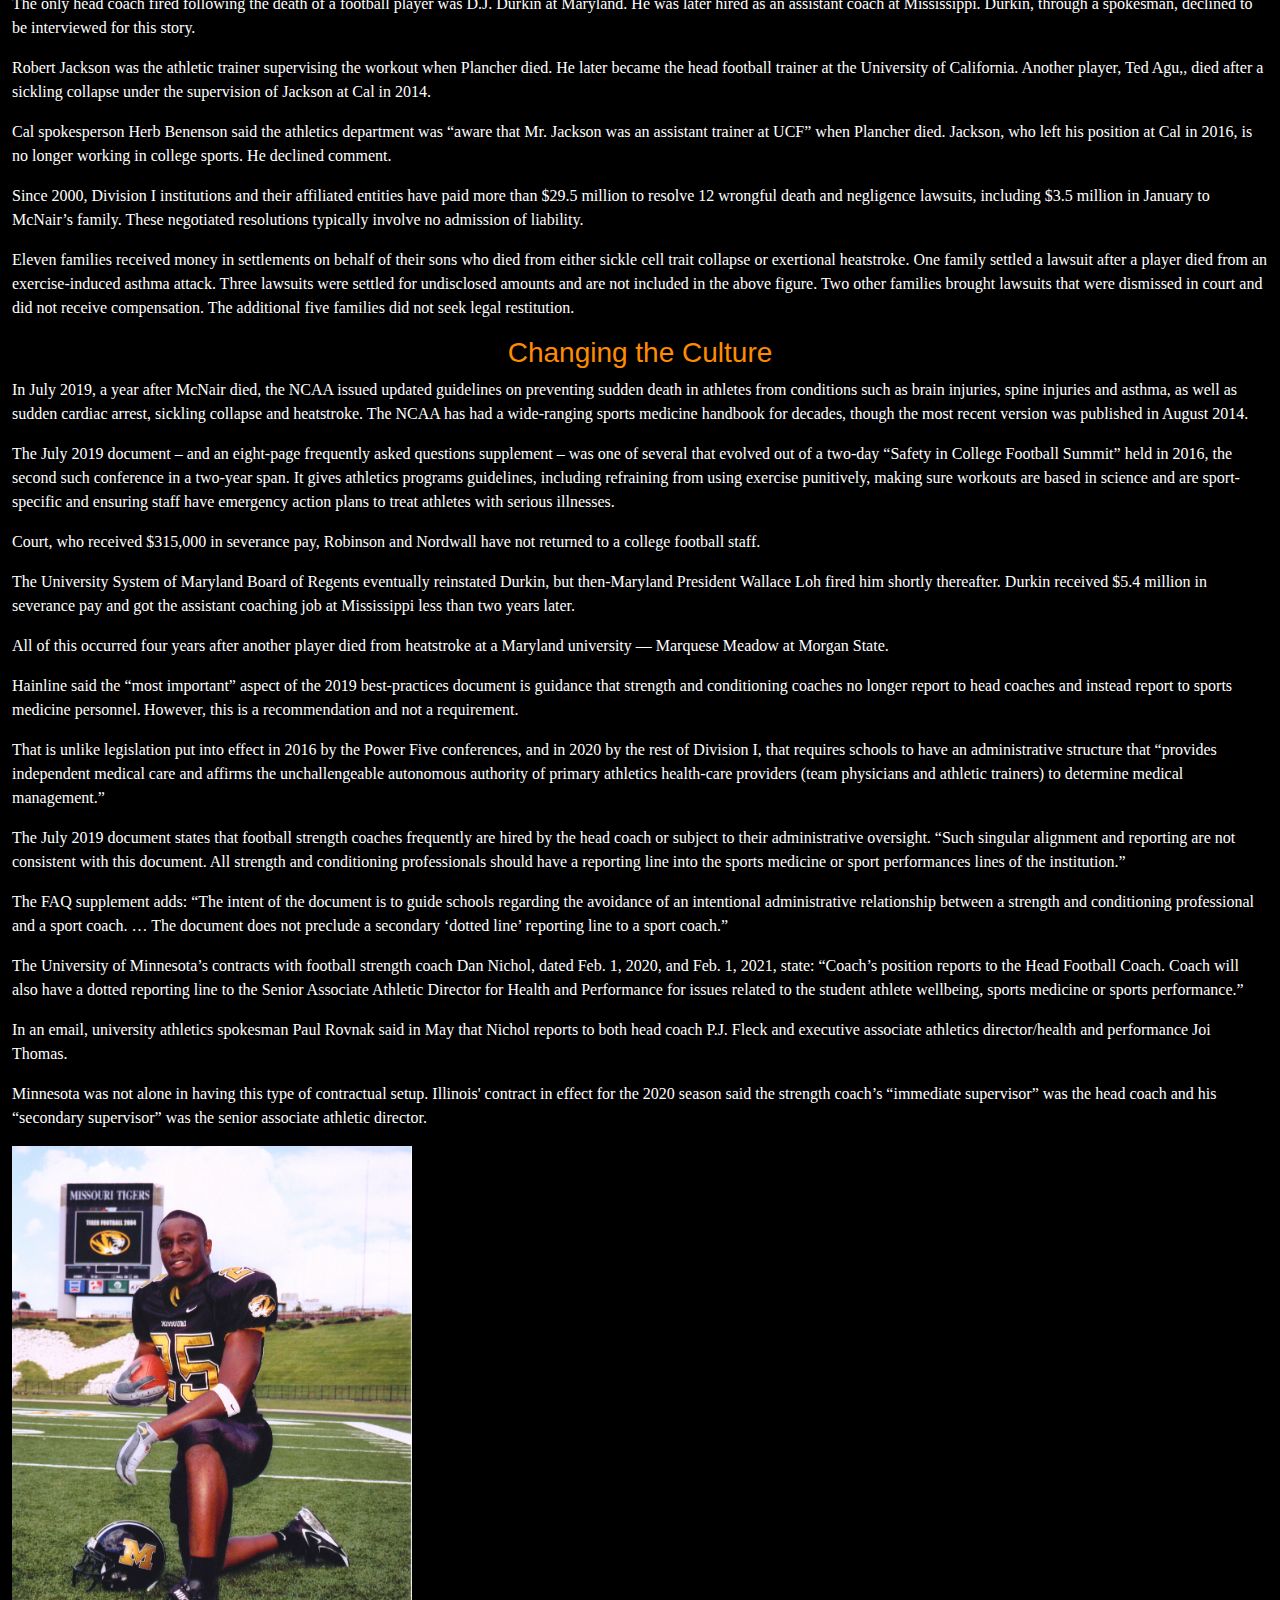
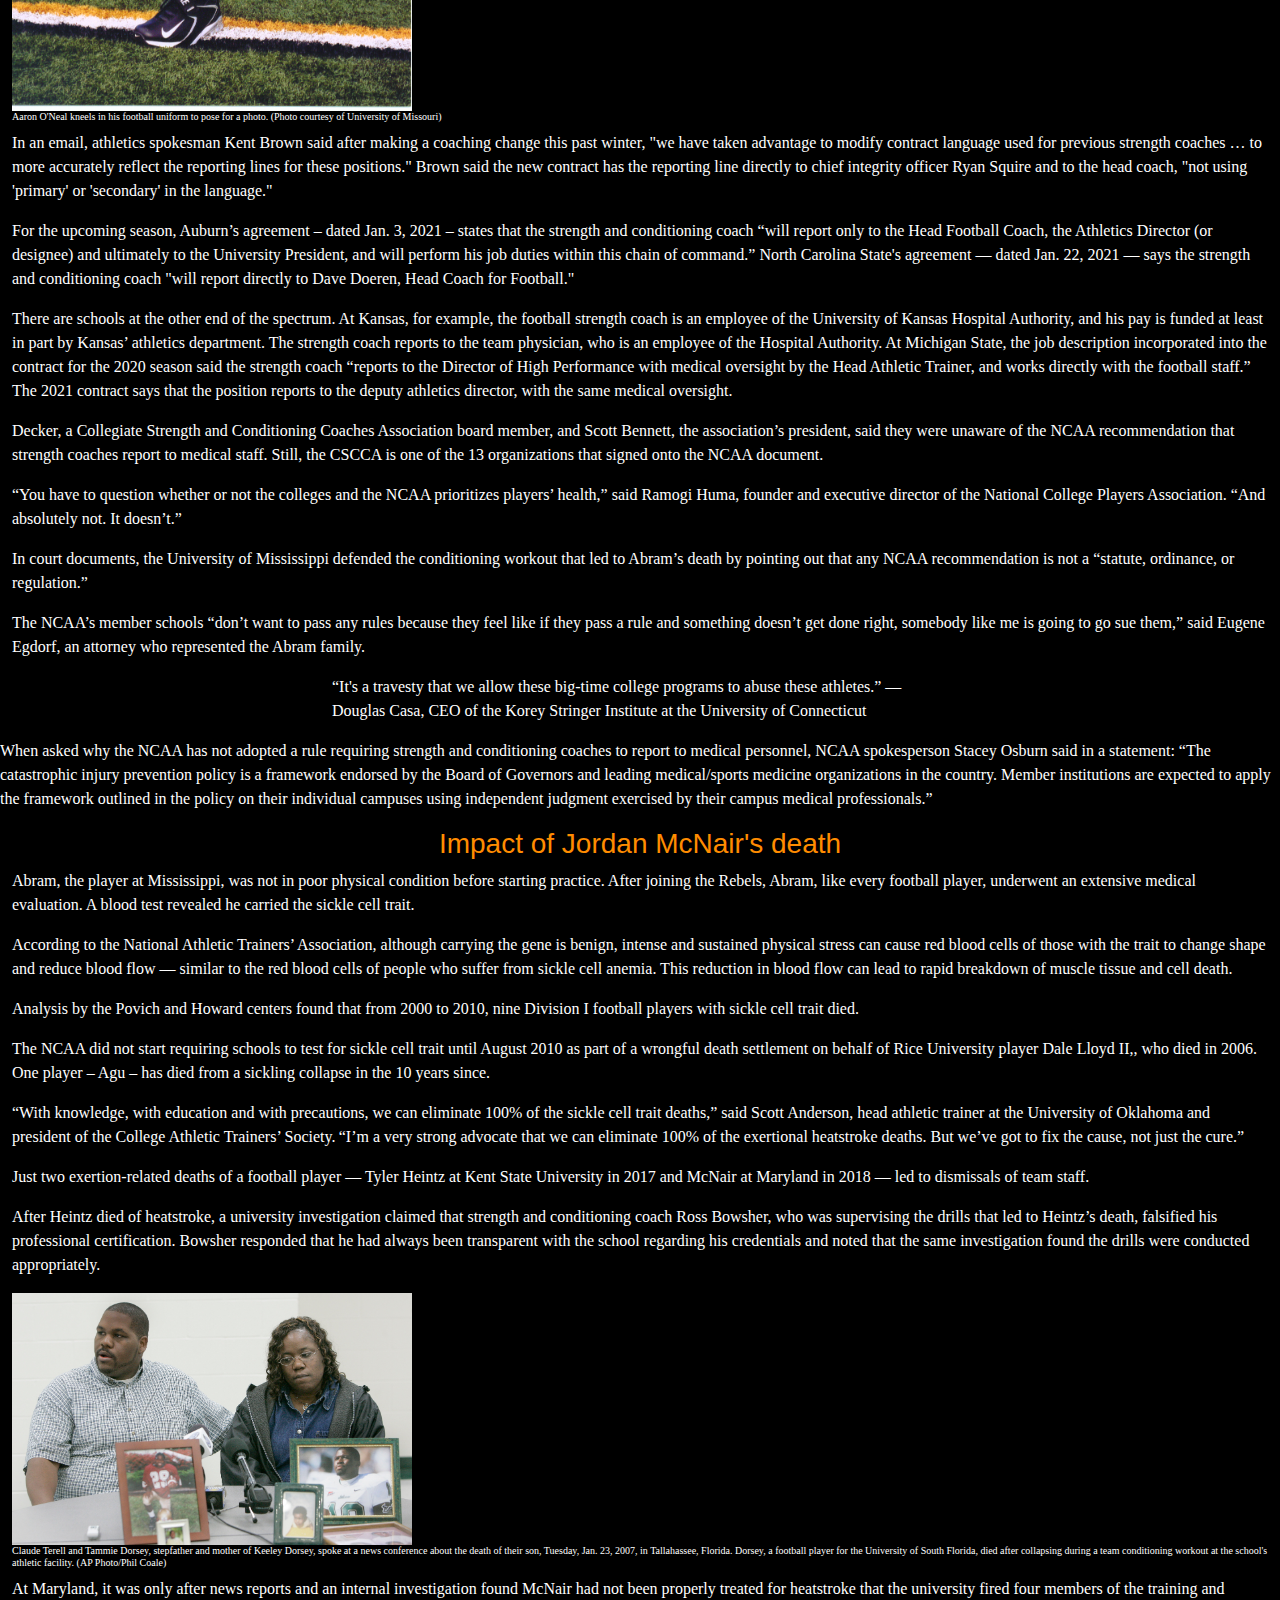
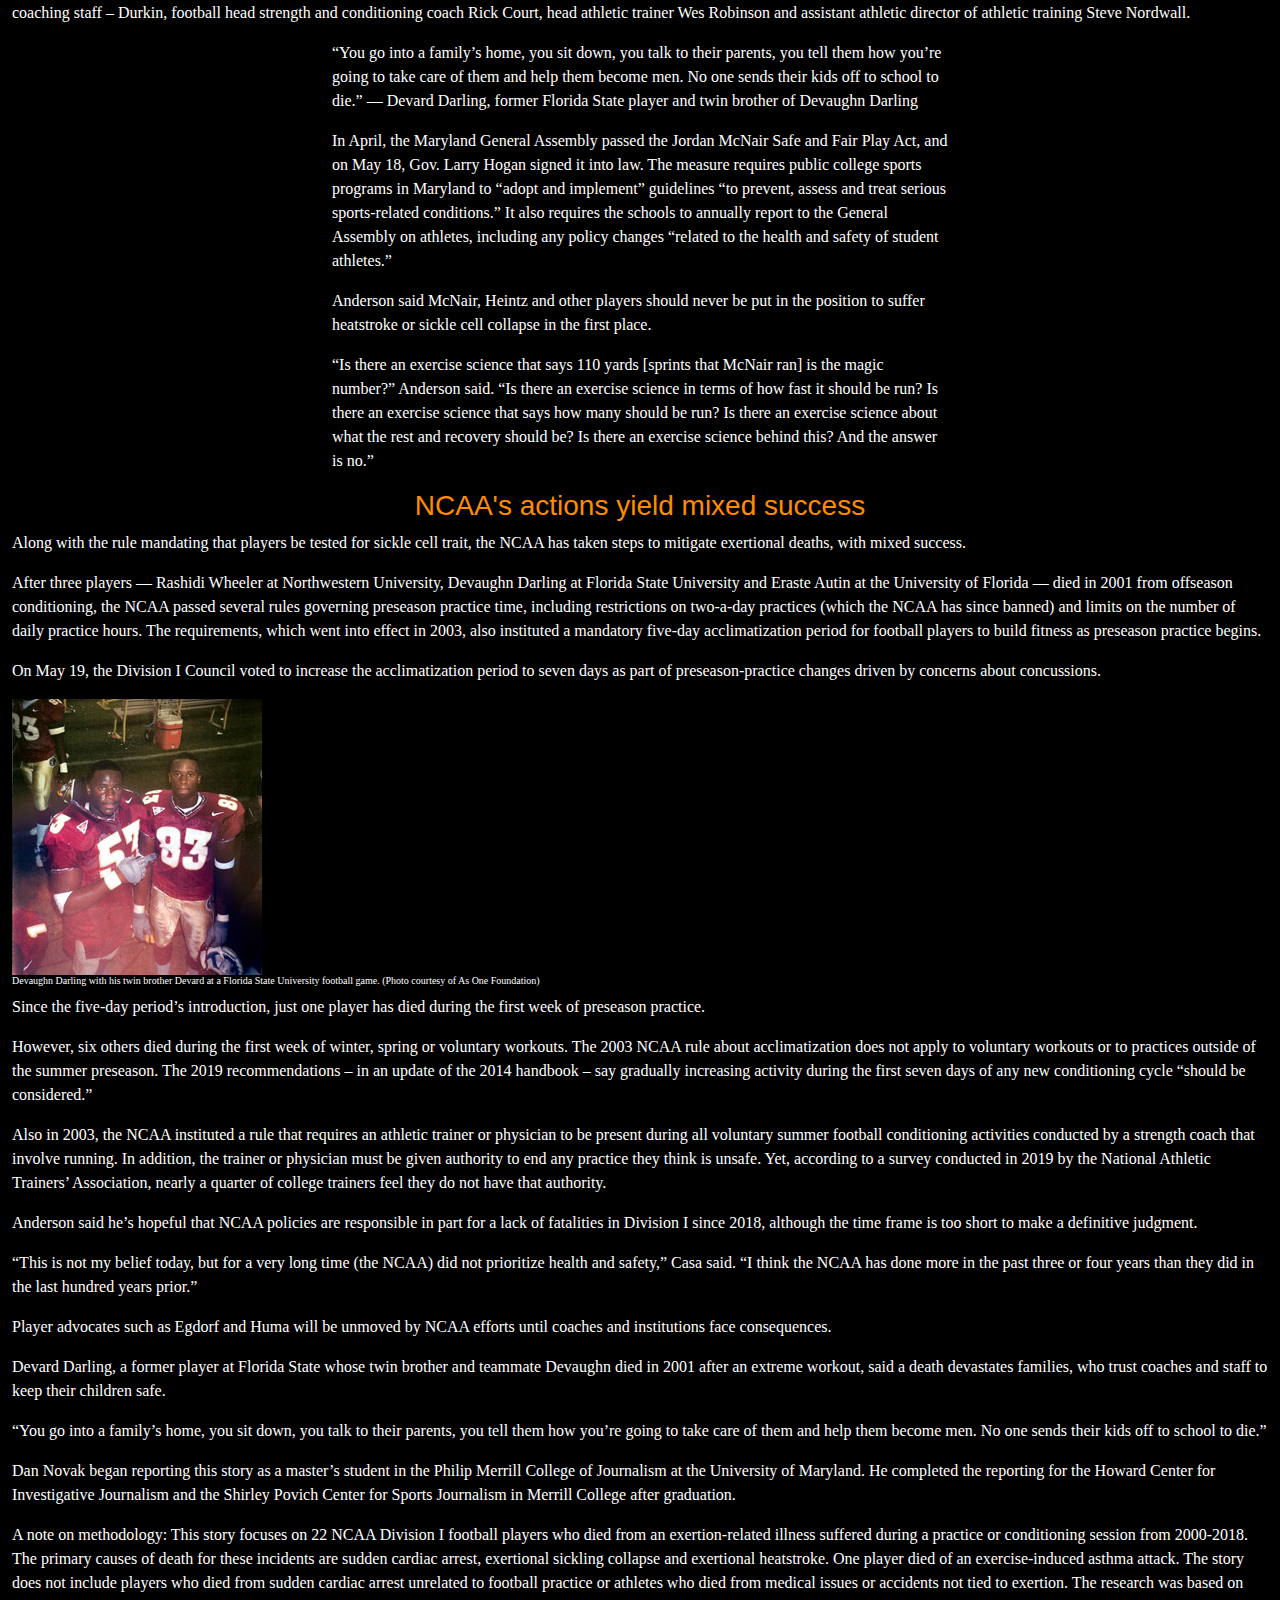
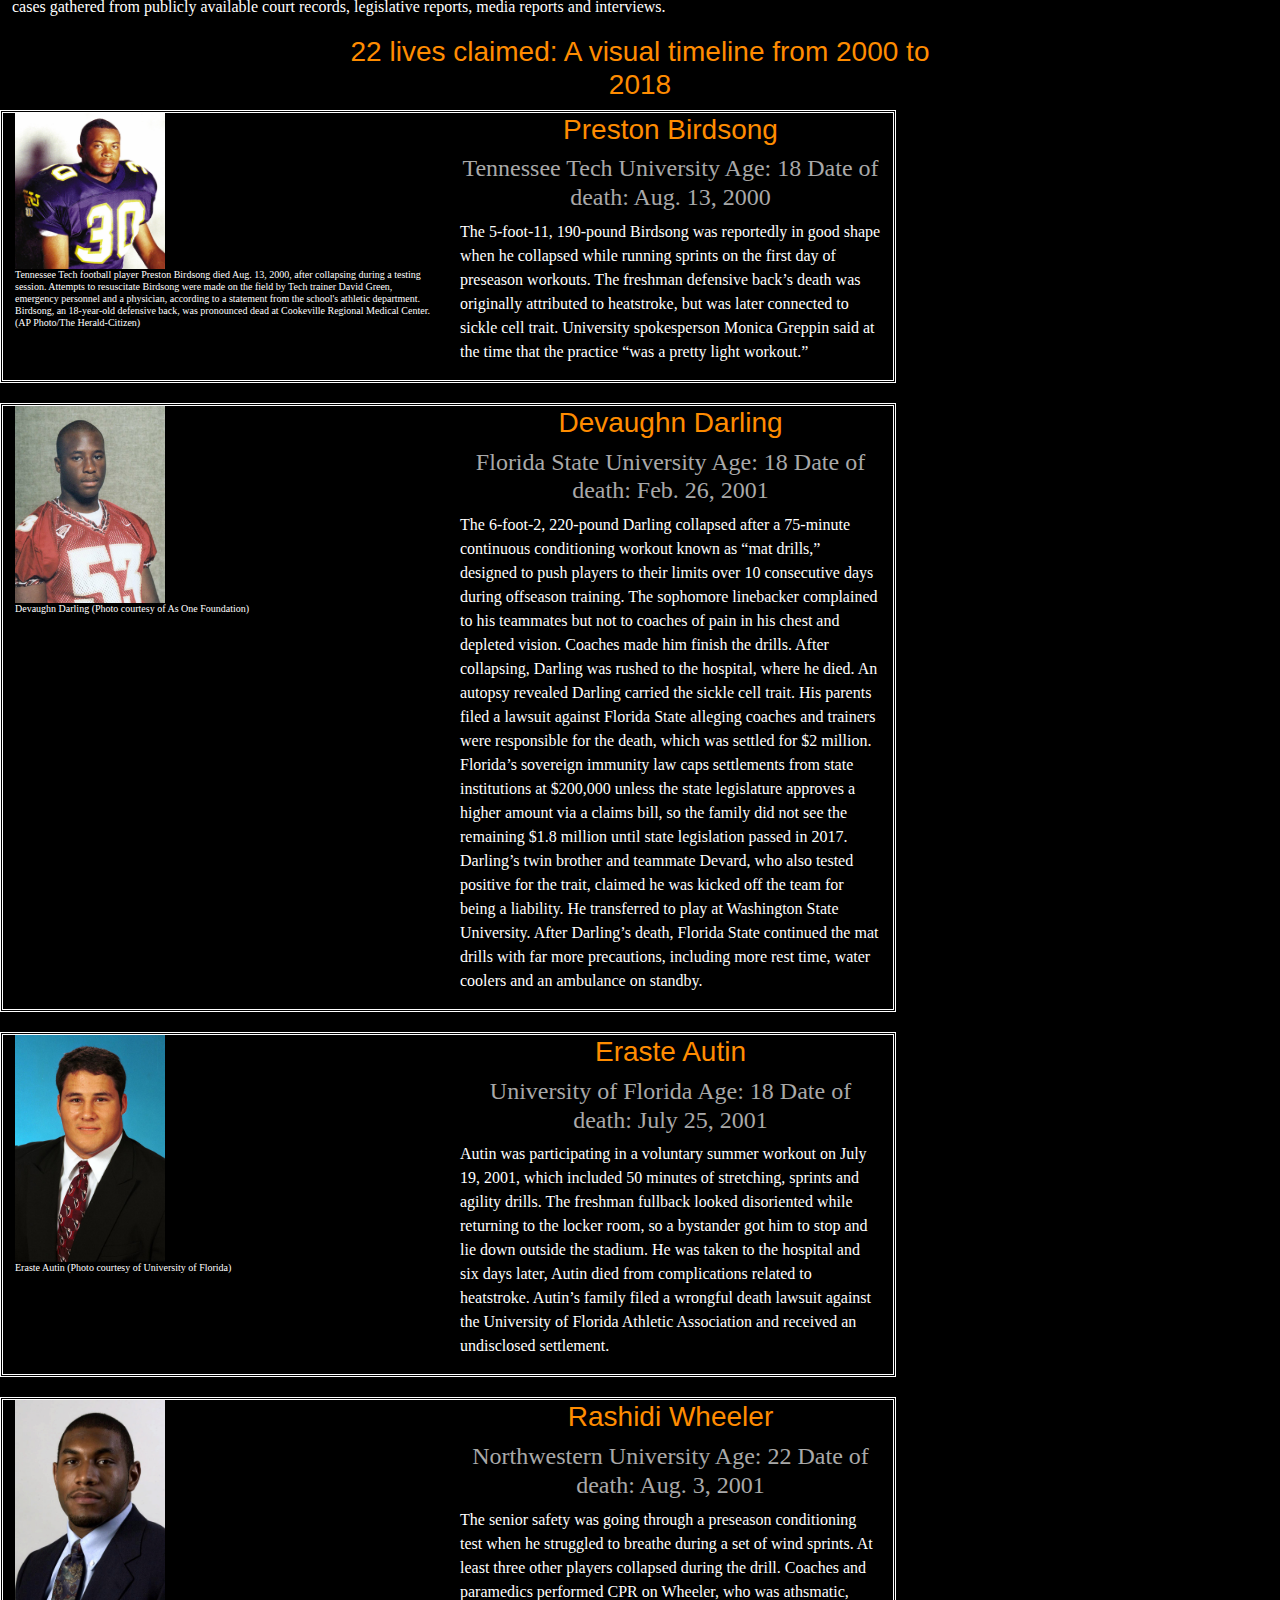
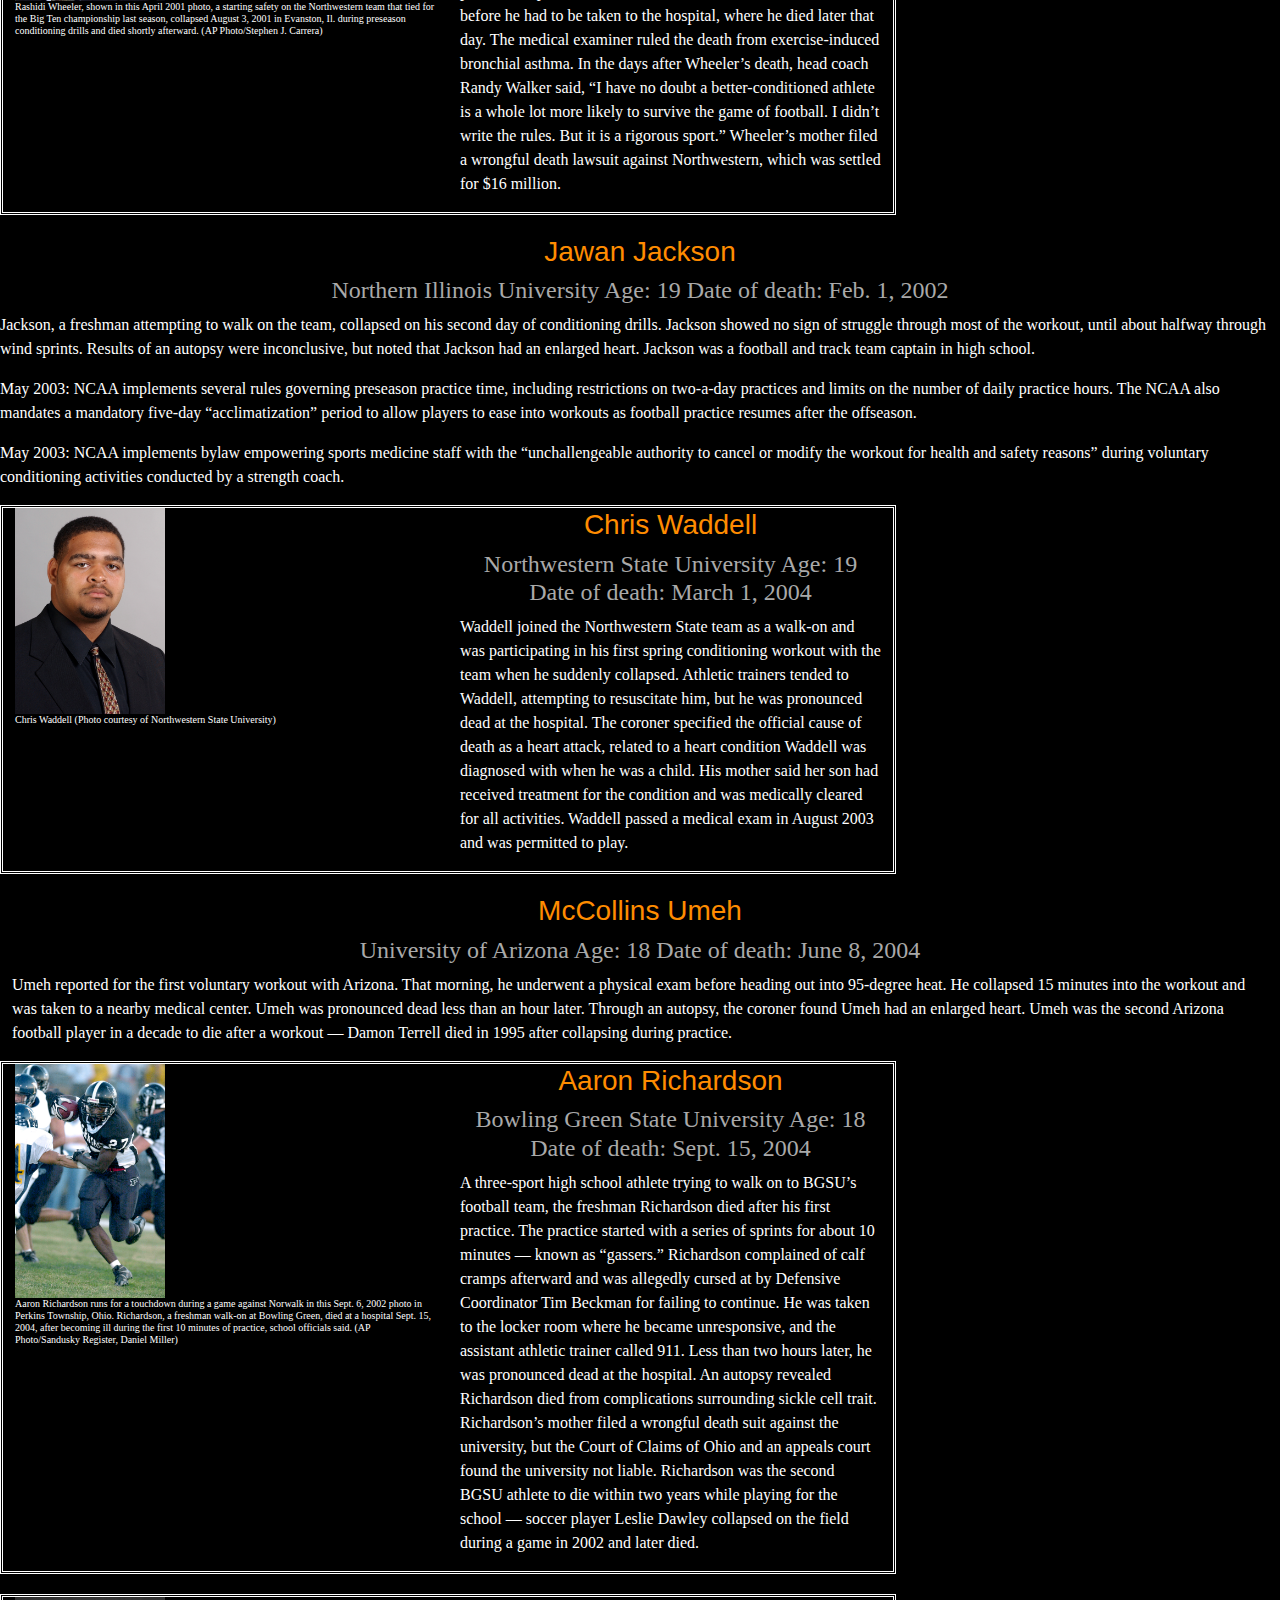
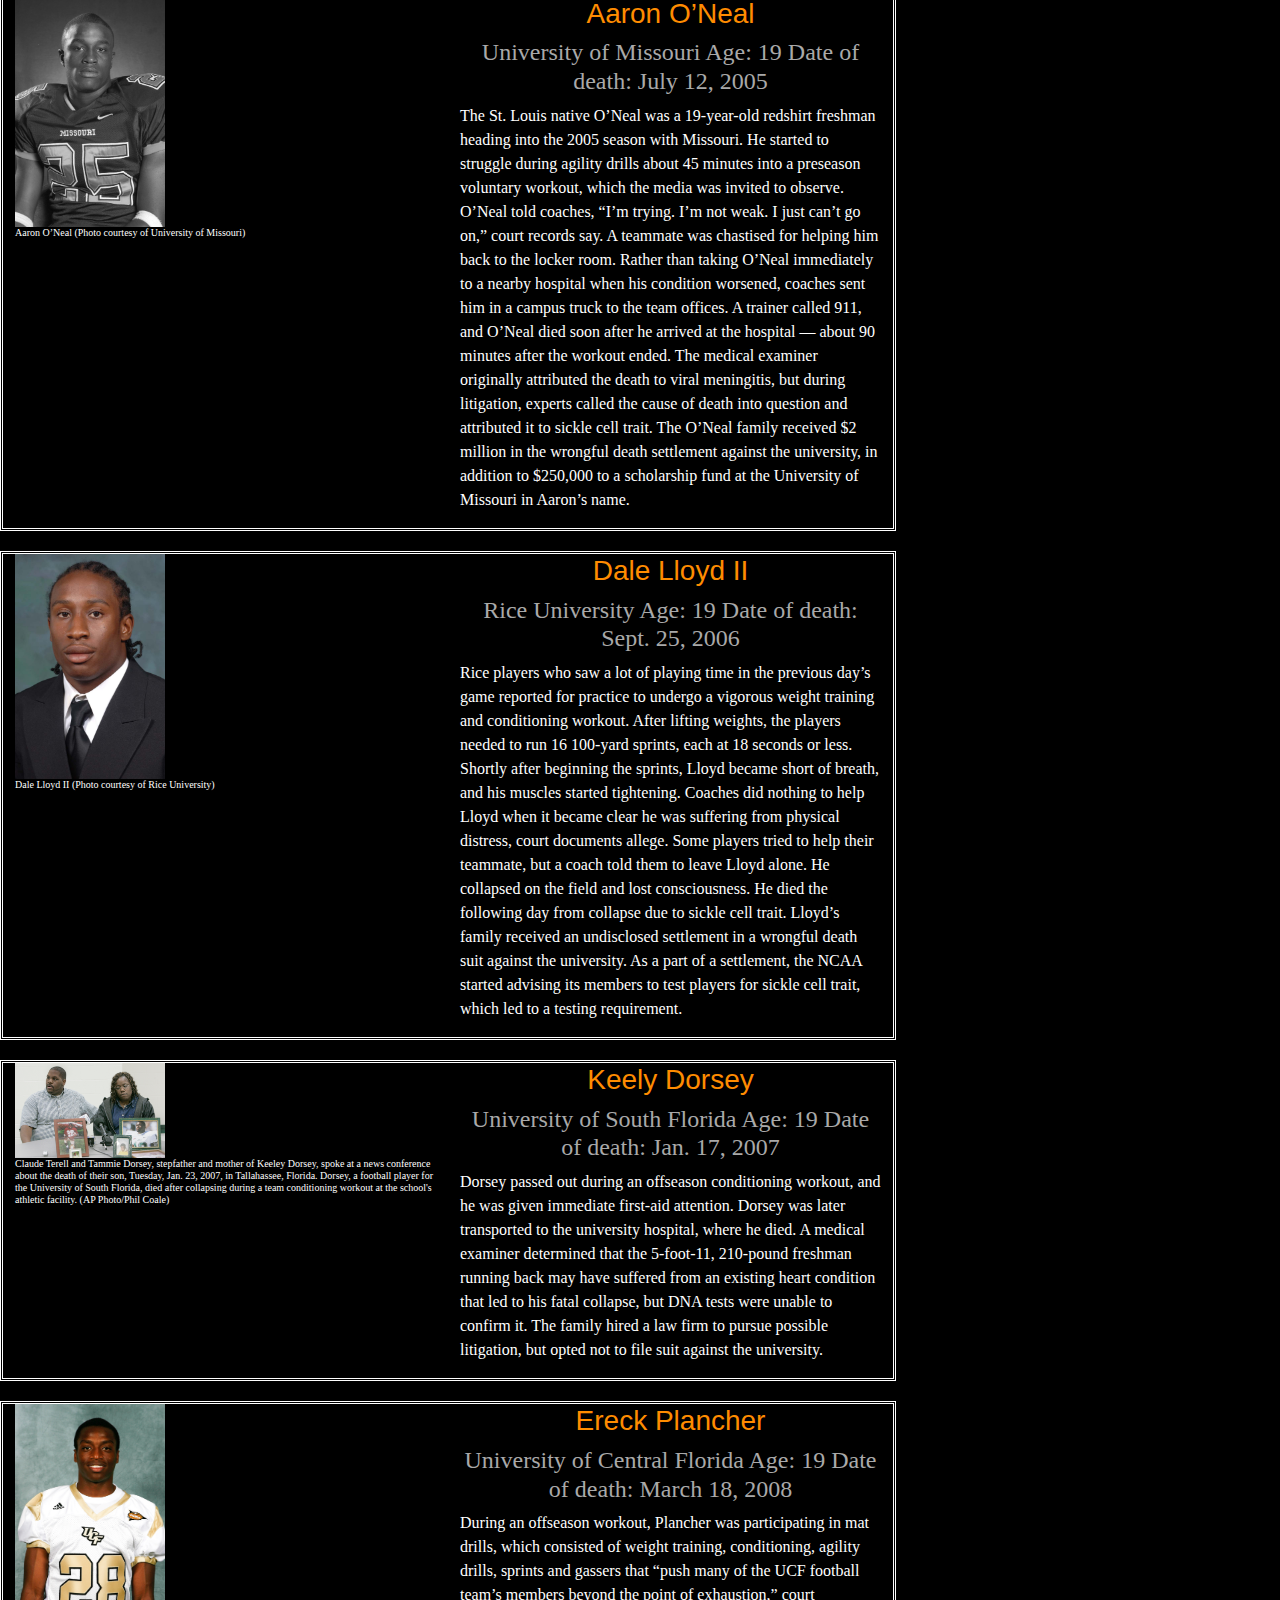
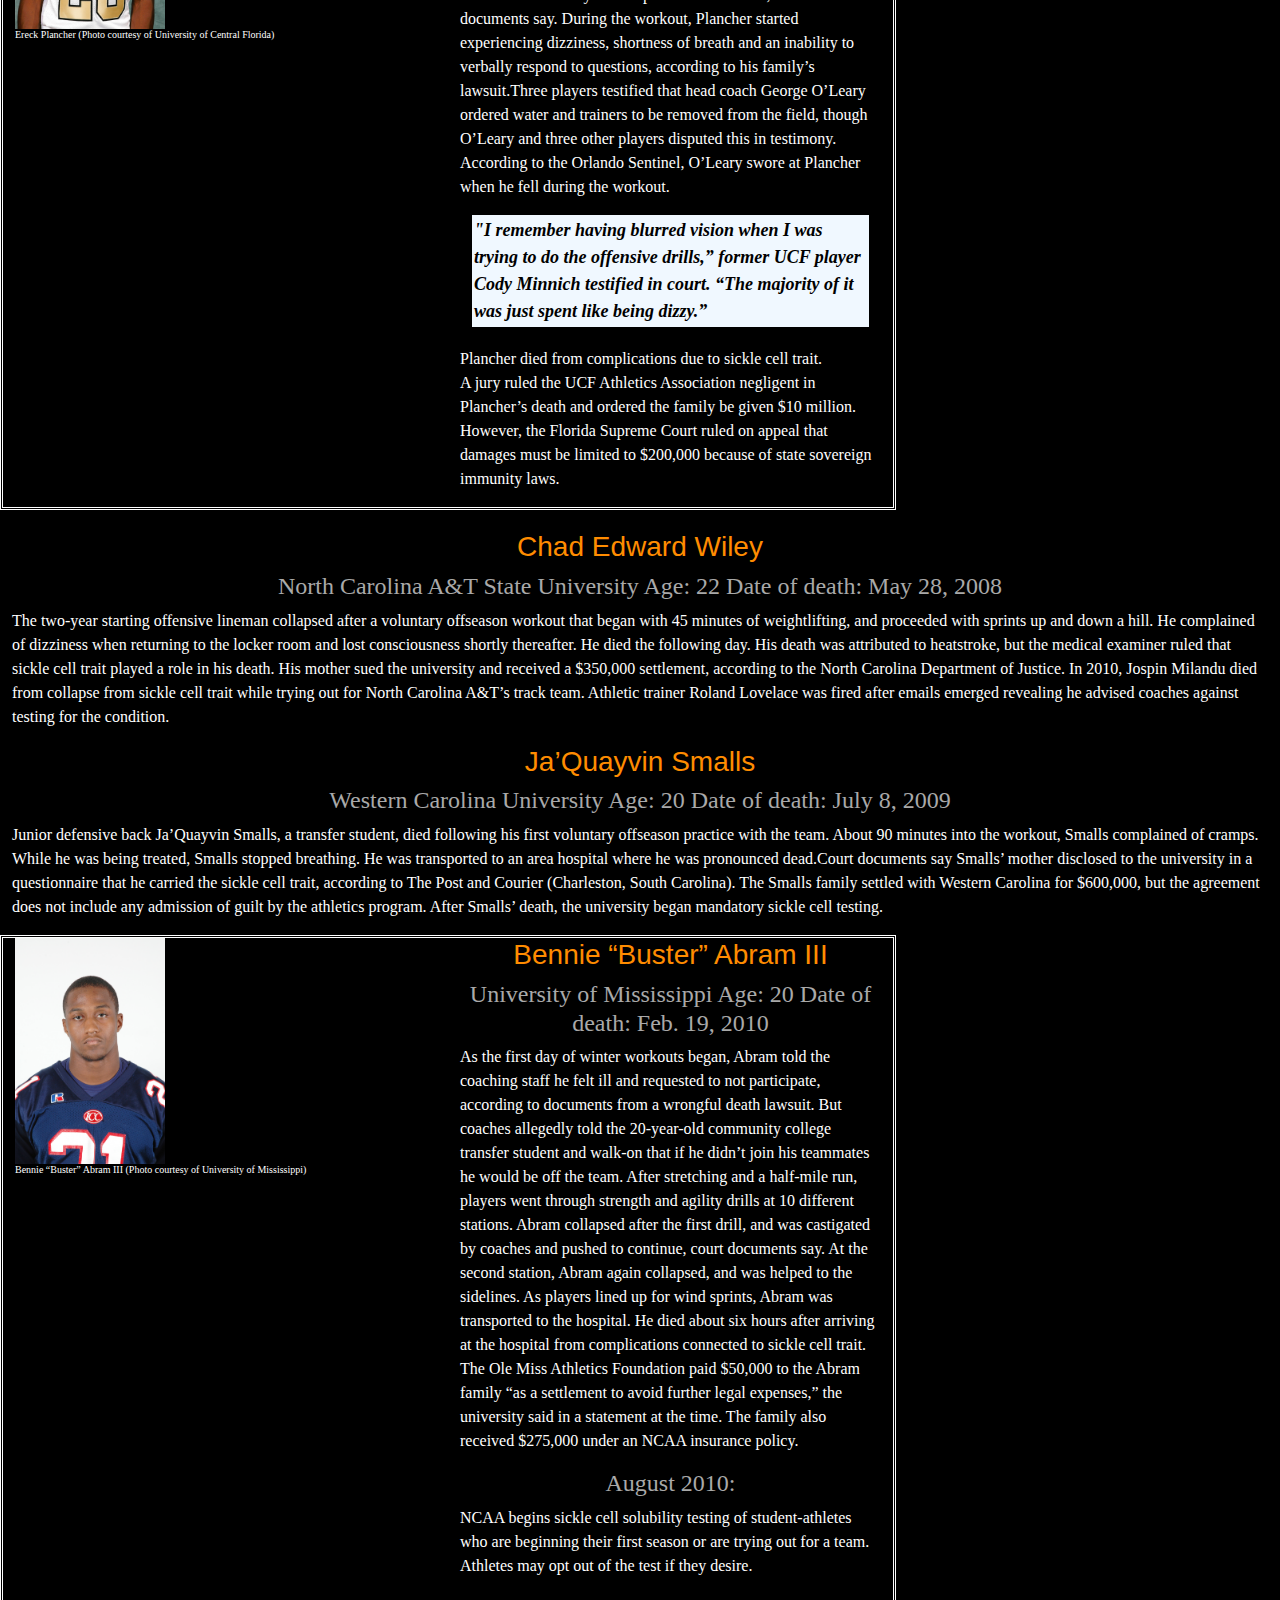
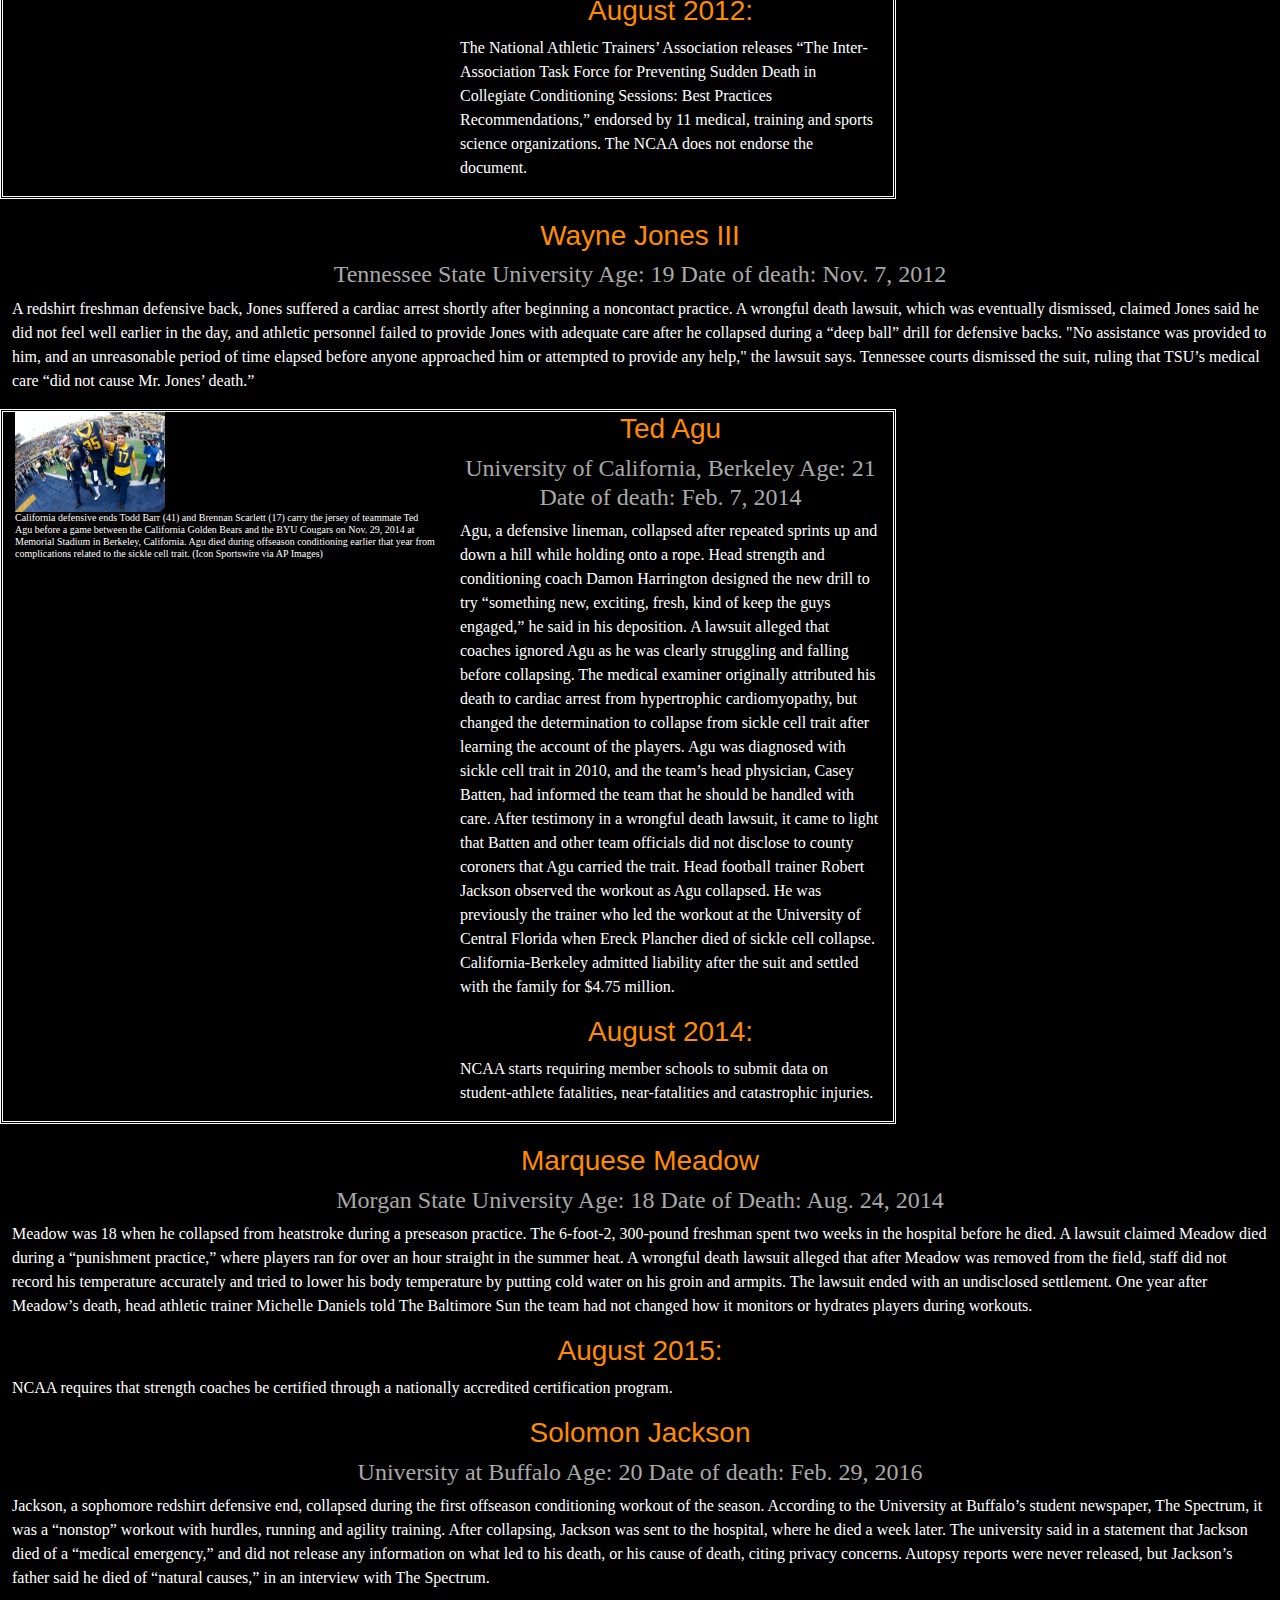
==== commit 1da01ffc: "Update" ====
--- a/finalprojectfolder/index.html
+++ b/finalprojectfolder/index.html
@@ -20,6 +20,7 @@
                 <div class="col">
                     <h1>Pushed too far: Overexertion has claimed lives of 22 Division I football players since 2000</h1>
                     <img src="20230711-football.jpg" alt="Football Player Being Hurt" id="topimage">
+                   <h5>(Margaret Kite, Shuttershock, National Institues of Health)</h5>
                 </div>
             </div>
         </div>
@@ -40,6 +41,7 @@
                     <p>“We need to create enforceable protocols that have consequences when young people’s health is being compromised,” said Sen. Cory Booker, D-N.J, in an interview with the Howard Center. Booker, who played football at Stanford, introduced a College Athletes Bill of Rights in December and has discussed a similar measure during this Congressional session.</p>
                     <p>“I just think there’s a lot more work to be done to really secure the safety of college athletes. If there is no accountability, it’s hard to drive change.”</p>
                     <img src="lloyd.jpg" alt="Lloyd Image" id="Lloyd">
+                    <h5>(Dale Lloyd II Running, Rice University Photographers)</h5>
                 </div>
             </div>
         </div>
@@ -58,6 +60,7 @@
                      <p>The Ole Miss Athletics Foundation paid $50,000 to the Abram family "as a settlement to avoid further legal expenses," the university said in a statement at the time. The family also received $250,000 from the university's student-athlete insurance policy and $25,000 from an NCAA insurance policy, the statement said.</p>
                      <p>"Early in the lawsuit, it became apparent from the lawsuit's allegations that the family did not know what had happened," said Lee Tyner, then-university attorney and chief of staff, said in the statement. "We decided that they deserved an opportunity to ask any question in a candid, straightforward way. So we did something extraordinary: in the summer of 2012, with litigation ongoing, the family met with our athletic trainers and the treating physician to ask anything they wanted. This effort to take care of the family's need for accurate information helped clear the air and led directly to the settlement."</p>
                         <img src="ap_ted_agu_jersey.jpg" alt="Jersey Image" id="jersey">
+                        <h5>California defensive ends Todd Barr (41) and Brennan Scarlett (17) carry the jersey of teammate Ted Agu before a game between the California Golden Bears and the BYU Cougars on Nov. 29, 2014 at Memorial Stadium in Berkeley, California. Agu died during offseason conditioning earlier that year from complications related to the sickle cell trait.(Icon Sportswire via AP Images)</h5>
                     </div>
                 </div>
             </div>
@@ -74,8 +77,9 @@
                         <p>“Nobody at those workouts wanted there to be a negative outcome, and both professions were represented in those situations,” he said. “We’ve been entrusted with helping these athletes achieve their goals and dreams, and the last thing that anybody wants that were present at those workouts was for anything bad to happen.”</p>
                         <p>When Jordan McNair, an offensive lineman for the University of Maryland, became ill while running 110-yard sprints during a conditioning workout in 2018, head athletic trainer Wes Robinson yelled to “get him the (expletive) up” and “drag his ass across the field,” according to a player quoted in the university’s internal investigation. McNair later died from heat stroke.</p>
                         <img src="61BYcXWqhwL._AC_UF1000,1000_QL80_%20(1).jpg" alt="football image" id="football">
-                        <p>“You have to question whether or not the colleges and the NCAA prioritizes players’ health. And absolutely not. It doesn’t.”
-                            ― Ramogi Huma, founder and executive director of the National College Players Association</p>
+                        <h5>(Nike Football, Amazon Photographers)</h5>
+                        <p class="quote"><strong><em>“You have to question whether or not the colleges and the NCAA prioritizes players’ health. And absolutely not. It doesn’t.”
+                            ― Ramogi Huma, founder and executive director of the National College Players Association</em></strong></p>
                             <p>The only head coach fired following the death of a football player was D.J. Durkin at Maryland. He was later hired as an assistant coach at Mississippi. Durkin, through a spokesman, declined to be interviewed for this story.</p>
                             <p>Robert Jackson was the athletic trainer supervising the workout when Plancher died. He later became the head football trainer at the University of California. Another player, Ted Agu,, died after a sickling collapse under the supervision of Jackson at Cal in 2014.</p>
                             <p>Cal spokesperson Herb Benenson said the athletics department was “aware that Mr. Jackson was an assistant trainer at UCF” when Plancher died. Jackson, who left his position at Cal in 2016, is no longer working in college sports. He declined comment.</p>
@@ -103,6 +107,7 @@
                 <p>Minnesota was not alone in having this type of contractual setup. Illinois' contract in effect for the 2020 season said the strength coach’s “immediate supervisor” was the head coach and his “secondary supervisor” was the senior associate athletic director.</p>
                 <img src="O'Neal%20kneeling%20(1)%20(1).jpg"
                      alt= "Kneeling Photo" id="kneeling">
+                <h5>Aaron O'Neal kneels in his football uniform to pose for a photo. (Photo courtesy of University of Missouri)</h5>
                 <p>In an email, athletics spokesman Kent Brown said after making a coaching change this past winter, "we have taken advantage to modify contract language used for previous strength coaches … to more accurately reflect the reporting lines for these positions." Brown said the new contract has the reporting line directly to chief integrity officer Ryan Squire and to the head coach, "not using 'primary' or 'secondary' in the language."</p>
                 <p>For the upcoming season, Auburn’s agreement – dated Jan. 3, 2021 – states that the strength and conditioning coach “will report only to the Head Football Coach, the Athletics Director (or designee) and ultimately to the University President, and will perform his job duties within this chain of command.” North Carolina State's agreement — dated Jan. 22, 2021 — says the strength and conditioning coach "will report directly to Dave Doeren, Head Coach for Football."</p>
                 <p>There are schools at the other end of the spectrum. At Kansas, for example, the football strength coach is an employee of the University of Kansas Hospital Authority, and his pay is funded at least in part by Kansas’ athletics department. The strength coach reports to the team physician, who is an employee of the Hospital Authority. At Michigan State, the job description incorporated into the contract for the 2020 season said the strength coach “reports to the Director of High Performance with medical oversight by the Head Athletic Trainer, and works directly with the football staff.” The 2021 contract says that the position reports to the deputy athletics director, with the same medical oversight.</p>
@@ -114,16 +119,16 @@
         </div>
         </div>
         
-        <div class="container-fluid" id="fifthsection">
+        <div class="container-fluid content" id="fifthsection">
         <div class="row">
             <div class="col">
                 <p>“It's a travesty that we allow these big-time college programs to abuse these athletes.”
                     ― Douglas Casa, CEO of the Korey Stringer Institute at the University of Connecticut</p>
-                    <div class="flourish-embed flourish-chart" data-src="visualisation/20284750"><script src="https://public.flourish.studio/resources/embed.js"></script><noscript><img src="https://public.flourish.studio/visualisation/20284750/thumbnail" width="100%" alt="chart visualization" id="statedeathchart" /></noscript></div>
+                    <div class="flourish-embed flourish-chart" data-src="visualisation/20284750"><script src="https://public.flourish.studio/resources/embed.js"></script><noscript><img src="https://public.flourish.studio/visualisation/20284750/thumbnail" width="100%" alt="chart visualization" /></noscript></div>
+            </div>
+            </div>
+        </div>
                 <p>When asked why the NCAA has not adopted a rule requiring strength and conditioning coaches to report to medical personnel, NCAA spokesperson Stacey Osburn said in a statement: “The catastrophic injury prevention policy is a framework endorsed by the Board of Governors and leading medical/sports medicine organizations in the country. Member institutions are expected to apply the framework outlined in the policy on their individual campuses using independent judgment exercised by their campus medical professionals.”</p>
-            </div>
-        </div>
-        </div>
         <div class="container-fluid" id="sixthsection">
             <div class="row">
                 <div class="col">
@@ -136,12 +141,13 @@
                     <p>Just two exertion-related deaths of a football player — Tyler Heintz at Kent State University in 2017 and McNair at Maryland in 2018 — led to dismissals of team staff.</p>
                     <p>After Heintz died of heatstroke, a university investigation claimed that strength and conditioning coach Ross Bowsher, who was supervising the drills that led to Heintz’s death, falsified his professional certification. Bowsher responded that he had always been transparent with the school regarding his credentials and noted that the same investigation found the drills were conducted appropriately.</p>
                     <img src="ap_dorsey_parents.jpg" alt="Dorsey Parents" id="parents">
+                    <h5>Claude Terell and Tammie Dorsey, stepfather and mother of Keeley Dorsey, spoke at a news conference about the death of their son, Tuesday, Jan. 23, 2007, in Tallahassee, Florida. Dorsey, a football player for the University of South Florida, died after collapsing during a team conditioning workout at the school's athletic facility. (AP Photo/Phil Coale)</h5>
                     <p>At Maryland, it was only after news reports and an internal investigation found McNair had not been properly treated for heatstroke that the university fired four members of the training and coaching staff – Durkin, football head strength and conditioning coach Rick Court, head athletic trainer Wes Robinson and assistant athletic director of athletic training Steve Nordwall.</p>
                 </div>
             </div>
         </div>
         
-        <div class="container-fluid" id="seventhsection">
+        <div class="container-fluid content" id="seventhsection">
         <div class="row">
         <div class="col">
             <p>“You go into a family’s home, you sit down, you talk to their parents, you tell them how you’re going to take care of them and help them become men. No one sends their kids off to school to die.”
@@ -163,6 +169,7 @@
                         <p>On May 19, the Division I Council voted to increase the acclimatization period to seven days as part of preseason-practice changes driven by concerns about concussions.</p>
                         <img src="Devaughn%20Devard%20FSU%20game.jpg" alt="Devaugh Devard"
                              id="devardimage">
+                        <h5>Devaughn Darling with his twin brother Devard at a Florida State University football game. (Photo courtesy of As One Foundation)</h5>
                         <p>Since the five-day period’s introduction, just one player has died during the first week of preseason practice.</p>
                         <p>However, six others died during the first week of winter, spring or voluntary workouts. The 2003 NCAA rule about acclimatization does not apply to voluntary workouts or to practices outside of the summer preseason. The 2019 recommendations – in an update of the 2014 handbook – say gradually increasing activity during the first seven days of any new conditioning cycle “should be considered.”</p>
                         <p>Also in 2003, the NCAA instituted a rule that requires an athletic trainer or physician to be present during all voluntary summer football conditioning activities conducted by a strength coach that involve running. In addition, the trainer or physician must be given authority to end any practice they think is unsafe. Yet, according to a survey conducted in 2019 by the National Athletic Trainers’ Association, nearly a quarter of college trainers feel they do not have that authority.</p>
@@ -178,7 +185,7 @@
                 </div>
             </div>
             
-        <div class="container-fluid" id="players">
+        <div class="container-fluid content" id="players">
             <div class="row">
             <div class="col">
                 <h3>22 lives claimed: A visual timeline from 2000 to 2018</h3>
@@ -191,6 +198,7 @@
                 <div class="row">
                     <div class="col-6">
                         <img src="ap_preston_birdsong.jpg" alt="Preston Birdsong" id="Preston">
+                        <h5>Tennessee Tech football player Preston Birdsong died Aug. 13, 2000, after collapsing during a testing session. Attempts to resuscitate Birdsong were made on the field by Tech trainer David Green, emergency personnel and a physician, according to a statement from the school's athletic department. Birdsong, an 18-year-old defensive back, was pronounced dead at Cookeville Regional Medical Center. (AP Photo/The Herald-Citizen)</h5>
                     </div>
                     <div class="col-6">
                         <h3>Preston Birdsong</h3>
@@ -208,6 +216,7 @@
                     <div class="col-6">
                         <img src="Devaugn%2053.jpg" alt="Devaughn Devard photo"
                              id="Devaughn">
+                            <h5>Devaughn Darling (Photo courtesy of As One Foundation)</h5>
                     </div>
                     <div class="col-6">
                         <h3>Devaughn Darling</h3>
@@ -223,6 +232,7 @@
                 <div class="row">
                     <div class="col-6">
                         <img src="Autin-tie.jpg" alt="Autin photo" id="Autin">
+                        <h5>Eraste Autin (Photo courtesy of University of Florida)</h5>
                     </div>
                         <div class="col-6">
                             <h3>Eraste Autin</h3>
@@ -234,10 +244,11 @@
                 </div>
         </div>
         
-                <div class="container-fluid">
+                <div class="container-fluid" id="Wheeler">
                     <div class="row">
                         <div class="col-6">
                             <img src="ap_rashidi_wheeler.jpg" alt="Rashidi photo" id="Rashidi">
+                            <h5>Rashidi Wheeler, shown in this April 2001 photo, a starting safety on the Northwestern team that tied for the Big Ten championship last season, collapsed August 3, 2001 in Evanston, Il. during preseason conditioning drills and died shortly afterward. (AP Photo/Stephen J. Carrera)</h5>
                         </div>
                         <div class="col-6">
                             <h3>Rashidi Wheeler</h3>
@@ -269,6 +280,7 @@
                     <div class="row">
                         <div class="col-6">
                             <img src="Chris%20Waddell%20Mug.jpg" alt="Chris Waddell" id="Chris">
+                            <h5>Chris Waddell (Photo courtesy of Northwestern State University)</h5>
                         </div>
                             <div class="col-6">
                                 <h3>Chris Waddell</h3>
@@ -292,10 +304,11 @@
                 </div>
         </div>
         
-            <div class="container-fluid" ie="Richardson">
+            <div class="container-fluid" id="Richardson">
                 <div class="row">
                     <div class="col-6">
                         <img src="ap_aaron_richardson.jpg" alt="Aaron Richardson" id="Aaron">
+                        <h5>Aaron Richardson runs for a touchdown during a game against Norwalk in this Sept. 6, 2002 photo in Perkins Township, Ohio. Richardson, a freshman walk-on at Bowling Green, died at a hospital Sept. 15, 2004, after becoming ill during the first 10 minutes of practice, school officials said. (AP Photo/Sandusky Register, Daniel Miller)</h5>
                     </div>
                         <div class="col-6">
                             <h3>Aaron Richardson</h3>
@@ -309,10 +322,11 @@
                 </div>
         </div>
         
-            <div class="container-fluid" id="O'Neal">
+            <div class="container-fluid" id="ONeal">
                 <div class="row">
                     <div class="col-6">
                         <img src="O'Neal,Aaron-2005edit%20(1).jpg" alt="Aaron O'Neal" id="aaron">
+                        <h5>Aaron O’Neal (Photo courtesy of University of Missouri)</h5>
                         </div>
                         <div class="col-6">
                             <h3>Aaron O’Neal</h3>
@@ -332,6 +346,7 @@
                 <div class="row">
                     <div class="col-6">
                         <img src="Lloyd%20Dale.jfif" alt="Lloyd Dale" id="Dale">
+                        <h5>Dale Lloyd II (Photo courtesy of Rice University)</h5>
                     </div>
                     <div class="col-6">
                         <h3>Dale Lloyd II</h3>
@@ -347,6 +362,7 @@
             <div class="row">
                 <div class="col-6">
                     <img src="ap_dorsey_parents.jpg" alt="Dorsey Parents" id="keely">
+                    <h5>Claude Terell and Tammie Dorsey, stepfather and mother of Keeley Dorsey, spoke at a news conference about the death of their son, Tuesday, Jan. 23, 2007, in Tallahassee, Florida. Dorsey, a football player for the University of South Florida, died after collapsing during a team conditioning workout at the school's athletic facility. (AP Photo/Phil Coale)</h5>
                 </div>
                 <div class="col-6">
                     <h3>Keely Dorsey</h3>
@@ -362,17 +378,29 @@
                     <div class="row">
                         <div class="col-6">
                             <img src="28%20Ereck%20Plancher.jpg" alt="Ereck Plancher" id="Ereck">
+                            <h5>Ereck Plancher (Photo courtesy of University of Central Florida)</h5>
                         </div>
                         <div class="col-6">
                             <h3>Ereck Plancher</h3>
                             <h4>University of Central Florida
                                 Age: 19
                                 Date of death: March 18, 2008</h4>
-                                <p>During an offseason workout, Plancher was participating in mat drills, which consisted of weight training, conditioning, agility drills, sprints and gassers that “push many of the UCF football team’s members beyond the point of exhaustion,” court documents say. During the workout, Plancher started experiencing dizziness, shortness of breath and an inability to verbally respond to questions, according to his family’s lawsuit.Three players testified that head coach George O’Leary ordered water and trainers to be removed from the field, though O’Leary and three other players disputed this in testimony. According to the Orlando Sentinel, O’Leary swore at Plancher when he fell during the workout. “I remember having blurred vision when I was trying to do the offensive drills,” former UCF player Cody Minnich testified in court. “The majority of it was just spent like being dizzy.”
+                                <p>During an offseason workout, Plancher was participating in mat drills, which consisted of weight training, conditioning, agility drills, sprints and gassers that “push many of the UCF football team’s members beyond the point of exhaustion,” court documents say. During the workout, Plancher started experiencing dizziness, shortness of breath and an inability to verbally respond to questions, according to his family’s lawsuit.Three players testified that head coach George O’Leary ordered water and trainers to be removed from the field, though O’Leary and three other players disputed this in testimony. According to the Orlando Sentinel, O’Leary swore at Plancher when he fell during the workout. 
+                                    
+                                    
+                                <div class="container-fluid">
+                                    <div class="row">
+                                        <div class="col"><p class="quote"><strong><em> "I remember having blurred vision when I was trying to do the offensive drills,” former UCF player Cody Minnich testified in court. “The majority of it was just spent like being dizzy.”</em></strong></p>
+                                </div>
+                            </div>
+                            </div>
+
+
+
 
 Plancher died from complications due to sickle cell trait.
 
-A jury ruled the UCF Athletics Association negligent in Plancher’s death and ordered the family be given $10 million. However, the Florida Supreme Court ruled on appeal that damages must be limited to $200,000 because of state sovereign immunity laws.</p>
+<p>A jury ruled the UCF Athletics Association negligent in Plancher’s death and ordered the family be given $10 million. However, the Florida Supreme Court ruled on appeal that damages must be limited to $200,000 because of state sovereign immunity laws.</p>
                         </div>
                     </div>
                 </div>
@@ -403,6 +431,7 @@
         <div class="row">
         <div class="col-6">
             <img src="Abram_Bennie.jpg" alt="Abram Bennie" id="Bennie">
+            <h5>Bennie “Buster” Abram III (Photo courtesy of University of Mississippi)</h5>
             </div>
             <div class="col-6">
             <h3>Bennie “Buster” Abram III</h3>
@@ -434,6 +463,7 @@
         <div class="row">
         <div class="col-6">
             <img src="ap_ted_agu_jersey.jpg" alt="Ted Agu Photo" id="Ted">
+            <h5>California defensive ends Todd Barr (41) and Brennan Scarlett (17) carry the jersey of teammate Ted Agu before a game between the California Golden Bears and the BYU Cougars on Nov. 29, 2014 at Memorial Stadium in Berkeley, California. Agu died during offseason conditioning earlier that year from complications related to the sickle cell trait. (Icon Sportswire via AP Images)</h5>
         </div>
         <div class="col-6">
         <h3>Ted Agu</h3>
@@ -491,6 +521,7 @@
         <div class="row">
         <div class="col-6">
         <img src="McNair%20Autograph%20Line%20(1).jpg" alt="Jordan McNair" id="Jordan">
+        <h5>Jordan McNair (Photo courtesy of University of Maryland)</h5>
         </div>
             <div class="col-6">
             <h3>Jordan McNair</h3>
@@ -502,10 +533,12 @@
         </div>
         </div>
         
-            <div class="container-fluid" id="Minor">
-            <div class="row">
+           
+         <div class="container-fluid" id="Minor">
+        <div class="row">
             <div class="col-6">
                 <img src="Darius_Minor-39-2018.jpg" alt="Darius Minor" id="Darius">
+                <h5>Darius Minor (Photo courtesy of University of Maine)</h5>
             </div>
                 <div class="col-6">
                     <h3>Darius Minor</h3>
@@ -517,6 +550,10 @@
                         <p>NCAA releases “Preventing Catastrophic Injury and Death In Collegiate Athletics,” guidelines for institutions on preventing fatal illnesses such as heatstroke, sickle cell trait and sudden cardiac arrest. The NCAA recommends that strength and conditioning coaches report to medical professionals, instead of head coaches. Twenty-two Division I football players died from exertion-related illnesses suffered during practices in the 18 years prior to the release of this document.</p>
                 </div>
             </div>
-            </div>
+        </div>
+        
+        <div id="footer">
+            <h6>This story has been reproduced as part of coursework for the Philip Merrill College of Journalism at the University of Maryland, College Park. It was orginally published as https://cnsmaryland.org/interactives/spring-2021/pushed-too-far/</h6>
+        </div>
     </body>
 </html>
--- a/finalprojectfolder/styles.css
+++ b/finalprojectfolder/styles.css
@@ -1,100 +1,218 @@
-#topimage{
-    width: 400px;
-}
-
-body{
-    background-color: black;
-    color: white;
-}
-
-h2 {
-    font-size: x-small;
-}
-
-#Lloyd{
-    width:400px;
-}
-
-#jersey{
-    width:400px;
-}
-
-#football{
-    width:400px;
-}
-
-#kneeling{
-    width:400px;
-}
-
-#statedeathchart {
-    width:200px;
-}
-
-#parents{
-    width:400px;
-}
-
-#Preston{
-    width: 200px;
-}
-
-#Devaughn{
-    width: 200px;
-}
-
-#Autin{
-    width: 200px;
-}
-
-#Rashidi{
-    width:200px;
-}
-
-h3{
-    text-align: center;
-}
-
-h4{
-    text-align: center;
-}
-
-#Chris{
-    width: 200px;
-}
-
-#Aaron{
-    width: 200px;
-}
-
-#aaron{
-    width: 200px;
-}
-
-#Dale{
-    width: 200px;
-}
-
-#keely{
-    width: 200px;
-}
-
-#Ereck{
-    width: 200px;
-}
-
-#Bennie{
-    width: 200px;
-}
-
-#Ted{
-    width: 200px;
-}
-
-#Jordan{
-    width: 200px;
-}
-
-#Darius{
-    width:200px;
-}+@media {
+    #topimage {
+        width: 100%;
+    }
+
+    body {
+        background-color: black;
+        color: white;
+        font-family: Cambria, Cochin, Georgia, Times, serif;}
+
+    h2 {
+        font-size: x-small;
+    }
+
+    #Lloyd {
+        width: 400px;
+    }
+
+    #jersey {
+        width: 400px;
+        text-align: center;
+    }
+
+    #football {
+        width: 400px;
+        text-align: center;
+    }
+
+    #kneeling {
+        width: 400px;
+        text-align: center;
+    }
+
+    #statedeathchart {
+        width: 200px;
+        text-align: center;
+    }
+
+    #parents {
+        width: 400px;
+    }
+
+    #Preston {
+        width: 150px;
+    }
+
+    #Devaughn {
+        width: 150px;
+    }
+
+    #Autin {
+        width: 150px;
+    }
+
+    #Rashidi {
+        width: 150px;
+    }
+
+    h3 {
+        text-align: center;
+        font-family: Arial, Helvetica, sans-serif;
+        color: darkorange;
+    }
+
+    h4 {
+        text-align: center;
+        color: darkgray;
+    }
+
+    #Chris {
+        width: 150px;
+    }
+
+    #Aaron {
+        width: 150px;
+    }
+
+    #aaron {
+        width: 150px;
+    }
+
+    #Dale {
+        width: 150px;
+    }
+
+    #keely {
+        width: 150px;
+    }
+
+    #Ereck {
+        width: 150px;
+    }
+
+    #Bennie {
+        width: 150px;
+    }
+
+    #Ted {
+        width: 150px;
+    }
+
+    #Jordan {
+        width: 150px;
+    }
+
+    #Darius {
+        width: 150px;
+    }
+
+    h5 {
+        font-size: x-small;
+    }
+
+    h1 {
+        font-family: Impact, Haettenschweiler, serif;
+    }
+
+    h6 {
+        font-size: x-small;
+    }
+
+    .quote {
+        font-size: large;
+        padding: 2px;
+        margin: 0px 0px 20px 0px;
+        background-color: aliceblue;
+        color: black;
+    }
+}
+
+#preston {
+    border: double;
+    margin: 0px 0px 20px 0px;
+    width: 70%;
+}
+
+#devaughn {
+    border: double;
+    margin: 0px 0px 20px 0px;
+    width: 70%;
+}
+
+#eraste {
+    border: double;
+    margin: 0px 0px 20px 0px;
+    width: 70%;
+}
+
+#Wheeler {
+    border: double;
+    margin: 0px 0px 20px 0px;
+    width: 70%;
+}
+
+#Waddell {
+    border: double;
+    margin: 0px 0px 20px 0px;
+    width: 70%;
+}
+
+#Richardson {
+    border: double;
+    margin: 0px 0px 20px 0px;
+    width: 70%;
+}
+
+#ONeal {
+    border: double;
+    margin: 0px 0px 20px 0px;
+    width: 70%;
+}
+
+#LloydDale {
+    border: double;
+    margin: 0px 0px 20px 0px;
+    width: 70%;
+}
+
+#dorsey {
+    border: double;
+    margin: 0px 0px 20px 0px;
+    width: 70%;
+}
+
+#plancher {
+    border: double;
+    margin: 0px 0px 20px 0px;
+    width: 70%;
+}
+
+#Adams {
+    border: double;
+    margin: 0px 0px 20px 0px;
+    width: 70%;
+}
+
+#Agu {
+    border: double;
+    margin: 0px 0px 20px 0px;
+    width: 70%;
+}
+
+#McNair {
+    border: double;
+    margin: 0px 0px 20px 0px;
+    width: 70%;
+}
+
+#Minor {
+    border: double;
+    margin: 0px 0px 20px 0px;
+    width: 70%;
+}
+@media (min-width: 576px) {
+    .content {
+        width: 50%;
+    }
+}
